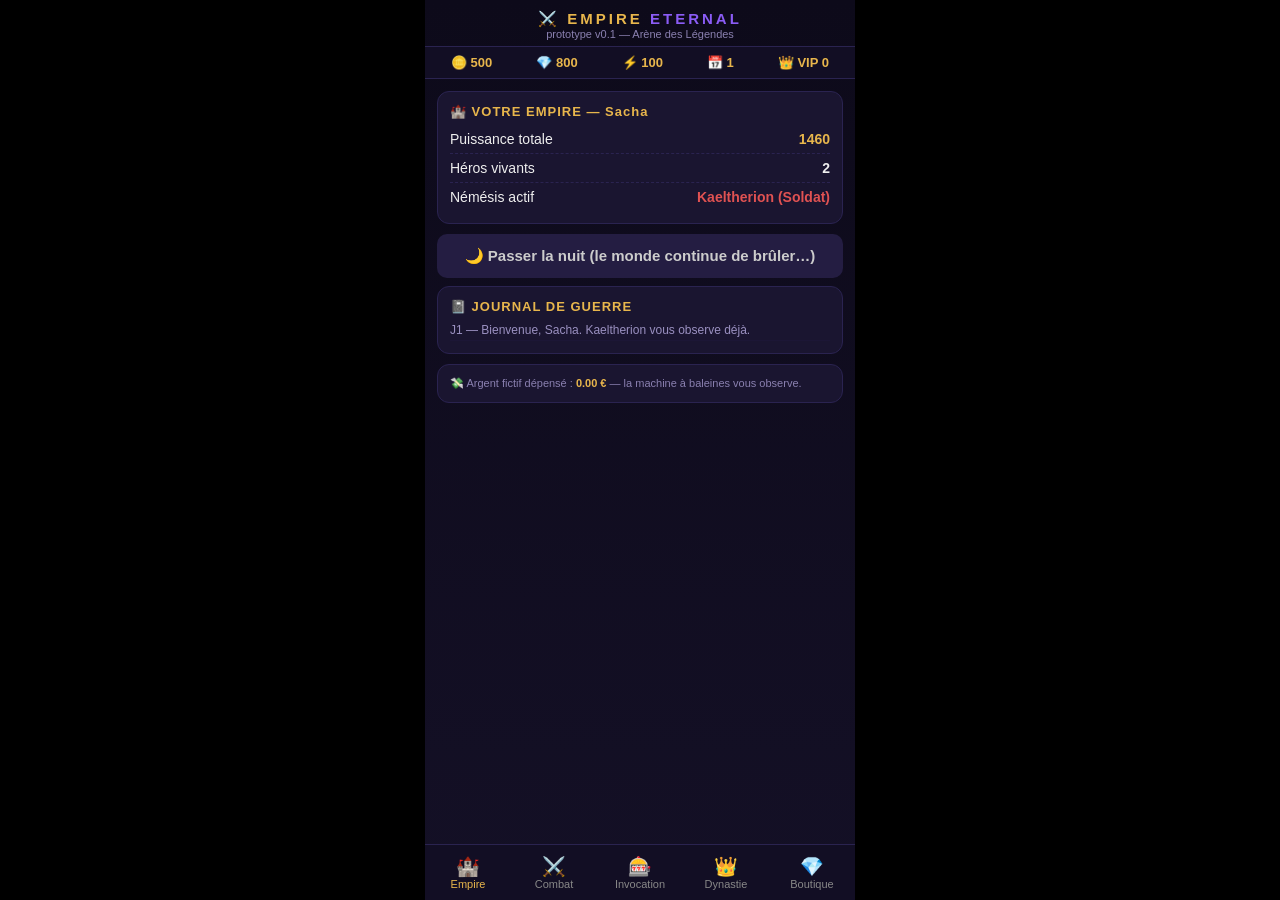
==== index.html @ 849b097f "⚔️ Empire Eternal — prototype HTML5 jouable" ====
<!DOCTYPE html>
<html lang="fr">
<head>
<meta charset="UTF-8">
<meta name="viewport" content="width=device-width, initial-scale=1.0, maximum-scale=1.0, user-scalable=no">
<title>EMPIRE ETERNAL — Prototype</title>
<style>
  :root{ --gold:#e8b64c; --bg:#0d0a1a; --panel:#1a1530; --red:#e05252; --purple:#8b5cf6; --green:#4ade80; }
  *{ box-sizing:border-box; margin:0; padding:0; -webkit-tap-highlight-color:transparent; }
  body{ background:#000; font-family:-apple-system, 'Segoe UI', sans-serif; color:#eee; display:flex; justify-content:center; }
  #app{ width:100%; max-width:430px; min-height:100vh; background:linear-gradient(180deg,#0d0a1a 0%,#141026 100%); display:flex; flex-direction:column; }
  header{ padding:10px 14px 6px; text-align:center; border-bottom:1px solid #2a2350; }
  header h1{ font-size:15px; letter-spacing:3px; color:var(--gold); }
  header h1 span{ color:var(--purple); }
  #resbar{ display:flex; justify-content:space-around; padding:8px 4px; font-size:13px; background:#120e24; border-bottom:1px solid #2a2350; }
  #resbar b{ color:var(--gold); }
  #screen{ flex:1; overflow-y:auto; padding:12px; }
  nav{ display:flex; border-top:1px solid #2a2350; background:#120e24; }
  nav button{ flex:1; background:none; border:none; color:#888; font-size:11px; padding:10px 2px; cursor:pointer; }
  nav button.on{ color:var(--gold); }
  nav button .ic{ font-size:19px; display:block; }
  .card{ background:var(--panel); border:1px solid #2a2350; border-radius:12px; padding:12px; margin-bottom:10px; }
  .card h3{ font-size:13px; color:var(--gold); margin-bottom:6px; letter-spacing:1px; }
  .btn{ display:block; width:100%; padding:13px; margin:8px 0; border:none; border-radius:10px; font-size:15px; font-weight:700; cursor:pointer; background:linear-gradient(135deg,var(--gold),#c9932f); color:#1a1206; }
  .btn.alt{ background:linear-gradient(135deg,var(--purple),#6d28d9); color:#fff; }
  .btn.danger{ background:linear-gradient(135deg,var(--red),#b91c1c); color:#fff; }
  .btn.ghost{ background:#241d42; color:#ccc; }
  .btn:disabled{ opacity:.4; }
  .row{ display:flex; justify-content:space-between; align-items:center; padding:6px 0; font-size:14px; border-bottom:1px dashed #2a2350; }
  .row:last-child{ border-bottom:none; }
  .tag{ font-size:10px; padding:2px 7px; border-radius:8px; background:#2a2350; color:#bbb; }
  .tag.ssr{ background:var(--gold); color:#000; font-weight:800; }
  .tag.dead{ background:var(--red); color:#fff; }
  #journal{ font-size:12px; color:#9a90c0; max-height:150px; overflow-y:auto; }
  #journal div{ padding:3px 0; border-bottom:1px solid #1c1636; }
  .overlay{ position:fixed; inset:0; background:rgba(5,3,15,.92); display:none; align-items:center; justify-content:center; z-index:50; }
  .overlay.show{ display:flex; }
  .modal{ width:90%; max-width:390px; background:var(--panel); border:1px solid var(--gold); border-radius:16px; padding:18px; text-align:center; }
  .modal h2{ color:var(--gold); font-size:17px; margin-bottom:10px; letter-spacing:1px; }
  #mdTimer{ height:8px; background:#2a2350; border-radius:4px; overflow:hidden; margin:10px 0; }
  #mdTimerBar{ height:100%; width:100%; background:linear-gradient(90deg,var(--green),var(--gold),var(--red)); transition:width .1s linear; }
  #pullAnim{ font-size:44px; margin:12px 0; min-height:60px; }
  .flash{ animation:fl .5s; } @keyframes fl{ 0%{transform:scale(.5);opacity:0} 60%{transform:scale(1.15)} 100%{transform:scale(1);opacity:1} }
  #notif{ position:fixed; top:0; left:50%; transform:translateX(-50%); width:100%; max-width:430px; background:linear-gradient(135deg,#3b0764,#6d28d9); color:#fff; font-size:13px; padding:10px 14px; display:none; z-index:99; border-bottom:1px solid var(--gold); }
  #battlelog{ font-size:13px; min-height:90px; }
  #battlelog div{ padding:2px 0; animation:fl .4s; }
  .bar{ height:10px; background:#2a2350; border-radius:5px; overflow:hidden; margin:4px 0 8px; }
  .bar i{ display:block; height:100%; transition:width .5s; }
  .gold{ color:var(--gold); } .red{ color:var(--red); } .green{ color:var(--green); } .purp{ color:var(--purple); }
  .small{ font-size:11px; color:#8a80b0; }
</style>
</head>
<body>
<div id="notif"></div>
<div id="app">
  <header><h1>⚔️ EMPIRE <span>ETERNAL</span></h1><div class="small">prototype v0.1 — Arène des Légendes</div></header>
  <div id="resbar">
    <span>🪙 <b id="rGold">0</b></span>
    <span>💎 <b id="rGems">0</b></span>
    <span>⚡ <b id="rEnergy">0</b></span>
    <span>📅 <b id="rDay">1</b></span>
    <span>👑 <b id="rVip">VIP 0</b></span>
  </div>
  <div id="screen"></div>
  <nav id="tabs">
    <button data-t="empire" class="on"><span class="ic">🏰</span>Empire</button>
    <button data-t="combat"><span class="ic">⚔️</span>Combat</button>
    <button data-t="gacha"><span class="ic">🎰</span>Invocation</button>
    <button data-t="dynastie"><span class="ic">👑</span>Dynastie</button>
    <button data-t="shop"><span class="ic">💎</span>Boutique</button>
  </nav>
</div>

<!-- OVERLAY : MOMENT DÉCISIF -->
<div class="overlay" id="ovMD">
  <div class="modal">
    <h2>⚡ MOMENT DÉCISIF</h2>
    <div class="small">⌚ Sang-Froid : votre rythme cardiaque est transmis à votre général…</div>
    <div id="mdTimer"><div id="mdTimerBar"></div></div>
    <button class="btn danger" onclick="decisif('charge')">🐺 CHARGE HÉROÏQUE</button>
    <button class="btn alt" onclick="decisif('retraite')">🛡️ RETRAITE TACTIQUE</button>
    <button class="btn" onclick="decisif('ultime')">🔥 ULTIME DÉCHAÎNÉ</button>
  </div>
</div>

<!-- OVERLAY : RAPPORT DE GUERRE -->
<div class="overlay" id="ovReport">
  <div class="modal">
    <h2>📜 RAPPORT DE GUERRE</h2>
    <div id="reportBody" style="text-align:left;font-size:13px;max-height:300px;overflow-y:auto"></div>
    <button class="btn" onclick="closeReport()">Fermer</button>
  </div>
</div>

<script>
// ================= STATE =================
const RANKS = ['Soldat','Capitaine','Fléau','Bourreau','Seigneur de Guerre'];
const NAMES = ['Sylvara','Duncan','Isolde','Ragnar','Elowen','Cedric','Morgane','Theron','Lyanna','Varen','Sacha II','Aelith'];
let S = {
  player:'Sacha', day:1, gold:500, gems:800, energy:100, pity:0, pulls:0, spent:0,
  heroes:[
    {name:'Maeve', age:24, power:820, alive:true, gen:1},
    {name:'Aldric', age:58, power:640, alive:true, gen:1},
  ],
  nemesis:{ name:'Kaeltherion', rank:0, wins:0, taunt:'Je t\'attendais, petit empire.', margin:null },
  journal:[], pendingHeir:null, vengeanceUntil:0
};
function save(){ try{ localStorage.setItem('empire', JSON.stringify(S)); }catch(e){} }
function load(){ try{ const d=localStorage.getItem('empire'); if(d) S=JSON.parse(d); }catch(e){} }
load();

// ================= UTILS =================
const $ = id => document.getElementById(id);
const rnd = (a,b) => Math.floor(Math.random()*(b-a+1))+a;
const pick = arr => arr[Math.floor(Math.random()*arr.length)];
function log(msg){ S.journal.unshift(`J${S.day} — ${msg}`); S.journal=S.journal.slice(0,40); }
function notif(msg){ const n=$('notif'); n.textContent=msg; n.style.display='block'; setTimeout(()=>n.style.display='none',3500); }
function teamPower(){ return S.heroes.filter(h=>h.alive).reduce((s,h)=>s+h.power,0); }
function nemPower(){ return Math.round(teamPower() * (1.04 + 0.06*S.nemesis.wins)); }
function vip(){ const t=[0,10,30,60,100,250,500,1000]; let v=0; t.forEach((x,i)=>{ if(S.spent>=x) v=i; }); return v; }
function render(){
  $('rGold').textContent=S.gold; $('rGems').textContent=S.gems;
  $('rEnergy').textContent=S.energy; $('rDay').textContent=S.day; $('rVip').textContent='VIP '+vip();
  save();
}

// ================= NAVIGATION =================
let tab='empire';
document.querySelectorAll('#tabs button').forEach(b=>b.onclick=()=>{ tab=b.dataset.t;
  document.querySelectorAll('#tabs button').forEach(x=>x.classList.toggle('on',x===b)); draw(); });

function draw(){
  render();
  ({empire:drawEmpire, combat:drawCombat, gacha:drawGacha, dynastie:drawDynastie, shop:drawShop})[tab]();
}

// ================= EMPIRE =================
function drawEmpire(){
  const alive=S.heroes.filter(h=>h.alive);
  $('screen').innerHTML=`
    <div class="card"><h3>🏰 VOTRE EMPIRE — ${S.player}</h3>
      <div class="row"><span>Puissance totale</span><b class="gold">${teamPower()}</b></div>
      <div class="row"><span>Héros vivants</span><b>${alive.length}</b></div>
      <div class="row"><span>Némésis actif</span><b class="red">${S.nemesis.name} (${RANKS[S.nemesis.rank]})</b></div>
    </div>
    <button class="btn ghost" onclick="night()">🌙 Passer la nuit (le monde continue de brûler…)</button>
    <div class="card"><h3>📓 JOURNAL DE GUERRE</h3><div id="journal">${S.journal.map(j=>`<div>${j}</div>`).join('')||'<div>Chronique vierge.</div>'}</div></div>
    <div class="card small">💸 Argent fictif dépensé : <b class="gold">${S.spent.toFixed(2)} €</b> — la machine à baleines vous observe.</div>`;
}

function night(){
  S.day++; S.energy=100; S.gems+=50;
  const R=[];
  R.push(`<div>📅 <b>Jour ${S.day}</b> — pendant votre sommeil…</div>`);
  // vieillissement : 1 nuit = 1 an
  S.heroes.forEach(h=>{ if(!h.alive) return;
    h.age++;
    if(h.age>60){ h.power=Math.round(h.power*0.97); R.push(`<div>⏳ ${h.name} a ${h.age} ans. Ses forces déclinent… (${h.power})</div>`); }
    if(h.age>72 && Math.random()<0.25){ h.alive=false; R.push(`<div class="red">💀 ${h.name} est mort de vieillesse à ${h.age} ans. Génération ${h.gen} s'éteint.</div>`); log(`${h.name} est mort à ${h.age} ans.`); }
  });
  // événement nocturne
  const ev=Math.random();
  if(ev<0.35 && S.heroes.some(h=>h.alive)){
    const loss=Math.round(S.gold*0.10); S.gold-=loss; S.nemesis.wins++;
    if(S.nemesis.rank<4 && S.nemesis.wins%2===0) S.nemesis.rank++;
    S.nemesis.taunt=pick([`Ta défense était touchante. — ${S.nemesis.name}`,`J'ai pris ${loss} pièces pendant que tu dormais.`,`${S.heroes.find(h=>h.alive)?.name||'Tes murs'} vieillit… le temps joue pour moi.`]);
    R.push(`<div class="red">🔴 ${S.nemesis.name} a pillé votre trésor à 4h12 ! −${loss} 🪙</div>`);
    R.push(`<div class="purp">💬 « ${S.nemesis.taunt} »</div>`);
    log(`${S.nemesis.name} a pillé votre or pendant la nuit.`);
  } else if(ev<0.55){
    const g=rnd(50,150); S.gold+=g;
    R.push(`<div class="green">🛡️ Vos garnisons ont repoussé un raid. Butin : +${g} 🪙</div>`);
  } else {
    R.push(`<div>🌙 Nuit calme. Le front gronde au loin.</div>`);
  }
  // héritier disponible ?
  const dead=S.heroes.find(h=>!h.alive);
  if(dead && !S.pendingHeir){ S.pendingHeir=dead.name; R.push(`<div class="gold">👑 La lignée de <b>${dead.name}</b> peut se perpétuer → onglet Dynastie.</div>`); }
  R.push(`<div class="small">+50 💎 récompense de connexion quotidienne</div>`);
  $('reportBody').innerHTML=R.map(r=>`<div style="padding:4px 0;border-bottom:1px solid #2a2350">${r}</div>`).join('');
  $('ovReport').classList.add('show');
  draw();
}
function closeReport(){ $('ovReport').classList.remove('show'); draw(); }

// ================= COMBAT + MOMENT DÉCISIF =================
let battle=null;
function drawCombat(){
  const n=S.nemesis, np=nemPower(), fog=Math.round(np*0.15);
  $('screen').innerHTML=`
    <div class="card"><h3>⚔️ VOTRE NÉMÉSIS</h3>
      <div class="row"><span><b class="red">${n.name}</b> <span class="tag">${RANKS[n.rank]}</span></span><span class="small">${n.wins} victoire(s) sur vous</span></div>
      <div class="row"><span>Puissance estimée</span><b class="red">${np-fog} — ${np+fog} ?</b></div>
      <div style="font-size:13px;color:#c0b0ff;padding:8px 0">💬 « ${n.taunt} »</div>
    </div>
    <div class="card"><h3>VOTRE ARMÉE</h3>
      ${S.heroes.filter(h=>h.alive).map(h=>`<div class="row"><span>${h.name} <span class="small">(${h.age} ans, Gen ${h.gen})</span></span><b class="gold">${h.power}</b></div>`).join('')||'<div class="red">Aucun héros vivant !</div>'}
      <div class="row"><span>Total</span><b class="gold">${teamPower()}</b></div>
    </div>
    <div id="battlezone"></div>
    <button class="btn danger" ${S.energy<10||!S.heroes.some(h=>h.alive)?'disabled':''} onclick="startBattle()">⚔️ COMBATTRE ${n.name.toUpperCase()} (10 ⚡)</button>
    <div class="small" style="text-align:center">Reconnaissance : 70% de sa composition est visible. Le reste est brouillard de guerre.</div>`;
}
function startBattle(){
  S.energy-=10;
  battle={ phase:'fight', log:[] };
  const bz=$('battlezone');
  bz.innerHTML=`<div class="card"><h3>⚔️ BATAILLE EN COURS</h3><div id="battlelog"></div><div class="bar"><i id="bb" style="width:0%;background:linear-gradient(90deg,var(--red),var(--gold))"></i></div></div>`;
  const lines=['🎺 Les armées s\'affrontent…','🏹 Les archers de '+S.nemesis.name+' déciment votre avant-garde !','🛡️ Vos lignes tiennent… pour l\'instant.','⚡ '+S.nemesis.name+' avance sur votre flanc gauche !'];
  let i=0;
  const iv=setInterval(()=>{
    if(i<lines.length){ $('battlelog').innerHTML+=`<div>${lines[i]}</div>`; $('bb').style.width=((i+1)*22)+'%'; i++; }
    else{ clearInterval(iv); $('bb').style.width='92%'; openMD(); }
  },700);
}
let mdT=null, mdStart=0;
function openMD(){
  $('ovMD').classList.add('show'); mdStart=Date.now();
  let t=5.0;
  $('mdTimerBar').style.width='100%';
  mdT=setInterval(()=>{ t-=0.1; $('mdTimerBar').style.width=Math.max(0,t/5*100)+'%';
    if(t<=0){ clearInterval(mdT); $('ovMD').classList.remove('show'); resolveBattle(pick(['charge','retraite','ultime']),true); } },100);
}
function decisif(choice){ clearInterval(mdT); $('ovMD').classList.remove('show'); resolveBattle(choice,false,(Date.now()-mdStart)/1000); }
function resolveBattle(choice,panicked,reactT=9){
  const enemy=pick(['charge','retraite','ultime']);
  const beats={charge:'retraite',retraite:'ultime',ultime:'charge'};
  let mod=0; if(beats[choice]===enemy) mod=0.25; else if(beats[enemy]===choice) mod=-0.25;
  const sangFroid=(!panicked && reactT<2.0)?0.05:0; // ⌚ bonus calme
  const my=Math.round(teamPower()*(0.9+Math.random()*0.2)*(1+mod+sangFroid));
  const his=Math.round(nemPower()*(0.9+Math.random()*0.2));
  const win=my>his, margin=Math.round(Math.abs(my-his)/Math.max(my,his)*100);
  const bz=$('battlezone');
  const choiceName={charge:'🐺 Charge héroïque',retraite:'🛡️ Retraite tactique',ultime:'🔥 Ultime déchaîné'}[choice];
  let html=`<div class="card"><h3>RÉSULTAT</h3>
    <div class="row"><span>Votre choix</span><b>${panicked?'😱 PANIQUE ! '+choiceName:choiceName}${sangFroid?' <span class="tag ssr">⌚ Sang-Froid +5%</span>':''}</b></div>
    <div class="row"><span>${S.nemesis.name} a choisi</span><b class="red">${{charge:'🐺 Charge',retraite:'🛡️ Retraite',ultime:'🔥 Ultime'}[enemy]}</b></div>
    <div class="row"><span>Score</span><b>${my} vs <span class="red">${his}</span></b></div>`;
  if(win){
    const g=250+50*S.nemesis.wins, gg=40;
    S.gold+=g; S.gems+=gg;
    if(S.nemesis.rank>0)S.nemesis.rank--; S.nemesis.wins=Math.max(0,S.nemesis.wins-1);
    S.nemesis.taunt=pick(['Intéressant. À demain.','Tu as eu de la chance. Le brouillard t\'a sauvé.','Profite de cette victoire. J\'ai tout noté.']);
    html+=`<div class="green" style="font-size:16px;padding:8px 0">🏆 <b>VENGEANCE ACCOMPLIE !</b> (+${g} 🪙, +${gg} 💎)</div>
    <div class="purp">💬 ${S.nemesis.name} : « ${S.nemesis.taunt} »</div>`;
    log(`Victoire de ${margin}% sur ${S.nemesis.name} !`);
  } else {
    const loss=Math.round(S.gold*0.15); S.gold-=loss;
    S.nemesis.wins++; if(S.nemesis.rank<4)S.nemesis.rank++;
    S.nemesis.margin=margin;
    S.nemesis.taunt=pick([`Toujours aussi lent sur le flanc gauche, ${S.player} ?`,`${margin}% — c'est la distance entre toi et la victoire.`,`Ta défaite d'hier était belle. Celle-ci est meilleure.`]);
    // mort au combat possible
    let deathHtml='';
    const alive=S.heroes.filter(h=>h.alive);
    if(alive.length && Math.random()<0.12){
      const d=pick(alive); d.alive=false; S.pendingHeir=d.name;
      deathHtml=`<div class="red" style="padding:6px 0">💀 <b>${d.name} est tombé au combat</b>, à ${d.age} ans. Mort permanente. → Dynastie.</div>`;
      log(`${d.name} est tombé au combat face à ${S.nemesis.name}.`);
    }
    html+=`<div class="red" style="font-size:16px;padding:8px 0">💀 DÉFAITE de ${margin}% — ${S.nemesis.name} devient <b>${RANKS[S.nemesis.rank]}</b> et vole ${loss} 🪙</div>
      ${deathHtml}<div class="purp">💬 « ${S.nemesis.taunt} »</div>
      <button class="btn" onclick="buyVengeance()">😈 PACK VENGEANCE −60% — 19,99€ <span class="small">(fictif)</span></button>`;
    log(`Défaite face à ${S.nemesis.name} (${margin}%). Il vous a volé ${loss} or.`);
  }
  html+=`<button class="btn ghost" onclick="draw()">Continuer</button></div>`;
  bz.innerHTML=html; render();
}
function buyVengeance(){
  S.spent+=19.99; S.gems+=2000;
  const h=S.heroes.find(x=>x.alive); if(h) h.power=Math.round(h.power*1.15);
  notif('😈 +2000 💎 — votre armée gagne +15% de puissance. Kaeltherion tremble (pour l\'instant).');
  log('Pack Vengeance acheté (19,99€ fictifs).'); draw();
}

// ================= GACHA =================
function drawGacha(){
  $('screen').innerHTML=`
    <div class="card"><h3>🎰 PORTAIL DES ÂMES</h3>
      <div class="row"><span>Taux SSR affiché</span><b>2,5%</b></div>
      <div class="row"><span>Héros méta dans le pool</span><b class="red">0,3% 🤫</b></div>
      <div class="row"><span>Pity</span><b class="${S.pity>75?'red':'gold'}">${S.pity}/90</b></div>
      <div class="row"><span>Tirages totaux</span><b>${S.pulls}</b></div>
      <div id="pullAnim"></div>
      <div id="pullResult" style="min-height:30px;font-size:14px"></div>
    </div>
    <button class="btn alt" ${S.gems<160?'disabled':''} onclick="pull()">🔮 INVOQUER (160 💎)</button>
    ${S.pity>=75?'<button class="btn" onclick="goShop()">💎 Le garanti est proche… recharger ?</button>':''}
    <div class="small" style="text-align:center">Animation non skippable. Le suspense fait partie du produit.</div>`;
}
function goShop(){ document.querySelector('[data-t="shop"]').click(); }
function pull(){
  if(S.gems<160){ notif('💎 Gemmes insuffisantes. La boutique vous attend…'); return; }
  S.gems-=160; S.pulls++; S.pity++;
  $('pullResult').textContent='';
  let i=0; const icons=['🌑','✨','⭐','💫','🌟'];
  const iv=setInterval(()=>{ $('pullAnim').innerHTML=`<span class="flash">${icons[i%icons.length]}</span>`; i++; },180);
  setTimeout(()=>{
    clearInterval(iv);
    const r=Math.random()*100;
    let res, html;
    if(S.pity>=90 || r<2.5){
      S.pity=0;
      const featured=Math.random()<0.12;
      const h={name:featured?'🔥 KAELTHEA LA MÉTA':pick(NAMES), age:rnd(16,25), power:featured?rnd(1400,1600):rnd(1100,1300), alive:true, gen:1};
      S.heroes.push(h);
      html=`<span class="tag ssr">SSR !</span> <b class="gold">${h.name}</b> rejoint votre empire ! (${h.power}⚔️)${featured?' <span class="red">LE HÉROS MÉTA !</span>':''}`;
      $('pullAnim').innerHTML='<span class="flash">🌟👑🌟</span>';
      log(`Invocation SSR : ${h.name} !`); notif('🌟 SSR ! '+h.name+' vous rejoint !');
    } else if(r<14.5){
      const h={name:pick(NAMES), age:rnd(16,30), power:rnd(650,900), alive:true, gen:1};
      S.heroes.push(h);
      html=`<span class="tag">4★</span> ${h.name} (${h.power}⚔️)`;
      $('pullAnim').innerHTML='<span class="flash">⭐</span>';
    } else {
      // near-miss : le casino tease
      const tease=Math.random()<0.4;
      const g=rnd(30,80); S.gold+=g;
      html=`${tease?'<span class="red">✨ SSR… non !</span> ':''}<span class="tag">3★</span> +${g} 🪙`;
      $('pullAnim').innerHTML='<span class="flash">🌑</span>';
      if(tease) log('Near-miss au portail. Le cerveau retient ça. 😈');
    }
    $('pullResult').innerHTML=html;
    draw(); $('pullResult').innerHTML=html; render();
  },1600);
}

// ================= DYNASTIE =================
function drawDynastie(){
  $('screen').innerHTML=`
    <div class="card"><h3>👑 LA DYNASTIE</h3>
      ${S.heroes.map((h,i)=>`<div class="row">
        <span>${h.alive?'':'💀 '}${h.name} <span class="small">Gen ${h.gen}</span>${h.alive?'':' <span class="tag dead">MORT</span>'}</span>
        <span>${h.age} ans — ${h.power}⚔️</span></div>`).join('')}
    </div>
    ${S.pendingHeir?`
    <div class="card"><h3>🕯️ LA LIGNÉE DE ${S.pendingHeir.toUpperCase()}</h3>
      <div class="small" style="padding-bottom:8px">Un héritier peut reprendre le flambeau. Le mentor transmet son expérience… ou tout.</div>
      <button class="btn" onclick="heir(false)">👶 Former un héritier (70% des stats)</button>
      <button class="btn alt" ${S.gems<300?'disabled':''} onclick="heir(true)">🧪 Sérum de transmission — 300 💎 (100% des stats)</button>
    </div>`:'<div class="card small">Vos héros vieillissent d\'un an par nuit. À 60 ans, le déclin. Puis la mort permanente. Préparez la succession.</div>'}
    <div class="card small">💍 Élixir de jouvence, prêtres de résurrection… la boutique saura vous consoler.</div>`;
}
function heir(serum){
  const idx=S.heroes.findIndex(h=>!h.alive && h.name===S.pendingHeir); if(idx<0) return;
  const dead=S.heroes[idx];
  if(serum){ if(S.gems<300) return; S.gems-=300; }
  // Mémoire du clan : l'héritier s'entraîne sur les récits du défunt (plancher 500⚔️)
  const base=Math.max(dead.power, 500);
  const h={name:pick(NAMES)+' '+dead.name.slice(0,3)+'sson', age:16, gen:dead.gen+1,
    power:Math.round(base*(serum?1.0:0.7)), alive:true};
  S.heroes.splice(idx,1); // le défunt rejoint la Crypte (disparaît de la cour)
  S.heroes.push(h); S.pendingHeir=null;
  notif(`👑 ${h.name} (Gen ${h.gen}) prête serment. La lignée continue !`);
  log(`Héritier : ${h.name} reprend le flambeau de ${dead.name} (${h.power}⚔️).`);
  draw();
}

// ================= BOUTIQUE =================
function drawShop(){
  const packs=[
    {n:'Pack du Débutant −90%', p:0.99, g:100, d:'Brise la barrière du premier paiement.'},
    {n:'Carte Mensuelle', p:4.99, g:550, d:'Crée l\'habitude de connexion.'},
    {n:'Pack Vengeance', p:19.99, g:2000, d:'Ciblé sur votre dernière défaite.'},
    {n:'Pack Seigneur de Guerre', p:99.99, g:13000, d:'Pour les baleines. Vous en êtes une ?'},
  ];
  $('screen').innerHTML=`
    <div class="card"><h3>💎 BOUTIQUE (argent fictif)</h3>
      <div class="small">Total « dépensé » : <b class="gold">${S.spent.toFixed(2)} €</b> — Rang ${vip()>=5?'🐋 BALEINE CONFIRMÉE':vip()>=2?'Dauphin':'Menu fretin'}</div></div>
    ${packs.map((p,i)=>`<div class="card"><div class="row"><span><b>${p.n}</b><br><span class="small">${p.d}</span></span><b class="gold">${p.g} 💎</b></div>
      <button class="btn ${i>=2?'danger':'ghost'}" onclick="buy(${p.p},${p.g})">ACHETER — ${p.p.toFixed(2)} €</button></div>`).join('')}
    <div class="card small">⚠️ Aucune conversion €→objet direct. Toujours €→💎→héros. Le cerveau perd la trace du prix réel. C'est voulu.</div>
    <button class="btn ghost" onclick="resetGame()">🗑️ Réinitialiser l'empire</button>`;
}
function buy(p,g){
  S.spent+=p; S.gems+=g;
  const msgs=['Merci pour votre contribution.','Le premier pas est fait.','Vous revenez. Ils reviennent tous.','🐋 La baleine grandit.','VIP '+vip()+' débloqué. Le serveur vous salue.'];
  notif('💎 +'+g+' — '+pick(msgs));
  log(`Achat : +${g}💎 (${p.toFixed(2)}€ fictifs).`);
  draw();
}
function resetGame(){ if(confirm('Tout effacer ?')){ localStorage.removeItem('empire'); location.reload(); } }

// ================= INIT =================
log('Bienvenue, '+S.player+'. '+S.nemesis.name+' vous observe déjà.');
draw();
</script>
</body>
</html>
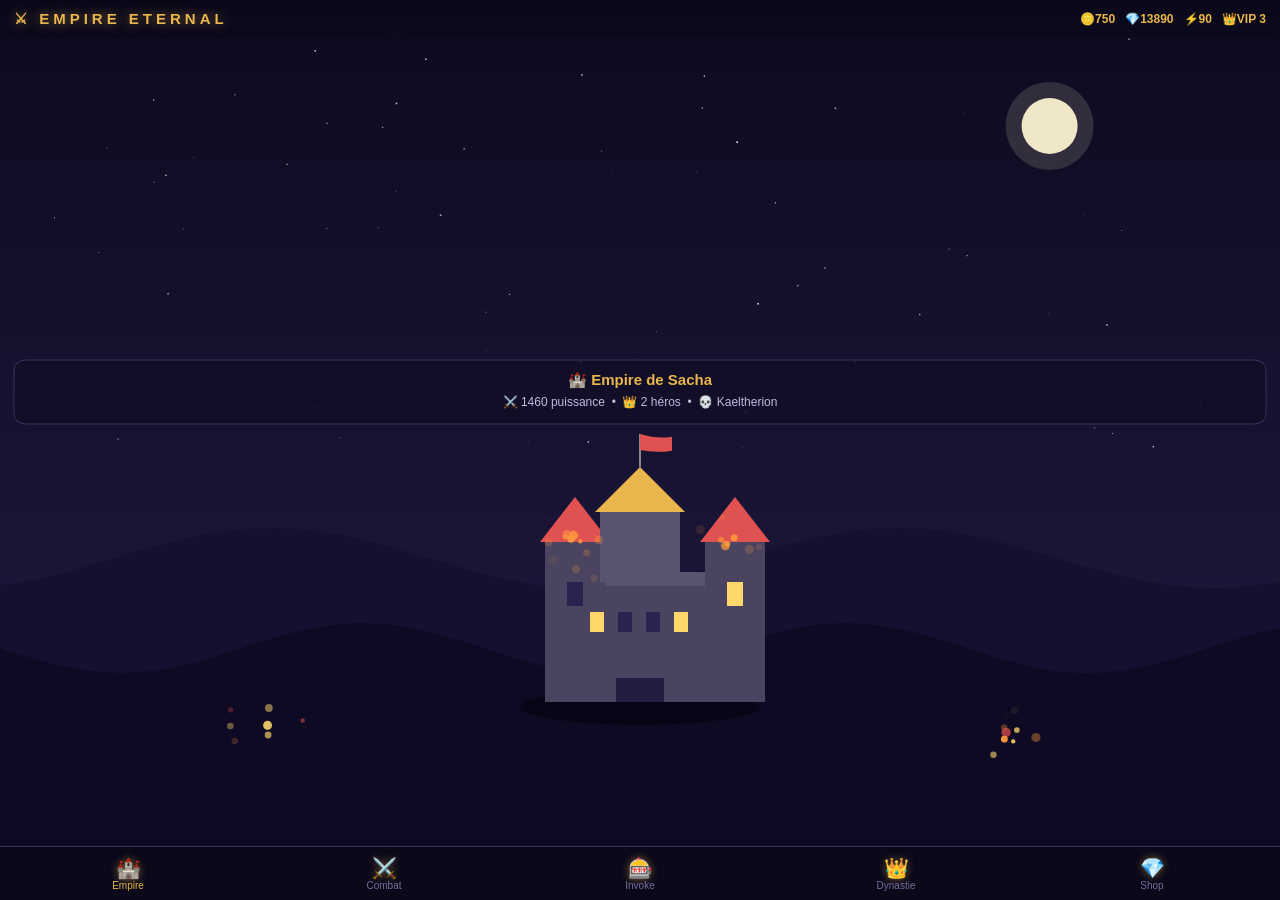
==== commit dbf12def: "🌐 v3.0 Web — Canvas animé" ====
--- a/index.html
+++ b/index.html
@@ -3,386 +3,507 @@
 <head>
 <meta charset="UTF-8">
 <meta name="viewport" content="width=device-width, initial-scale=1.0, maximum-scale=1.0, user-scalable=no">
-<title>EMPIRE ETERNAL — Prototype</title>
+<title>EMPIRE ETERNAL</title>
 <style>
-  :root{ --gold:#e8b64c; --bg:#0d0a1a; --panel:#1a1530; --red:#e05252; --purple:#8b5cf6; --green:#4ade80; }
-  *{ box-sizing:border-box; margin:0; padding:0; -webkit-tap-highlight-color:transparent; }
-  body{ background:#000; font-family:-apple-system, 'Segoe UI', sans-serif; color:#eee; display:flex; justify-content:center; }
-  #app{ width:100%; max-width:430px; min-height:100vh; background:linear-gradient(180deg,#0d0a1a 0%,#141026 100%); display:flex; flex-direction:column; }
-  header{ padding:10px 14px 6px; text-align:center; border-bottom:1px solid #2a2350; }
-  header h1{ font-size:15px; letter-spacing:3px; color:var(--gold); }
-  header h1 span{ color:var(--purple); }
-  #resbar{ display:flex; justify-content:space-around; padding:8px 4px; font-size:13px; background:#120e24; border-bottom:1px solid #2a2350; }
-  #resbar b{ color:var(--gold); }
-  #screen{ flex:1; overflow-y:auto; padding:12px; }
-  nav{ display:flex; border-top:1px solid #2a2350; background:#120e24; }
-  nav button{ flex:1; background:none; border:none; color:#888; font-size:11px; padding:10px 2px; cursor:pointer; }
-  nav button.on{ color:var(--gold); }
-  nav button .ic{ font-size:19px; display:block; }
-  .card{ background:var(--panel); border:1px solid #2a2350; border-radius:12px; padding:12px; margin-bottom:10px; }
-  .card h3{ font-size:13px; color:var(--gold); margin-bottom:6px; letter-spacing:1px; }
-  .btn{ display:block; width:100%; padding:13px; margin:8px 0; border:none; border-radius:10px; font-size:15px; font-weight:700; cursor:pointer; background:linear-gradient(135deg,var(--gold),#c9932f); color:#1a1206; }
-  .btn.alt{ background:linear-gradient(135deg,var(--purple),#6d28d9); color:#fff; }
-  .btn.danger{ background:linear-gradient(135deg,var(--red),#b91c1c); color:#fff; }
-  .btn.ghost{ background:#241d42; color:#ccc; }
-  .btn:disabled{ opacity:.4; }
-  .row{ display:flex; justify-content:space-between; align-items:center; padding:6px 0; font-size:14px; border-bottom:1px dashed #2a2350; }
-  .row:last-child{ border-bottom:none; }
-  .tag{ font-size:10px; padding:2px 7px; border-radius:8px; background:#2a2350; color:#bbb; }
-  .tag.ssr{ background:var(--gold); color:#000; font-weight:800; }
-  .tag.dead{ background:var(--red); color:#fff; }
-  #journal{ font-size:12px; color:#9a90c0; max-height:150px; overflow-y:auto; }
-  #journal div{ padding:3px 0; border-bottom:1px solid #1c1636; }
-  .overlay{ position:fixed; inset:0; background:rgba(5,3,15,.92); display:none; align-items:center; justify-content:center; z-index:50; }
-  .overlay.show{ display:flex; }
-  .modal{ width:90%; max-width:390px; background:var(--panel); border:1px solid var(--gold); border-radius:16px; padding:18px; text-align:center; }
-  .modal h2{ color:var(--gold); font-size:17px; margin-bottom:10px; letter-spacing:1px; }
-  #mdTimer{ height:8px; background:#2a2350; border-radius:4px; overflow:hidden; margin:10px 0; }
-  #mdTimerBar{ height:100%; width:100%; background:linear-gradient(90deg,var(--green),var(--gold),var(--red)); transition:width .1s linear; }
-  #pullAnim{ font-size:44px; margin:12px 0; min-height:60px; }
-  .flash{ animation:fl .5s; } @keyframes fl{ 0%{transform:scale(.5);opacity:0} 60%{transform:scale(1.15)} 100%{transform:scale(1);opacity:1} }
-  #notif{ position:fixed; top:0; left:50%; transform:translateX(-50%); width:100%; max-width:430px; background:linear-gradient(135deg,#3b0764,#6d28d9); color:#fff; font-size:13px; padding:10px 14px; display:none; z-index:99; border-bottom:1px solid var(--gold); }
-  #battlelog{ font-size:13px; min-height:90px; }
-  #battlelog div{ padding:2px 0; animation:fl .4s; }
-  .bar{ height:10px; background:#2a2350; border-radius:5px; overflow:hidden; margin:4px 0 8px; }
-  .bar i{ display:block; height:100%; transition:width .5s; }
-  .gold{ color:var(--gold); } .red{ color:var(--red); } .green{ color:var(--green); } .purp{ color:var(--purple); }
-  .small{ font-size:11px; color:#8a80b0; }
+  *{margin:0;padding:0;box-sizing:border-box;-webkit-tap-highlight-color:transparent;user-select:none}
+  html,body{height:100%;overflow:hidden;background:#000;font-family:-apple-system,'Segoe UI',sans-serif;touch-action:none}
+  #game{position:fixed;inset:0;display:block}
+  #ui{position:fixed;inset:0;pointer-events:none;display:flex;flex-direction:column}
+  .topbar{pointer-events:auto;display:flex;justify-content:space-between;align-items:center;padding:10px 14px;background:linear-gradient(180deg,rgba(10,8,25,.92),rgba(10,8,25,.4));backdrop-filter:blur(4px)}
+  .title{font-size:15px;letter-spacing:4px;color:#e8b64c;font-weight:800;text-shadow:0 0 12px rgba(232,182,76,.6)}
+  .res{display:flex;gap:10px;font-size:12px;color:#ddd}
+  .res b{color:#e8b64c}
+  #nav{pointer-events:auto;display:flex;background:rgba(10,8,25,.95);border-top:1px solid #3a2f60}
+  #nav button{flex:1;background:none;border:none;color:#776fa0;font-size:10px;padding:9px 2px;cursor:pointer}
+  #nav button.on{color:#e8b64c}
+  #nav button .ic{font-size:20px;display:block;filter:drop-shadow(0 0 4px rgba(232,182,76,.5))}
+  #panel{pointer-events:auto;position:fixed;left:10px;right:10px;bottom:64px;max-height:46%;overflow-y:auto;background:rgba(18,14,38,.94);border:1px solid #3a2f60;border-radius:14px;padding:12px;backdrop-filter:blur(6px);display:none}
+  #panel.show{display:block;animation:slideUp .25s ease}
+  @keyframes slideUp{from{transform:translateY(30px);opacity:0}to{transform:translateY(0);opacity:1}}
+  .btn{display:block;width:100%;padding:14px;margin:8px 0;border:none;border-radius:10px;font-size:15px;font-weight:800;cursor:pointer;background:linear-gradient(135deg,#e8b64c,#c9932f);color:#1a1206;box-shadow:0 4px 14px rgba(232,182,76,.3);transition:transform .1s}
+  .btn:active{transform:scale(.97)}
+  .btn.alt{background:linear-gradient(135deg,#8b5cf6,#6d28d9);color:#fff;box-shadow:0 4px 14px rgba(139,92,246,.3)}
+  .btn.danger{background:linear-gradient(135deg,#e05252,#b91c1c);color:#fff;box-shadow:0 4px 14px rgba(224,82,82,.3)}
+  .btn.ghost{background:#241d42;color:#ccc;box-shadow:none}
+  .row{display:flex;justify-content:space-between;padding:7px 0;font-size:14px;border-bottom:1px dashed #2a2350;color:#ddd}
+  .row:last-child{border-bottom:none}
+  .gold{color:#e8b64c}.red{color:#e05252}.green{color:#4ade80}.purp{color:#a78bfa}
+  .small{font-size:10px;color:#8a80b0}
+  #toast{position:fixed;top:56px;left:50%;transform:translateX(-50%);background:linear-gradient(135deg,#3b0764,#6d28d9);color:#fff;padding:10px 18px;border-radius:20px;font-size:13px;font-weight:700;display:none;z-index:99;box-shadow:0 4px 20px rgba(139,92,246,.5);border:1px solid #e8b64c}
+  #toast.show{display:block;animation:toastIn .3s ease}
+  @keyframes toastIn{from{transform:translateX(-50%) translateY(-20px);opacity:0}to{transform:translateX(-50%) translateY(0);opacity:1}}
+  #flash{position:fixed;inset:0;background:#fff;opacity:0;pointer-events:none;z-index:98;transition:opacity .15s}
+  .hpbar{height:5px;background:#222;border-radius:3px;overflow:hidden;margin:3px 0}
+  .hpbar i{display:block;height:100%;transition:width .3s}
 </style>
 </head>
 <body>
-<div id="notif"></div>
-<div id="app">
-  <header><h1>⚔️ EMPIRE <span>ETERNAL</span></h1><div class="small">prototype v0.1 — Arène des Légendes</div></header>
-  <div id="resbar">
-    <span>🪙 <b id="rGold">0</b></span>
-    <span>💎 <b id="rGems">0</b></span>
-    <span>⚡ <b id="rEnergy">0</b></span>
-    <span>📅 <b id="rDay">1</b></span>
-    <span>👑 <b id="rVip">VIP 0</b></span>
+<canvas id="game"></canvas>
+<div id="flash"></div>
+<div id="ui">
+  <div class="topbar">
+    <div class="title">⚔ EMPIRE ETERNAL</div>
+    <div class="res"><span>🪙<b id="rGold">0</b></span><span>💎<b id="rGems">0</b></span><span>⚡<b id="rEnergy">0</b></span><span>👑<b id="rVip">0</b></span></div>
   </div>
-  <div id="screen"></div>
-  <nav id="tabs">
+  <div style="flex:1"></div>
+  <div id="nav">
     <button data-t="empire" class="on"><span class="ic">🏰</span>Empire</button>
     <button data-t="combat"><span class="ic">⚔️</span>Combat</button>
-    <button data-t="gacha"><span class="ic">🎰</span>Invocation</button>
-    <button data-t="dynastie"><span class="ic">👑</span>Dynastie</button>
-    <button data-t="shop"><span class="ic">💎</span>Boutique</button>
-  </nav>
-</div>
-
-<!-- OVERLAY : MOMENT DÉCISIF -->
-<div class="overlay" id="ovMD">
-  <div class="modal">
-    <h2>⚡ MOMENT DÉCISIF</h2>
-    <div class="small">⌚ Sang-Froid : votre rythme cardiaque est transmis à votre général…</div>
-    <div id="mdTimer"><div id="mdTimerBar"></div></div>
-    <button class="btn danger" onclick="decisif('charge')">🐺 CHARGE HÉROÏQUE</button>
-    <button class="btn alt" onclick="decisif('retraite')">🛡️ RETRAITE TACTIQUE</button>
-    <button class="btn" onclick="decisif('ultime')">🔥 ULTIME DÉCHAÎNÉ</button>
+    <button data-t="gacha"><span class="ic">🎰</span>Invoke</button>
+    <button data-t="dynasty"><span class="ic">👑</span>Dynastie</button>
+    <button data-t="shop"><span class="ic">💎</span>Shop</button>
   </div>
 </div>
-
-<!-- OVERLAY : RAPPORT DE GUERRE -->
-<div class="overlay" id="ovReport">
-  <div class="modal">
-    <h2>📜 RAPPORT DE GUERRE</h2>
-    <div id="reportBody" style="text-align:left;font-size:13px;max-height:300px;overflow-y:auto"></div>
-    <button class="btn" onclick="closeReport()">Fermer</button>
-  </div>
-</div>
+<div id="panel"></div>
+<div id="toast"></div>
 
 <script>
-// ================= STATE =================
-const RANKS = ['Soldat','Capitaine','Fléau','Bourreau','Seigneur de Guerre'];
-const NAMES = ['Sylvara','Duncan','Isolde','Ragnar','Elowen','Cedric','Morgane','Theron','Lyanna','Varen','Sacha II','Aelith'];
-let S = {
-  player:'Sacha', day:1, gold:500, gems:800, energy:100, pity:0, pulls:0, spent:0,
-  heroes:[
-    {name:'Maeve', age:24, power:820, alive:true, gen:1},
-    {name:'Aldric', age:58, power:640, alive:true, gen:1},
-  ],
-  nemesis:{ name:'Kaeltherion', rank:0, wins:0, taunt:'Je t\'attendais, petit empire.', margin:null },
-  journal:[], pendingHeir:null, vengeanceUntil:0
+// ==================== ÉTAT ====================
+const RANKS=['Soldat','Capitaine','Fléau','Bourreau','Seigneur de Guerre'];
+const NAMES=['Sylvara','Duncan','Isolde','Ragnar','Elowen','Cedric','Morgane','Theron'];
+let S={gold:750,gems:13890,energy:90,day:2,pity:12,pulls:34,spent:99.99,
+  heroes:[{name:'Maeve',age:24,power:820,alive:true,gen:1},{name:'Aldric',age:58,power:640,alive:true,gen:1}],
+  nemesis:{name:'Kaeltherion',rank:0,wins:1,taunt:'Ta défaite d\'hier était belle.'},
+  journal:['J2 — Victoire de 11% sur Kaeltherion !','J2 — Kaeltherion a pillé votre or.','J1 — Bienvenue, Sacha.']};
+function save(){try{localStorage.setItem('empirefx',JSON.stringify(S))}catch(e){}}
+function load(){try{const d=localStorage.getItem('empirefx');if(d)S=JSON.parse(d)}catch(e){}}
+load();
+const $=id=>document.getElementById(id);
+const rnd=(a,b)=>Math.floor(Math.random()*(b-a+1))+a;
+const pick=a=>a[Math.floor(Math.random()*a.length)];
+const teamPower=()=>S.heroes.filter(h=>h.alive).reduce((s,h)=>s+h.power,0);
+const nemPower=()=>Math.round(teamPower()*(1.04+0.06*S.nemesis.wins));
+const vip=()=>{const t=[0,10,30,60,100,250,500,1000];let v=0;t.forEach((x,i)=>{if(S.spent>=x)v=i});return v};
+function log(m){S.journal.unshift(`J${S.day} — ${m}`);S.journal=S.journal.slice(0,40)}
+function toast(m){const t=$('toast');t.textContent=m;t.classList.add('show');setTimeout(()=>t.classList.remove('show'),2200)}
+function flashScreen(){$('flash').style.opacity=.7;setTimeout(()=>$('flash').style.opacity=0,150)}
+function render(){$('rGold').textContent=S.gold;$('rGems').textContent=S.gems;$('rEnergy').textContent=S.energy;$('rVip').textContent='VIP '+vip();save()}
+
+// ==================== CANVAS / RENDERER ====================
+const cv=$('game'),ctx=cv.getContext('2d');
+let W,H,DPR;
+function resize(){DPR=Math.min(2,window.devicePixelRatio||1);W=window.innerWidth;H=window.innerHeight;cv.width=W*DPR;cv.height=H*DPR;cv.style.width=W+'px';cv.style.height=H+'px';ctx.setTransform(DPR,0,0,DPR,0,0)}
+window.addEventListener('resize',resize);resize();
+
+// Particules globales
+let particles=[];
+function burst(x,y,color,n=20,spread=3){for(let i=0;i<n;i++){const a=Math.random()*Math.PI*2,s=1+Math.random()*spread;particles.push({x,y,vx:Math.cos(a)*s,vy:Math.sin(a)*s,t:0,life:.6+Math.random()*.5,color,size:2+Math.random()*3})}}
+function drawParticles(dt){particles=particles.filter(p=>{p.t+=dt;p.x+=p.vx;p.y+=p.vy;p.vy+=.05;const a=1-p.t/p.life;if(a<=0)return false;ctx.globalAlpha=a;ctx.fillStyle=p.color;ctx.beginPath();ctx.arc(p.x,p.y,p.size,0,Math.PI*2);ctx.fill();ctx.globalAlpha=1;return true})}
+
+// Fonction utilitaire pour rectangles arrondis (compatibilité tous navigateurs)
+function roundRect(ctx,x,y,w,h,r){ctx.beginPath();ctx.moveTo(x+r,y);ctx.lineTo(x+w-r,y);ctx.quadraticCurveTo(x+w,y,x+w,y+r);ctx.lineTo(x+w,y+h-r);ctx.quadraticCurveTo(x+w,y+h,x+w-r,y+h);ctx.lineTo(x+r,y+h);ctx.quadraticCurveTo(x,y+h,x,y+h-r);ctx.lineTo(x,y+r);ctx.quadraticCurveTo(x,y,x+r,y);ctx.closePath()}
+
+// Étoiles de fond (parallax)
+const stars=Array.from({length:80},()=>({x:Math.random(),y:Math.random(),s:Math.random()*1.5+.3,tw:Math.random()*Math.PI*2}));
+
+// ==================== SCÈNES ====================
+let scene='empire',sceneT=0;
+let units=[],projectiles=[],mdActive=false,mdTimer=0,mdCb=null;
+let portalRot=0,pullAnim=null;
+
+// ---- EMPIRE : château animé ----
+function drawEmpire(t,dt){
+  // Ciel dégradé
+  const g=ctx.createLinearGradient(0,0,0,H);
+  g.addColorStop(0,'#0d0a1f');g.addColorStop(.6,'#1a1435');g.addColorStop(1,'#2a1a45');
+  ctx.fillStyle=g;ctx.fillRect(0,0,W,H);
+  // Étoiles scintillantes
+  stars.forEach(s=>{const a=.3+.7*Math.abs(Math.sin(t*.001+s.tw));ctx.globalAlpha=a*.8;ctx.fillStyle='#fff';ctx.fillRect(s.x*W,s.y*H*.5,s.s,s.s)});
+  ctx.globalAlpha=1;
+  // Lune
+  ctx.fillStyle='#f0e6c8';ctx.beginPath();ctx.arc(W*.82,H*.14,28,0,Math.PI*2);ctx.fill();
+  ctx.fillStyle='rgba(240,230,200,.15)';ctx.beginPath();ctx.arc(W*.82,H*.14,44,0,Math.PI*2);ctx.fill();
+  // Collines
+  ctx.fillStyle='#141030';ctx.beginPath();ctx.moveTo(0,H*.62);
+  for(let x=0;x<=W;x+=20)ctx.lineTo(x,H*.62+Math.sin(x*.01+2)*30);
+  ctx.lineTo(W,H);ctx.lineTo(0,H);ctx.fill();
+  ctx.fillStyle='#0e0a24';ctx.beginPath();ctx.moveTo(0,H*.72);
+  for(let x=0;x<=W;x+=20)ctx.lineTo(x,H*.72+Math.sin(x*.013)*25);
+  ctx.lineTo(W,H);ctx.lineTo(0,H);ctx.fill();
+  // CHÂTEAU (dessiné procéduralement)
+  const cx=W/2,cy=H*.68;
+  ctx.save();ctx.translate(cx,cy);
+  // Ombre
+  ctx.fillStyle='rgba(0,0,0,.4)';ctx.beginPath();ctx.ellipse(0,95,120,18,0,0,Math.PI*2);ctx.fill();
+  // Corps principal
+  ctx.fillStyle='#4a4460';ctx.fillRect(-70,-40,140,130);
+  ctx.fillStyle='#5a5470';ctx.fillRect(-70,-40,140,14);
+  // Tours
+  [[-95,-70], [65,-70]].forEach(([tx,ty])=>{
+    ctx.fillStyle='#4a4460';ctx.fillRect(tx,ty,60,160);
+    ctx.fillStyle='#e05252';ctx.beginPath();ctx.moveTo(tx-5,ty);ctx.lineTo(tx+30,ty-45);ctx.lineTo(tx+65,ty);ctx.fill();
+    // Fenêtre tour
+    ctx.fillStyle=Math.sin(t*.003+tx)>0?'#ffd76a':'#2a2350';ctx.fillRect(tx+22,ty+40,16,24);
+  });
+  // Donjon
+  ctx.fillStyle='#5a5470';ctx.fillRect(-40,-100,80,70);
+  ctx.fillStyle='#e8b64c';ctx.beginPath();ctx.moveTo(-45,-100);ctx.lineTo(0,-145);ctx.lineTo(45,-100);ctx.fill();
+  // Porte
+  ctx.fillStyle='#241d42';ctx.beginPath();ctx.arc(0,90,24,Math.PI,0);ctx.fill();ctx.fillRect(-24,66,48,24);
+  // Fenêtres animées (lumière qui vacille)
+  for(let i=0;i<4;i++){const fl=Math.sin(t*.004+i*1.7)>.2;ctx.fillStyle=fl?'#ffd76a':'#2a2350';ctx.fillRect(-50+i*28,0,14,20)}
+  // Drapeau qui flotte
+  const wv=Math.sin(t*.005)*6;
+  ctx.strokeStyle='#888';ctx.lineWidth=2;ctx.beginPath();ctx.moveTo(0,-145);ctx.lineTo(0,-178);ctx.stroke();
+  ctx.fillStyle='#e05252';ctx.beginPath();ctx.moveTo(0,-178);ctx.quadraticCurveTo(18,-172+wv*.5,32,-174+wv);ctx.lineTo(32,-160+wv);ctx.quadraticCurveTo(16,-158+wv*.5,0,-162);ctx.fill();
+  ctx.restore();
+  // Feux de camp (particules continues)
+  if(Math.random()<.25)burst(W*.2+Math.random()*20,H*.8, pick(['#ff9a3c','#ffd76a','#e05252']),1,1.2);
+  if(Math.random()<.25)burst(W*.8-Math.random()*20,H*.82, pick(['#ff9a3c','#ffd76a','#e05252']),1,1.2);
+  // Torches du château
+  if(Math.random()<.4)burst(cx-95+28,cy-72,'#ff9a3c',1,.8);
+  if(Math.random()<.4)burst(cx+65+28,cy-72,'#ff9a3c',1,.8);
+  // Banderole info
+  ctx.fillStyle='rgba(18,14,38,.85)';roundRect(ctx,14,H*.4,W-28,64,12);ctx.fill();
+  ctx.strokeStyle='#3a2f60';roundRect(ctx,14,H*.4,W-28,64,12);ctx.stroke();
+  ctx.fillStyle='#e8b64c';ctx.font='bold 15px sans-serif';ctx.textAlign='center';
+  ctx.fillText('🏰 Empire de '+S.player||'Sacha',W/2,H*.4+25);
+  ctx.fillStyle='#c0b8e0';ctx.font='12px sans-serif';
+  ctx.fillText(`⚔️ ${teamPower()} puissance  •  👑 ${S.heroes.filter(h=>h.alive).length} héros  •  💀 ${S.nemesis.name}`,W/2,H*.4+46);
+  drawParticles(dt);
+}
+
+// ---- COMBAT : bataille temps réel ----
+function startCombat(){
+  units=[];projectiles=[];
+  const myHeroes=S.heroes.filter(h=>h.alive);
+  myHeroes.forEach((h,i)=>units.push(mkUnit('hero',true,60+i*40,H*.55,h.name)));
+  const allyN=Math.min(4,Math.floor(teamPower()/300));
+  for(let i=0;i<allyN;i++)units.push(mkUnit(pick(['inf','arc','cav']),true,40+Math.random()*40,H*.35+i*70));
+  const enN=Math.min(6,Math.floor(nemPower()/250)+2);
+  units.push(mkUnit('nem',false,W-80,H*.5,S.nemesis.name));
+  for(let i=1;i<enN;i++)units.push(mkUnit(pick(['inf','arc','cav']),false,W-60-Math.random()*40,H*.3+i*60));
+  scene='combat';sceneT=0;mdActive=false;
+  toast('⚔️ La bataille commence !');
+}
+function mkUnit(type,ally,x,y,name){
+  const stats={inf:{hp:100,dmg:15,sp:.5,rg:30,c:'#4a90d9',ic:'🛡️'},arc:{hp:60,dmg:12,sp:.55,rg:110,c:'#4ade80',ic:'🏹'},cav:{hp:80,dmg:20,sp:.9,rg:30,c:'#e8b64c',ic:'🐴'},hero:{hp:150,dmg:30,sp:.6,rg:35,c:'#a78bfa',ic:'👑'},nem:{hp:220,dmg:35,sp:.6,rg:35,c:'#e05252',ic:'💀'}}[type];
+  return{type,ally,x,y,hp:stats.hp,maxHp:stats.hp,dmg:stats.dmg,sp:stats.sp,rg:stats.rg,c:stats.c,ic:stats.ic,name:name||type,cd:0,target:null,hit:0,walk:Math.random()*10,sel:false};
+}
+function drawCombat(t,dt){
+  // Fond champ de bataille
+  const g=ctx.createLinearGradient(0,0,0,H);
+  g.addColorStop(0,'#1a2a1a');g.addColorStop(1,'#0f1a0f');
+  ctx.fillStyle=g;ctx.fillRect(0,0,W,H);
+  // Herbe (texture de points)
+  ctx.fillStyle='rgba(74,222,128,.06)';
+  for(let i=0;i<200;i++){const x=(i*97)%W,y=((i*57)%(H-140))+100;ctx.fillRect(x,y,2,4)}
+  // Ligne de front
+  ctx.strokeStyle='rgba(232,182,76,.15)';ctx.setLineDash([8,8]);ctx.beginPath();ctx.moveTo(W/2,80);ctx.lineTo(W/2,H-70);ctx.stroke();ctx.setLineDash([]);
+  // Zones
+  ctx.fillStyle='rgba(74,144,217,.05)';ctx.fillRect(0,80,W/2,H-150);
+  ctx.fillStyle='rgba(224,82,82,.05)';ctx.fillRect(W/2,80,W/2,H-150);
+  if(!mdActive)sceneT+=dt;
+  // Update unités
+  const alive=units.filter(u=>u.hp>0);
+  const allies=alive.filter(u=>u.ally),enemies=alive.filter(u=>!u.ally);
+  alive.forEach(u=>{
+    u.cd=Math.max(0,u.cd-dt);
+    u.walk+=dt*8;
+    if(u.hit>0)u.hit-=dt;
+    if(!mdActive){
+      if(!u.target||u.target.hp<=0){const foes=u.ally?enemies:allies;let best=1e9;foes.forEach(f=>{const d=Math.hypot(u.x-f.x,u.y-f.y);if(d<best){best=d;u.target=f}})}
+      if(u.target){
+        const d=Math.hypot(u.x-u.target.x,u.y-u.target.y);
+        if(d<=u.rg&&u.cd<=0){
+          u.cd=1.2;
+          if(u.type==='arc'&&d>50){projectiles.push({x:u.x,y:u.y-14,tx:u.target,ty:u.target.y-14,t:0,dmg:u.dmg})}
+          else{u.target.hp-=u.dmg;u.target.hit=.15;burst(u.target.x,u.target.y-14,'#ffd76a',6,2);if(u.target.hp<=0)burst(u.target.x,u.target.y-14,'#e05252',18,3)}
+        }else if(d>u.rg){u.x+=(u.target.x-u.x)/d*u.sp;u.y+=(u.target.y-u.y)/d*u.sp}
+      }
+    }
+  });
+  // Projectiles
+  projectiles=projectiles.filter(p=>{
+    if(!p.tx||p.tx.hp<=0)return false;
+    p.t+=dt*3;
+    const x=p.x+(p.tx.x-p.x)*p.t,y=p.y+(p.ty-p.y)*p.t;
+    ctx.strokeStyle='#e8b64c';ctx.lineWidth=2;ctx.beginPath();ctx.moveTo(x,y);ctx.lineTo(x-6,y-2);ctx.stroke();
+    if(p.t>=1){p.tx.hp-=p.dmg;p.tx.hit=.15;burst(p.tx.x,p.tx.y,'#ffd76a',5,2);if(p.tx.hp<=0)burst(p.tx.x,p.tx.y,'#e05252',18,3);return false}
+    return true;
+  });
+  // Dessin unités
+  alive.sort((a,b)=>a.y-b.y).forEach(u=>{
+    ctx.save();ctx.translate(u.x,u.y);
+    // Ombre
+    ctx.fillStyle='rgba(0,0,0,.35)';ctx.beginPath();ctx.ellipse(0,10,14,5,0,0,Math.PI*2);ctx.fill();
+    // Sélection
+    if(u.sel){ctx.strokeStyle='#e8b64c';ctx.lineWidth=2;ctx.beginPath();ctx.arc(0,-6,20,0,Math.PI*2);ctx.stroke()}
+    // Corps (chevalier stylisé)
+    const bounce=u.target&&Math.hypot(u.x-u.target.x,u.y-u.target.y)>u.rg?Math.sin(u.walk)*2:0;
+    const flash=u.hit>0;
+    // Corps
+    ctx.fillStyle=flash?'#fff':u.c;
+    ctx.beginPath();ctx.arc(0,-6+bounce,11,0,Math.PI*2);ctx.fill();
+    // Armure/plastron
+    ctx.fillStyle=flash?'#fff':shade(u.c,-30);
+    ctx.fillRect(-7,-8+bounce,14,10);
+    // Tête
+    ctx.fillStyle=flash?'#fff':shade(u.c,25);
+    ctx.beginPath();ctx.arc(0,-16+bounce,6,0,Math.PI*2);ctx.fill();
+    // Heaume
+    ctx.fillStyle=flash?'#fff':shade(u.c,-15);
+    ctx.beginPath();ctx.arc(0,-17+bounce,6,Math.PI,0);ctx.fill();
+    // Arme
+    ctx.strokeStyle=flash?'#fff':'#c0c8d8';ctx.lineWidth=2;
+    if(u.type==='arc'){ctx.beginPath();ctx.arc(8,-8+bounce,7,-Math.PI/2,Math.PI/2);ctx.stroke()}
+    else{ctx.beginPath();ctx.moveTo(8,-4+bounce);ctx.lineTo(16,-16+bounce);ctx.stroke()}
+    // Icône type
+    ctx.font='10px serif';ctx.textAlign='center';ctx.fillText(u.ic,0,-26+bounce);
+    // Nom héros
+    if(u.type==='hero'||u.type==='nem'){ctx.font='bold 8px sans-serif';ctx.fillStyle='#fff';ctx.fillText(u.name,0,20)}
+    // Barre de vie
+    ctx.fillStyle='#222';ctx.fillRect(-12,-34,24,3);
+    ctx.fillStyle=u.ally?'#4ade80':'#e05252';ctx.fillRect(-12,-34,24*(u.hp/u.maxHp),3);
+    ctx.restore();
+  });
+  drawParticles(dt);
+  // HUD combat
+  ctx.fillStyle='rgba(18,14,38,.85)';roundRect(ctx,10,60,W-20,34,10);ctx.fill();
+  ctx.fillStyle='#4ade80';ctx.font='bold 13px sans-serif';ctx.textAlign='left';ctx.fillText('🛡️ '+allies.length,22,82);
+  ctx.fillStyle='#e05252';ctx.textAlign='right';ctx.fillText('💀 '+enemies.length,W-22,82);
+  ctx.fillStyle='#e8b64c';ctx.textAlign='center';ctx.fillText('⏱ '+Math.floor(sceneT)+'s',W/2,82);
+  // Déclencher Moment Décisif à 6s
+  if(sceneT>6&&!mdActive&&allies.length&&enemies.length)openMD();
+  // Fin
+  if(allies.length===0||enemies.length===0)endCombat(allies.length>0);
+  // Overlay Moment Décisif
+  if(mdActive){
+    ctx.fillStyle='rgba(5,3,15,.88)';ctx.fillRect(0,0,W,H);
+    ctx.fillStyle='#e8b64c';ctx.font='bold 22px sans-serif';ctx.textAlign='center';
+    ctx.fillText('⚡ MOMENT DÉCISIF',W/2,H*.3);
+    ctx.fillStyle='#8a80b0';ctx.font='12px sans-serif';
+    ctx.fillText('⌚ Votre sang-froid est transmis à votre général…',W/2,H*.34);
+    // Timer
+    const tw=W*.7,tr=Math.max(0,mdTimer/5);
+    ctx.fillStyle='#2a2350';roundRect(ctx,W/2-tw/2,H*.38,tw,10,5);ctx.fill();
+    const tg=ctx.createLinearGradient(W/2-tw/2,0,W/2+tw/2,0);tg.addColorStop(0,'#4ade80');tg.addColorStop(.6,'#e8b64c');tg.addColorStop(1,'#e05252');
+    ctx.fillStyle=tg;roundRect(ctx,W/2-tw/2,H*.38,tw*tr,10,5);ctx.fill();
+    // Boutons
+    const opts=[['🐺 CHARGE HÉROÏQUE','#e05252',0],['🛡️ RETRAITE TACTIQUE','#8b5cf6',1],['🔥 ULTIME DÉCHAÎNÉ','#e8b64c',2]];
+    opts.forEach(([txt,c,i])=>{
+      const by=H*.46+i*64;
+      ctx.fillStyle=c;roundRect(ctx,W/2-140,by,280,52,12);ctx.fill();
+      ctx.fillStyle=c==='#e8b64c'?'#1a1206':'#fff';ctx.font='bold 15px sans-serif';ctx.fillText(txt,W/2,by+32);
+    });
+    mdTimer-=dt;if(mdTimer<=0)resolveMD(rnd(0,2),true);
+  }
+}
+function shade(c,amt){const n=parseInt(c.slice(1),16);let r=(n>>16)+amt,g=((n>>8)&255)+amt,b=(n&255)+amt;r=Math.max(0,Math.min(255,r));g=Math.max(0,Math.min(255,g));b=Math.max(0,Math.min(255,b));return '#'+((r<<16)|(g<<8)|b).toString(16).padStart(6,'0')}
+function openMD(){mdActive=true;mdTimer=5}
+function handleMDTap(y){if(!mdActive)return false;const i=Math.floor((y-H*.46)/64);if(i>=0&&i<3){resolveMD(i,false);return true}return false}
+function resolveMD(choice,panicked){
+  mdActive=false;
+  const enemy=rnd(0,2),beats={0:1,1:2,2:0};
+  let mod=0;if(beats[choice]===enemy)mod=.3;else if(beats[enemy]===choice)mod=-.3;
+  flashScreen();burst(W/2,H/2,'#e8b64c',40,5);
+  units.forEach(u=>{if(u.ally&&u.hp>0){u.dmg=Math.round(u.dmg*(1+mod));if(!panicked&&choice===2)u.hp=Math.min(u.maxHp,u.hp+30)}});
+  toast(['🐺 Charge !','🛡️ Retraite !','🔥 ULTIME !'][choice]+(mod>0?' — AVANTAGE !':mod<0?' — contré…':''));
+}
+let combatEnded=false;
+function endCombat(win){
+  if(combatEnded)return;combatEnded=true;
+  setTimeout(()=>{
+    if(win){const g=250+50*S.nemesis.wins;S.gold+=g;S.gems+=40;S.nemesis.wins=Math.max(0,S.nemesis.wins-1);
+      log('Victoire sur '+S.nemesis.name+' !');toast('🏆 VENGEANCE ! +'+g+'🪙 +40💎');burst(W/2,H/2,'#4ade80',60,6)}
+    else{const loss=Math.round(S.gold*.15);S.gold-=loss;S.nemesis.wins++;if(S.nemesis.rank<4)S.nemesis.rank++;
+      log('Défaite face à '+S.nemesis.name+'.');toast('💀 DÉFAITE — '+S.nemesis.name+' devient '+RANKS[S.nemesis.rank]);burst(W/2,H/2,'#e05252',60,6)}
+    render();combatEnded=false;scene='empire';
+  },800);
+}
+
+// ---- GACHA : portail animé ----
+function drawGacha(t,dt){
+  const g=ctx.createRadialGradient(W/2,H*.42,20,W/2,H*.42,H*.6);
+  g.addColorStop(0,'#2a1a55');g.addColorStop(1,'#0d0a1f');
+  ctx.fillStyle=g;ctx.fillRect(0,0,W,H);
+  stars.forEach(s=>{const a=.3+.7*Math.abs(Math.sin(t*.001+s.tw));ctx.globalAlpha=a*.5;ctx.fillStyle='#fff';ctx.fillRect(s.x*W,s.y*H*.6,s.s,s.s)});
+  ctx.globalAlpha=1;
+  const cx=W/2,cy=H*.42;
+  portalRot+=dt*(pullAnim?4:1);
+  // Anneaux du portail
+  for(let i=0;i<4;i++){
+    const r=50+i*24+Math.sin(t*.002+i)*6;
+    ctx.strokeStyle=`rgba(139,92,246,${.5-i*.1})`;ctx.lineWidth=3;
+    ctx.beginPath();ctx.arc(cx,cy,r,portalRot+i,portalRot+i+Math.PI*1.6);ctx.stroke();
+  }
+  // Cœur du portail
+  const pg=ctx.createRadialGradient(cx,cy,5,cx,cy,50);
+  pg.addColorStop(0,'rgba(232,182,76,.8)');pg.addColorStop(.5,'rgba(139,92,246,.4)');pg.addColorStop(1,'rgba(139,92,246,0)');
+  ctx.fillStyle=pg;ctx.beginPath();ctx.arc(cx,cy,50,0,Math.PI*2);ctx.fill();
+  // Particules orbitales
+  for(let i=0;i<12;i++){const a=portalRot*.7+i*Math.PI/6,r=70+Math.sin(t*.003+i)*10;
+    ctx.fillStyle='rgba(232,182,76,.7)';ctx.beginPath();ctx.arc(cx+Math.cos(a)*r,cy+Math.sin(a)*r,3,0,Math.PI*2);ctx.fill()}
+  // Résultat du tirage
+  if(pullAnim){
+    pullAnim.t+=dt;
+    if(pullAnim.t>1.2&&!pullAnim.revealed){
+      pullAnim.revealed=true;
+      const r=Math.random()*100;S.pity++;S.pulls++;
+      if(S.pity>=90||r<2.5){S.pity=0;const featured=Math.random()<.12;
+        const h={name:featured?'KAELTHEA LA MÉTA':pick(NAMES),age:rnd(16,25),power:featured?rnd(1400,1600):rnd(1100,1300),alive:true,gen:1};
+        S.heroes.push(h);pullAnim.res={icon:'🌟',txt:(featured?'MÉTA ':'SSR ')+h.name,power:h.power,c:'#e8b64c'};
+        log('SSR : '+h.name+' !');flashScreen();burst(cx,cy,'#e8b64c',60,6)}
+      else if(r<14.5){const h={name:pick(NAMES),age:rnd(16,30),power:rnd(650,900),alive:true,gen:1};
+        S.heroes.push(h);pullAnim.res={icon:'⭐',txt:'4★ '+h.name,power:h.power,c:'#a78bfa'};burst(cx,cy,'#a78bfa',30,4)}
+      else{const g=rnd(30,80);S.gold+=g;pullAnim.res={icon:'🌑',txt:'3★ Éclat +'+g+'🪙',power:0,c:'#8a80b0'};burst(cx,cy,'#8a80b0',15,3)}
+      render();
+    }
+    if(pullAnim.revealed){
+      const s=Math.min(1,(pullAnim.t-1.2)*3);
+      ctx.save();ctx.translate(cx,cy);ctx.scale(s,s);
+      ctx.font='50px serif';ctx.textAlign='center';ctx.fillText(pullAnim.res.icon,0,10);
+      ctx.font='bold 16px sans-serif';ctx.fillStyle=pullAnim.res.c;ctx.fillText(pullAnim.res.txt,0,44);
+      if(pullAnim.res.power){ctx.font='13px sans-serif';ctx.fillStyle='#fff';ctx.fillText(pullAnim.res.power+'⚔️',0,66)}
+      ctx.restore();
+    }
+  }
+  drawParticles(dt);
+  // Infos
+  ctx.fillStyle='rgba(18,14,38,.85)';roundRect(ctx,14,H*.62,W-28,54,12);ctx.fill();
+  ctx.fillStyle='#e8b64c';ctx.font='bold 13px sans-serif';ctx.textAlign='center';
+  ctx.fillText('Taux SSR 2,5%  •  Pity '+S.pity+'/90',W/2,H*.62+22);
+  ctx.fillStyle=S.pity>=75?'#e05252':'#8a80b0';ctx.font='11px sans-serif';
+  ctx.fillText(S.pity>=75?'⚠️ Le garanti approche…':'Tirages totaux : '+S.pulls,W/2,H*.62+40);
+}
+
+// ---- DYNASTIE : arbre ----
+function drawDynasty(t,dt){
+  const g=ctx.createLinearGradient(0,0,0,H);
+  g.addColorStop(0,'#1a0f2a');g.addColorStop(1,'#0d0a1f');
+  ctx.fillStyle=g;ctx.fillRect(0,0,W,H);
+  ctx.fillStyle='#e8b64c';ctx.font='bold 16px sans-serif';ctx.textAlign='center';
+  ctx.fillText('👑 LA DYNASTIE',W/2,100);
+  // Arbre par générations
+  const gens={};S.heroes.forEach(h=>{(gens[h.gen]=gens[h.gen]||[]).push(h)});
+  const gks=Object.keys(gens).sort();
+  gks.forEach((g,gi)=>{
+    const hs=gens[g],y=160+gi*130;
+    ctx.strokeStyle='#3a2f60';ctx.beginPath();ctx.moveTo(30,y);ctx.lineTo(W-30,y);ctx.stroke();
+    ctx.fillStyle='#8a80b0';ctx.font='10px sans-serif';ctx.textAlign='left';ctx.fillText('Génération '+g,30,y-10);
+    hs.forEach((h,hi)=>{
+      const hx=W/2+(hi-(hs.length-1)/2)*100;
+      const pulse=h.alive?1+Math.sin(t*.003+hi)*0.05:1;
+      // Ligne parentale
+      if(h.gen>1){ctx.strokeStyle='#4a3a6a';ctx.beginPath();ctx.moveTo(hx,y);ctx.lineTo(W/2,y-130);ctx.stroke()}
+      // Cercle héros
+      ctx.save();ctx.translate(hx,y);ctx.scale(pulse,pulse);
+      ctx.fillStyle=h.alive?(h.power>1000?'#e8b64c':h.power>700?'#a78bfa':'#4a90d9'):'#333';
+      ctx.beginPath();ctx.arc(0,0,24,0,Math.PI*2);ctx.fill();
+      ctx.strokeStyle=h.alive?'#e8b64c':'#555';ctx.lineWidth=2;ctx.stroke();
+      ctx.font='20px serif';ctx.textAlign='center';ctx.textBaseline='middle';ctx.fillText(h.alive?'👑':'💀',0,2);
+      ctx.restore();
+      ctx.fillStyle=h.alive?'#fff':'#666';ctx.font='bold 10px sans-serif';ctx.textAlign='center';
+      ctx.fillText(h.name,hx,y+36);
+      ctx.font='9px sans-serif';ctx.fillStyle='#8a80b0';
+      ctx.fillText(h.age+'a • '+h.power+'⚔️',hx,y+49);
+    });
+  });
+  ctx.textBaseline='alphabetic';
+}
+
+// ---- SHOP (fond animé sobre) ----
+function drawShopBG(t,dt){
+  const g=ctx.createLinearGradient(0,0,0,H);
+  g.addColorStop(0,'#1a1025');g.addColorStop(1,'#0d0a1f');
+  ctx.fillStyle=g;ctx.fillRect(0,0,W,H);
+  // Gemmes flottantes
+  for(let i=0;i<8;i++){const x=(i*67+Math.sin(t*.0008+i)*30)%W,y=(i*113+t*.02)%(H-150)+80;
+    ctx.save();ctx.translate(x,y);ctx.rotate(t*.001+i);ctx.globalAlpha=.25;
+    ctx.fillStyle='#8b5cf6';ctx.beginPath();ctx.moveTo(0,-12);ctx.lineTo(9,0);ctx.lineTo(0,12);ctx.lineTo(-9,0);ctx.fill();ctx.restore()}
+  ctx.globalAlpha=1;
+  drawParticles(dt);
+}
+
+// ==================== BOUCLE ====================
+let lastT=0;
+function loop(t){
+  const dt=Math.min(.05,(t-lastT)/1000);lastT=t;
+  ctx.clearRect(0,0,W,H);
+  if(scene==='empire')drawEmpire(t,dt);
+  else if(scene==='combat')drawCombat(t,dt);
+  else if(scene==='gacha')drawGacha(t,dt);
+  else if(scene==='dynasty')drawDynasty(t,dt);
+  else if(scene==='shop')drawShopBG(t,dt);
+  requestAnimationFrame(loop);
+}
+requestAnimationFrame(loop);
+
+// ==================== INPUT ====================
+cv.addEventListener('pointerdown',e=>{
+  if(scene==='combat'&&mdActive){handleMDTap(e.clientY);return}
+  if(scene==='combat'){
+    const u=units.find(u=>u.ally&&u.hp>0&&Math.hypot(u.x-e.clientX,u.y-e.clientY)<25);
+    if(u){units.forEach(x=>x.sel=false);u.sel=true;burst(u.x,u.y-10,'#e8b64c',8,2);return}
+    const sel=units.find(u=>u.sel&&u.hp>0);
+    if(sel){sel.target=null;sel.x+=(e.clientX-sel.x)*.3;sel.y+=(e.clientY-sel.y)*.3;sel.sel=false}
+  }
+  if(scene==='gacha'&&pullAnim&&pullAnim.revealed){pullAnim=null}
+});
+
+// ==================== PANNEAUX UI ====================
+function showPanel(html){$('panel').innerHTML=html;$('panel').classList.add('show')}
+function hidePanel(){$('panel').classList.remove('show')}
+document.querySelectorAll('#nav button').forEach(b=>b.onclick=()=>{
+  document.querySelectorAll('#nav button').forEach(x=>x.classList.toggle('on',x===b));
+  const t=b.dataset.t;render();
+  if(t==='empire'){scene='empire';hidePanel()}
+  if(t==='combat'){scene='empire';showCombatPanel()}
+  if(t==='gacha'){scene='gacha';showGachaPanel()}
+  if(t==='dynasty'){scene='dynasty';showDynastyPanel()}
+  if(t==='shop'){scene='shop';showShopPanel()}
+});
+function showCombatPanel(){
+  const n=S.nemesis,np=nemPower(),fog=Math.round(np*.15);
+  showPanel(`<div class="row"><span><b class="red">${n.name}</b></span><span class="small">${RANKS[n.rank]} • ${n.wins} victoire(s)</span></div>
+  <div class="row"><span>Puissance estimée</span><b class="red">${np-fog} — ${np+fog} ?</b></div>
+  <div class="purp" style="font-size:13px;padding:8px 0">💬 « ${n.taunt} »</div>
+  <div class="row"><span>Votre armée</span><b class="gold">${teamPower()}⚔️</b></div>
+  <button class="btn danger" ${S.energy<10?'disabled':''} onclick="goCombat()">⚔️ COMBATTRE (10 ⚡)</button>
+  <div class="small" style="text-align:center">Touchez une unité pour la booster, regardez le massacre.</div>`);
+}
+window.goCombat=()=>{S.energy-=10;render();hidePanel();startCombat()};
+function showGachaPanel(){
+  showPanel(`<div class="row"><span>💎 Gemmes</span><b class="gold">${S.gems}</b></div>
+  <button class="btn alt" ${S.gems<160?'disabled':''} onclick="doPull()">🔮 INVOQUER (160 💎)</button>
+  <div class="small" style="text-align:center">Le portail décide de votre destin.</div>`);
+}
+window.doPull=()=>{if(S.gems<160)return;S.gems-=160;render();hidePanel();pullAnim={t:0,revealed:false,res:null};burst(W/2,H*.42,'#8b5cf6',40,5)};
+function showDynastyPanel(){
+  const dead=S.heroes.find(h=>!h.alive);
+  showPanel(`<div class="row"><span>Générations</span><b>${Math.max(...S.heroes.map(h=>h.gen))}</b></div>
+  ${dead?`<div class="gold" style="padding:6px 0">🕯️ La lignée de ${dead.name} peut se perpétuer.</div>
+  <button class="btn" onclick="claimHeir(false)">👶 Héritier (70%)</button>
+  <button class="btn alt" ${S.gems<300?'disabled':''} onclick="claimHeir(true)">🧪 Sérum 300💎 (100%)</button>`
+  :`<div class="small" style="text-align:center;padding:8px">Vos héros vieillissent d'un an par nuit.<br>À 60 ans, le déclin. Puis la mort permanente.</div>`}
+  <button class="btn ghost" onclick="passNight()">🌙 Passer la nuit</button>`);
+}
+window.claimHeir=(serum)=>{
+  const idx=S.heroes.findIndex(h=>!h.alive);if(idx<0)return;
+  const dead=S.heroes[idx];if(serum){if(S.gems<300)return;S.gems-=300}
+  const base=Math.max(dead.power,500);
+  S.heroes.splice(idx,1);
+  S.heroes.push({name:pick(NAMES)+' '+dead.name.slice(0,3)+'sson',age:16,gen:dead.gen+1,power:Math.round(base*(serum?1:.7)),alive:true});
+  log('Héritier de '+dead.name+' !');toast('👑 La lignée continue !');render();showDynastyPanel();
 };
-function save(){ try{ localStorage.setItem('empire', JSON.stringify(S)); }catch(e){} }
-function load(){ try{ const d=localStorage.getItem('empire'); if(d) S=JSON.parse(d); }catch(e){} }
-load();
-
-// ================= UTILS =================
-const $ = id => document.getElementById(id);
-const rnd = (a,b) => Math.floor(Math.random()*(b-a+1))+a;
-const pick = arr => arr[Math.floor(Math.random()*arr.length)];
-function log(msg){ S.journal.unshift(`J${S.day} — ${msg}`); S.journal=S.journal.slice(0,40); }
-function notif(msg){ const n=$('notif'); n.textContent=msg; n.style.display='block'; setTimeout(()=>n.style.display='none',3500); }
-function teamPower(){ return S.heroes.filter(h=>h.alive).reduce((s,h)=>s+h.power,0); }
-function nemPower(){ return Math.round(teamPower() * (1.04 + 0.06*S.nemesis.wins)); }
-function vip(){ const t=[0,10,30,60,100,250,500,1000]; let v=0; t.forEach((x,i)=>{ if(S.spent>=x) v=i; }); return v; }
-function render(){
-  $('rGold').textContent=S.gold; $('rGems').textContent=S.gems;
-  $('rEnergy').textContent=S.energy; $('rDay').textContent=S.day; $('rVip').textContent='VIP '+vip();
-  save();
-}
-
-// ================= NAVIGATION =================
-let tab='empire';
-document.querySelectorAll('#tabs button').forEach(b=>b.onclick=()=>{ tab=b.dataset.t;
-  document.querySelectorAll('#tabs button').forEach(x=>x.classList.toggle('on',x===b)); draw(); });
-
-function draw(){
-  render();
-  ({empire:drawEmpire, combat:drawCombat, gacha:drawGacha, dynastie:drawDynastie, shop:drawShop})[tab]();
-}
-
-// ================= EMPIRE =================
-function drawEmpire(){
-  const alive=S.heroes.filter(h=>h.alive);
-  $('screen').innerHTML=`
-    <div class="card"><h3>🏰 VOTRE EMPIRE — ${S.player}</h3>
-      <div class="row"><span>Puissance totale</span><b class="gold">${teamPower()}</b></div>
-      <div class="row"><span>Héros vivants</span><b>${alive.length}</b></div>
-      <div class="row"><span>Némésis actif</span><b class="red">${S.nemesis.name} (${RANKS[S.nemesis.rank]})</b></div>
-    </div>
-    <button class="btn ghost" onclick="night()">🌙 Passer la nuit (le monde continue de brûler…)</button>
-    <div class="card"><h3>📓 JOURNAL DE GUERRE</h3><div id="journal">${S.journal.map(j=>`<div>${j}</div>`).join('')||'<div>Chronique vierge.</div>'}</div></div>
-    <div class="card small">💸 Argent fictif dépensé : <b class="gold">${S.spent.toFixed(2)} €</b> — la machine à baleines vous observe.</div>`;
-}
-
-function night(){
-  S.day++; S.energy=100; S.gems+=50;
-  const R=[];
-  R.push(`<div>📅 <b>Jour ${S.day}</b> — pendant votre sommeil…</div>`);
-  // vieillissement : 1 nuit = 1 an
-  S.heroes.forEach(h=>{ if(!h.alive) return;
-    h.age++;
-    if(h.age>60){ h.power=Math.round(h.power*0.97); R.push(`<div>⏳ ${h.name} a ${h.age} ans. Ses forces déclinent… (${h.power})</div>`); }
-    if(h.age>72 && Math.random()<0.25){ h.alive=false; R.push(`<div class="red">💀 ${h.name} est mort de vieillesse à ${h.age} ans. Génération ${h.gen} s'éteint.</div>`); log(`${h.name} est mort à ${h.age} ans.`); }
-  });
-  // événement nocturne
-  const ev=Math.random();
-  if(ev<0.35 && S.heroes.some(h=>h.alive)){
-    const loss=Math.round(S.gold*0.10); S.gold-=loss; S.nemesis.wins++;
-    if(S.nemesis.rank<4 && S.nemesis.wins%2===0) S.nemesis.rank++;
-    S.nemesis.taunt=pick([`Ta défense était touchante. — ${S.nemesis.name}`,`J'ai pris ${loss} pièces pendant que tu dormais.`,`${S.heroes.find(h=>h.alive)?.name||'Tes murs'} vieillit… le temps joue pour moi.`]);
-    R.push(`<div class="red">🔴 ${S.nemesis.name} a pillé votre trésor à 4h12 ! −${loss} 🪙</div>`);
-    R.push(`<div class="purp">💬 « ${S.nemesis.taunt} »</div>`);
-    log(`${S.nemesis.name} a pillé votre or pendant la nuit.`);
-  } else if(ev<0.55){
-    const g=rnd(50,150); S.gold+=g;
-    R.push(`<div class="green">🛡️ Vos garnisons ont repoussé un raid. Butin : +${g} 🪙</div>`);
-  } else {
-    R.push(`<div>🌙 Nuit calme. Le front gronde au loin.</div>`);
-  }
-  // héritier disponible ?
-  const dead=S.heroes.find(h=>!h.alive);
-  if(dead && !S.pendingHeir){ S.pendingHeir=dead.name; R.push(`<div class="gold">👑 La lignée de <b>${dead.name}</b> peut se perpétuer → onglet Dynastie.</div>`); }
-  R.push(`<div class="small">+50 💎 récompense de connexion quotidienne</div>`);
-  $('reportBody').innerHTML=R.map(r=>`<div style="padding:4px 0;border-bottom:1px solid #2a2350">${r}</div>`).join('');
-  $('ovReport').classList.add('show');
-  draw();
-}
-function closeReport(){ $('ovReport').classList.remove('show'); draw(); }
-
-// ================= COMBAT + MOMENT DÉCISIF =================
-let battle=null;
-function drawCombat(){
-  const n=S.nemesis, np=nemPower(), fog=Math.round(np*0.15);
-  $('screen').innerHTML=`
-    <div class="card"><h3>⚔️ VOTRE NÉMÉSIS</h3>
-      <div class="row"><span><b class="red">${n.name}</b> <span class="tag">${RANKS[n.rank]}</span></span><span class="small">${n.wins} victoire(s) sur vous</span></div>
-      <div class="row"><span>Puissance estimée</span><b class="red">${np-fog} — ${np+fog} ?</b></div>
-      <div style="font-size:13px;color:#c0b0ff;padding:8px 0">💬 « ${n.taunt} »</div>
-    </div>
-    <div class="card"><h3>VOTRE ARMÉE</h3>
-      ${S.heroes.filter(h=>h.alive).map(h=>`<div class="row"><span>${h.name} <span class="small">(${h.age} ans, Gen ${h.gen})</span></span><b class="gold">${h.power}</b></div>`).join('')||'<div class="red">Aucun héros vivant !</div>'}
-      <div class="row"><span>Total</span><b class="gold">${teamPower()}</b></div>
-    </div>
-    <div id="battlezone"></div>
-    <button class="btn danger" ${S.energy<10||!S.heroes.some(h=>h.alive)?'disabled':''} onclick="startBattle()">⚔️ COMBATTRE ${n.name.toUpperCase()} (10 ⚡)</button>
-    <div class="small" style="text-align:center">Reconnaissance : 70% de sa composition est visible. Le reste est brouillard de guerre.</div>`;
-}
-function startBattle(){
-  S.energy-=10;
-  battle={ phase:'fight', log:[] };
-  const bz=$('battlezone');
-  bz.innerHTML=`<div class="card"><h3>⚔️ BATAILLE EN COURS</h3><div id="battlelog"></div><div class="bar"><i id="bb" style="width:0%;background:linear-gradient(90deg,var(--red),var(--gold))"></i></div></div>`;
-  const lines=['🎺 Les armées s\'affrontent…','🏹 Les archers de '+S.nemesis.name+' déciment votre avant-garde !','🛡️ Vos lignes tiennent… pour l\'instant.','⚡ '+S.nemesis.name+' avance sur votre flanc gauche !'];
-  let i=0;
-  const iv=setInterval(()=>{
-    if(i<lines.length){ $('battlelog').innerHTML+=`<div>${lines[i]}</div>`; $('bb').style.width=((i+1)*22)+'%'; i++; }
-    else{ clearInterval(iv); $('bb').style.width='92%'; openMD(); }
-  },700);
-}
-let mdT=null, mdStart=0;
-function openMD(){
-  $('ovMD').classList.add('show'); mdStart=Date.now();
-  let t=5.0;
-  $('mdTimerBar').style.width='100%';
-  mdT=setInterval(()=>{ t-=0.1; $('mdTimerBar').style.width=Math.max(0,t/5*100)+'%';
-    if(t<=0){ clearInterval(mdT); $('ovMD').classList.remove('show'); resolveBattle(pick(['charge','retraite','ultime']),true); } },100);
-}
-function decisif(choice){ clearInterval(mdT); $('ovMD').classList.remove('show'); resolveBattle(choice,false,(Date.now()-mdStart)/1000); }
-function resolveBattle(choice,panicked,reactT=9){
-  const enemy=pick(['charge','retraite','ultime']);
-  const beats={charge:'retraite',retraite:'ultime',ultime:'charge'};
-  let mod=0; if(beats[choice]===enemy) mod=0.25; else if(beats[enemy]===choice) mod=-0.25;
-  const sangFroid=(!panicked && reactT<2.0)?0.05:0; // ⌚ bonus calme
-  const my=Math.round(teamPower()*(0.9+Math.random()*0.2)*(1+mod+sangFroid));
-  const his=Math.round(nemPower()*(0.9+Math.random()*0.2));
-  const win=my>his, margin=Math.round(Math.abs(my-his)/Math.max(my,his)*100);
-  const bz=$('battlezone');
-  const choiceName={charge:'🐺 Charge héroïque',retraite:'🛡️ Retraite tactique',ultime:'🔥 Ultime déchaîné'}[choice];
-  let html=`<div class="card"><h3>RÉSULTAT</h3>
-    <div class="row"><span>Votre choix</span><b>${panicked?'😱 PANIQUE ! '+choiceName:choiceName}${sangFroid?' <span class="tag ssr">⌚ Sang-Froid +5%</span>':''}</b></div>
-    <div class="row"><span>${S.nemesis.name} a choisi</span><b class="red">${{charge:'🐺 Charge',retraite:'🛡️ Retraite',ultime:'🔥 Ultime'}[enemy]}</b></div>
-    <div class="row"><span>Score</span><b>${my} vs <span class="red">${his}</span></b></div>`;
-  if(win){
-    const g=250+50*S.nemesis.wins, gg=40;
-    S.gold+=g; S.gems+=gg;
-    if(S.nemesis.rank>0)S.nemesis.rank--; S.nemesis.wins=Math.max(0,S.nemesis.wins-1);
-    S.nemesis.taunt=pick(['Intéressant. À demain.','Tu as eu de la chance. Le brouillard t\'a sauvé.','Profite de cette victoire. J\'ai tout noté.']);
-    html+=`<div class="green" style="font-size:16px;padding:8px 0">🏆 <b>VENGEANCE ACCOMPLIE !</b> (+${g} 🪙, +${gg} 💎)</div>
-    <div class="purp">💬 ${S.nemesis.name} : « ${S.nemesis.taunt} »</div>`;
-    log(`Victoire de ${margin}% sur ${S.nemesis.name} !`);
-  } else {
-    const loss=Math.round(S.gold*0.15); S.gold-=loss;
-    S.nemesis.wins++; if(S.nemesis.rank<4)S.nemesis.rank++;
-    S.nemesis.margin=margin;
-    S.nemesis.taunt=pick([`Toujours aussi lent sur le flanc gauche, ${S.player} ?`,`${margin}% — c'est la distance entre toi et la victoire.`,`Ta défaite d'hier était belle. Celle-ci est meilleure.`]);
-    // mort au combat possible
-    let deathHtml='';
-    const alive=S.heroes.filter(h=>h.alive);
-    if(alive.length && Math.random()<0.12){
-      const d=pick(alive); d.alive=false; S.pendingHeir=d.name;
-      deathHtml=`<div class="red" style="padding:6px 0">💀 <b>${d.name} est tombé au combat</b>, à ${d.age} ans. Mort permanente. → Dynastie.</div>`;
-      log(`${d.name} est tombé au combat face à ${S.nemesis.name}.`);
-    }
-    html+=`<div class="red" style="font-size:16px;padding:8px 0">💀 DÉFAITE de ${margin}% — ${S.nemesis.name} devient <b>${RANKS[S.nemesis.rank]}</b> et vole ${loss} 🪙</div>
-      ${deathHtml}<div class="purp">💬 « ${S.nemesis.taunt} »</div>
-      <button class="btn" onclick="buyVengeance()">😈 PACK VENGEANCE −60% — 19,99€ <span class="small">(fictif)</span></button>`;
-    log(`Défaite face à ${S.nemesis.name} (${margin}%). Il vous a volé ${loss} or.`);
-  }
-  html+=`<button class="btn ghost" onclick="draw()">Continuer</button></div>`;
-  bz.innerHTML=html; render();
-}
-function buyVengeance(){
-  S.spent+=19.99; S.gems+=2000;
-  const h=S.heroes.find(x=>x.alive); if(h) h.power=Math.round(h.power*1.15);
-  notif('😈 +2000 💎 — votre armée gagne +15% de puissance. Kaeltherion tremble (pour l\'instant).');
-  log('Pack Vengeance acheté (19,99€ fictifs).'); draw();
-}
-
-// ================= GACHA =================
-function drawGacha(){
-  $('screen').innerHTML=`
-    <div class="card"><h3>🎰 PORTAIL DES ÂMES</h3>
-      <div class="row"><span>Taux SSR affiché</span><b>2,5%</b></div>
-      <div class="row"><span>Héros méta dans le pool</span><b class="red">0,3% 🤫</b></div>
-      <div class="row"><span>Pity</span><b class="${S.pity>75?'red':'gold'}">${S.pity}/90</b></div>
-      <div class="row"><span>Tirages totaux</span><b>${S.pulls}</b></div>
-      <div id="pullAnim"></div>
-      <div id="pullResult" style="min-height:30px;font-size:14px"></div>
-    </div>
-    <button class="btn alt" ${S.gems<160?'disabled':''} onclick="pull()">🔮 INVOQUER (160 💎)</button>
-    ${S.pity>=75?'<button class="btn" onclick="goShop()">💎 Le garanti est proche… recharger ?</button>':''}
-    <div class="small" style="text-align:center">Animation non skippable. Le suspense fait partie du produit.</div>`;
-}
-function goShop(){ document.querySelector('[data-t="shop"]').click(); }
-function pull(){
-  if(S.gems<160){ notif('💎 Gemmes insuffisantes. La boutique vous attend…'); return; }
-  S.gems-=160; S.pulls++; S.pity++;
-  $('pullResult').textContent='';
-  let i=0; const icons=['🌑','✨','⭐','💫','🌟'];
-  const iv=setInterval(()=>{ $('pullAnim').innerHTML=`<span class="flash">${icons[i%icons.length]}</span>`; i++; },180);
-  setTimeout(()=>{
-    clearInterval(iv);
-    const r=Math.random()*100;
-    let res, html;
-    if(S.pity>=90 || r<2.5){
-      S.pity=0;
-      const featured=Math.random()<0.12;
-      const h={name:featured?'🔥 KAELTHEA LA MÉTA':pick(NAMES), age:rnd(16,25), power:featured?rnd(1400,1600):rnd(1100,1300), alive:true, gen:1};
-      S.heroes.push(h);
-      html=`<span class="tag ssr">SSR !</span> <b class="gold">${h.name}</b> rejoint votre empire ! (${h.power}⚔️)${featured?' <span class="red">LE HÉROS MÉTA !</span>':''}`;
-      $('pullAnim').innerHTML='<span class="flash">🌟👑🌟</span>';
-      log(`Invocation SSR : ${h.name} !`); notif('🌟 SSR ! '+h.name+' vous rejoint !');
-    } else if(r<14.5){
-      const h={name:pick(NAMES), age:rnd(16,30), power:rnd(650,900), alive:true, gen:1};
-      S.heroes.push(h);
-      html=`<span class="tag">4★</span> ${h.name} (${h.power}⚔️)`;
-      $('pullAnim').innerHTML='<span class="flash">⭐</span>';
-    } else {
-      // near-miss : le casino tease
-      const tease=Math.random()<0.4;
-      const g=rnd(30,80); S.gold+=g;
-      html=`${tease?'<span class="red">✨ SSR… non !</span> ':''}<span class="tag">3★</span> +${g} 🪙`;
-      $('pullAnim').innerHTML='<span class="flash">🌑</span>';
-      if(tease) log('Near-miss au portail. Le cerveau retient ça. 😈');
-    }
-    $('pullResult').innerHTML=html;
-    draw(); $('pullResult').innerHTML=html; render();
-  },1600);
-}
-
-// ================= DYNASTIE =================
-function drawDynastie(){
-  $('screen').innerHTML=`
-    <div class="card"><h3>👑 LA DYNASTIE</h3>
-      ${S.heroes.map((h,i)=>`<div class="row">
-        <span>${h.alive?'':'💀 '}${h.name} <span class="small">Gen ${h.gen}</span>${h.alive?'':' <span class="tag dead">MORT</span>'}</span>
-        <span>${h.age} ans — ${h.power}⚔️</span></div>`).join('')}
-    </div>
-    ${S.pendingHeir?`
-    <div class="card"><h3>🕯️ LA LIGNÉE DE ${S.pendingHeir.toUpperCase()}</h3>
-      <div class="small" style="padding-bottom:8px">Un héritier peut reprendre le flambeau. Le mentor transmet son expérience… ou tout.</div>
-      <button class="btn" onclick="heir(false)">👶 Former un héritier (70% des stats)</button>
-      <button class="btn alt" ${S.gems<300?'disabled':''} onclick="heir(true)">🧪 Sérum de transmission — 300 💎 (100% des stats)</button>
-    </div>`:'<div class="card small">Vos héros vieillissent d\'un an par nuit. À 60 ans, le déclin. Puis la mort permanente. Préparez la succession.</div>'}
-    <div class="card small">💍 Élixir de jouvence, prêtres de résurrection… la boutique saura vous consoler.</div>`;
-}
-function heir(serum){
-  const idx=S.heroes.findIndex(h=>!h.alive && h.name===S.pendingHeir); if(idx<0) return;
-  const dead=S.heroes[idx];
-  if(serum){ if(S.gems<300) return; S.gems-=300; }
-  // Mémoire du clan : l'héritier s'entraîne sur les récits du défunt (plancher 500⚔️)
-  const base=Math.max(dead.power, 500);
-  const h={name:pick(NAMES)+' '+dead.name.slice(0,3)+'sson', age:16, gen:dead.gen+1,
-    power:Math.round(base*(serum?1.0:0.7)), alive:true};
-  S.heroes.splice(idx,1); // le défunt rejoint la Crypte (disparaît de la cour)
-  S.heroes.push(h); S.pendingHeir=null;
-  notif(`👑 ${h.name} (Gen ${h.gen}) prête serment. La lignée continue !`);
-  log(`Héritier : ${h.name} reprend le flambeau de ${dead.name} (${h.power}⚔️).`);
-  draw();
-}
-
-// ================= BOUTIQUE =================
-function drawShop(){
-  const packs=[
-    {n:'Pack du Débutant −90%', p:0.99, g:100, d:'Brise la barrière du premier paiement.'},
-    {n:'Carte Mensuelle', p:4.99, g:550, d:'Crée l\'habitude de connexion.'},
-    {n:'Pack Vengeance', p:19.99, g:2000, d:'Ciblé sur votre dernière défaite.'},
-    {n:'Pack Seigneur de Guerre', p:99.99, g:13000, d:'Pour les baleines. Vous en êtes une ?'},
-  ];
-  $('screen').innerHTML=`
-    <div class="card"><h3>💎 BOUTIQUE (argent fictif)</h3>
-      <div class="small">Total « dépensé » : <b class="gold">${S.spent.toFixed(2)} €</b> — Rang ${vip()>=5?'🐋 BALEINE CONFIRMÉE':vip()>=2?'Dauphin':'Menu fretin'}</div></div>
-    ${packs.map((p,i)=>`<div class="card"><div class="row"><span><b>${p.n}</b><br><span class="small">${p.d}</span></span><b class="gold">${p.g} 💎</b></div>
-      <button class="btn ${i>=2?'danger':'ghost'}" onclick="buy(${p.p},${p.g})">ACHETER — ${p.p.toFixed(2)} €</button></div>`).join('')}
-    <div class="card small">⚠️ Aucune conversion €→objet direct. Toujours €→💎→héros. Le cerveau perd la trace du prix réel. C'est voulu.</div>
-    <button class="btn ghost" onclick="resetGame()">🗑️ Réinitialiser l'empire</button>`;
-}
-function buy(p,g){
-  S.spent+=p; S.gems+=g;
-  const msgs=['Merci pour votre contribution.','Le premier pas est fait.','Vous revenez. Ils reviennent tous.','🐋 La baleine grandit.','VIP '+vip()+' débloqué. Le serveur vous salue.'];
-  notif('💎 +'+g+' — '+pick(msgs));
-  log(`Achat : +${g}💎 (${p.toFixed(2)}€ fictifs).`);
-  draw();
-}
-function resetGame(){ if(confirm('Tout effacer ?')){ localStorage.removeItem('empire'); location.reload(); } }
-
-// ================= INIT =================
-log('Bienvenue, '+S.player+'. '+S.nemesis.name+' vous observe déjà.');
-draw();
+window.passNight=()=>{
+  S.day++;S.energy=100;S.gems+=50;
+  S.heroes.forEach(h=>{if(!h.alive)return;h.age++;if(h.age>72&&Math.random()<.25){h.alive=false;log(h.name+' est mort à '+h.age+' ans.')}});
+  if(Math.random()<.35&&S.heroes.some(h=>h.alive)){const loss=Math.round(S.gold*.1);S.gold-=loss;S.nemesis.wins++;log(S.nemesis.name+' a pillé votre or (−'+loss+'🪙).');toast('🔴 Pillé pendant la nuit ! −'+loss+'🪙')}
+  else toast('🌙 Jour '+S.day+' — +50💎');
+  render();showDynastyPanel();
+};
+function showShopPanel(){
+  const packs=[['Pack Débutant −90%',0.99,100],['Carte Mensuelle',4.99,550],['Pack Vengeance',19.99,2000],['Pack Baleine 🐋',99.99,13000]];
+  showPanel(`<div class="row"><span>Dépensé</span><b class="gold">${S.spent.toFixed(2)} €</b></div>
+  <div class="row"><span>Statut</span><b class="${vip()>=5?'red':'gold'}">${vip()>=5?'🐋 BALEINE':vip()>=2?'Dauphin':'Menu fretin'}</b></div>
+  ${packs.map((p,i)=>`<button class="btn ${i>=2?'danger':'ghost'}" onclick="buy(${p[1]},${p[2]})">${p[0]} — ${p[1].toFixed(2)}€ (+${p[2]}💎)</button>`).join('')}`);
+}
+window.buy=(e,g)=>{S.spent+=e;S.gems+=g;log('Achat : +'+g+'💎 ('+e.toFixed(2)+'€).');toast('💎 +'+g+' — la machine vous remercie.');burst(W/2,H/2,'#e8b64c',30,4);render();showShopPanel()};
+
+// Init
+if(!S.player)S.player='Sacha';
+render();
 </script>
 </body>
 </html>
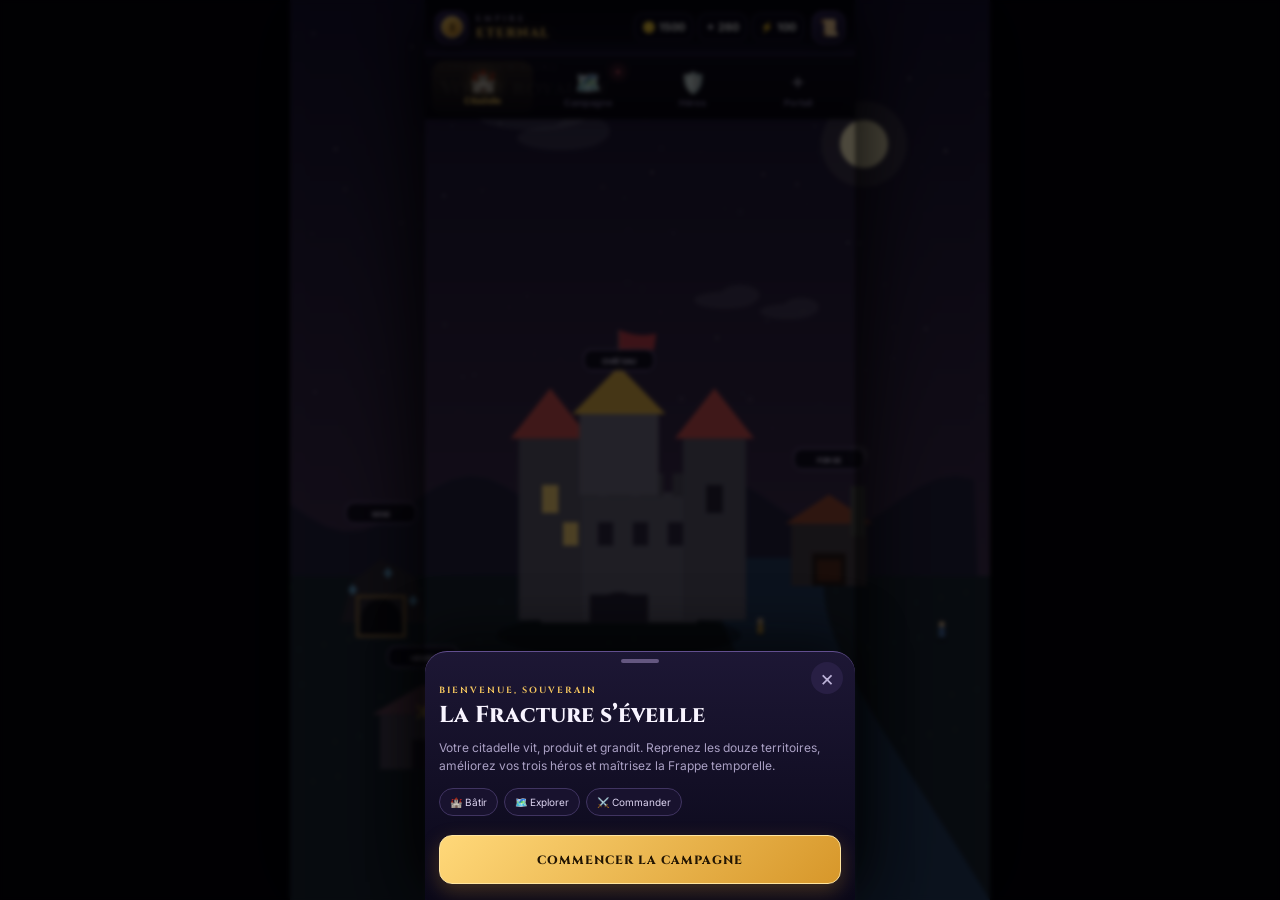
==== commit ac745a98: "🎮 v4.0 — La Fracture: campagne, combats actifs et PWA" ====
--- a/index.html
+++ b/index.html
@@ -1,509 +1,102 @@
-<!DOCTYPE html>
+<!doctype html>
 <html lang="fr">
 <head>
-<meta charset="UTF-8">
-<meta name="viewport" content="width=device-width, initial-scale=1.0, maximum-scale=1.0, user-scalable=no">
-<title>EMPIRE ETERNAL</title>
-<style>
-  *{margin:0;padding:0;box-sizing:border-box;-webkit-tap-highlight-color:transparent;user-select:none}
-  html,body{height:100%;overflow:hidden;background:#000;font-family:-apple-system,'Segoe UI',sans-serif;touch-action:none}
-  #game{position:fixed;inset:0;display:block}
-  #ui{position:fixed;inset:0;pointer-events:none;display:flex;flex-direction:column}
-  .topbar{pointer-events:auto;display:flex;justify-content:space-between;align-items:center;padding:10px 14px;background:linear-gradient(180deg,rgba(10,8,25,.92),rgba(10,8,25,.4));backdrop-filter:blur(4px)}
-  .title{font-size:15px;letter-spacing:4px;color:#e8b64c;font-weight:800;text-shadow:0 0 12px rgba(232,182,76,.6)}
-  .res{display:flex;gap:10px;font-size:12px;color:#ddd}
-  .res b{color:#e8b64c}
-  #nav{pointer-events:auto;display:flex;background:rgba(10,8,25,.95);border-top:1px solid #3a2f60}
-  #nav button{flex:1;background:none;border:none;color:#776fa0;font-size:10px;padding:9px 2px;cursor:pointer}
-  #nav button.on{color:#e8b64c}
-  #nav button .ic{font-size:20px;display:block;filter:drop-shadow(0 0 4px rgba(232,182,76,.5))}
-  #panel{pointer-events:auto;position:fixed;left:10px;right:10px;bottom:64px;max-height:46%;overflow-y:auto;background:rgba(18,14,38,.94);border:1px solid #3a2f60;border-radius:14px;padding:12px;backdrop-filter:blur(6px);display:none}
-  #panel.show{display:block;animation:slideUp .25s ease}
-  @keyframes slideUp{from{transform:translateY(30px);opacity:0}to{transform:translateY(0);opacity:1}}
-  .btn{display:block;width:100%;padding:14px;margin:8px 0;border:none;border-radius:10px;font-size:15px;font-weight:800;cursor:pointer;background:linear-gradient(135deg,#e8b64c,#c9932f);color:#1a1206;box-shadow:0 4px 14px rgba(232,182,76,.3);transition:transform .1s}
-  .btn:active{transform:scale(.97)}
-  .btn.alt{background:linear-gradient(135deg,#8b5cf6,#6d28d9);color:#fff;box-shadow:0 4px 14px rgba(139,92,246,.3)}
-  .btn.danger{background:linear-gradient(135deg,#e05252,#b91c1c);color:#fff;box-shadow:0 4px 14px rgba(224,82,82,.3)}
-  .btn.ghost{background:#241d42;color:#ccc;box-shadow:none}
-  .row{display:flex;justify-content:space-between;padding:7px 0;font-size:14px;border-bottom:1px dashed #2a2350;color:#ddd}
-  .row:last-child{border-bottom:none}
-  .gold{color:#e8b64c}.red{color:#e05252}.green{color:#4ade80}.purp{color:#a78bfa}
-  .small{font-size:10px;color:#8a80b0}
-  #toast{position:fixed;top:56px;left:50%;transform:translateX(-50%);background:linear-gradient(135deg,#3b0764,#6d28d9);color:#fff;padding:10px 18px;border-radius:20px;font-size:13px;font-weight:700;display:none;z-index:99;box-shadow:0 4px 20px rgba(139,92,246,.5);border:1px solid #e8b64c}
-  #toast.show{display:block;animation:toastIn .3s ease}
-  @keyframes toastIn{from{transform:translateX(-50%) translateY(-20px);opacity:0}to{transform:translateX(-50%) translateY(0);opacity:1}}
-  #flash{position:fixed;inset:0;background:#fff;opacity:0;pointer-events:none;z-index:98;transition:opacity .15s}
-  .hpbar{height:5px;background:#222;border-radius:3px;overflow:hidden;margin:3px 0}
-  .hpbar i{display:block;height:100%;transition:width .3s}
-</style>
+  <meta charset="utf-8">
+  <meta name="viewport" content="width=device-width,initial-scale=1,maximum-scale=1,user-scalable=no,viewport-fit=cover">
+  <meta name="theme-color" content="#090716">
+  <meta name="apple-mobile-web-app-capable" content="yes">
+  <meta name="apple-mobile-web-app-status-bar-style" content="black-translucent">
+  <meta name="apple-mobile-web-app-title" content="Empire Eternal">
+  <meta name="description" content="Bâtis ta citadelle, commande tes héros et fracture le temps pour sauver ton royaume.">
+  <link rel="manifest" href="manifest.webmanifest">
+  <link rel="icon" type="image/png" href="icons/icon-192.png">
+  <link rel="apple-touch-icon" href="icons/icon-192.png">
+  <link rel="stylesheet" href="styles.css">
+  <title>Empire Eternal — La Fracture</title>
 </head>
 <body>
-<canvas id="game"></canvas>
-<div id="flash"></div>
-<div id="ui">
-  <div class="topbar">
-    <div class="title">⚔ EMPIRE ETERNAL</div>
-    <div class="res"><span>🪙<b id="rGold">0</b></span><span>💎<b id="rGems">0</b></span><span>⚡<b id="rEnergy">0</b></span><span>👑<b id="rVip">0</b></span></div>
+  <canvas id="game" aria-label="Empire Eternal"></canvas>
+
+  <div id="appUI">
+    <header id="topbar">
+      <button id="profileBtn" class="iconButton" aria-label="Profil"><span id="levelBadge">1</span></button>
+      <div class="brand"><small>EMPIRE</small><strong>ETERNAL</strong></div>
+      <div class="resources">
+        <span title="Or">🪙 <b id="gold">0</b></span>
+        <span title="Éther">✦ <b id="aether">0</b></span>
+        <span title="Énergie">⚡ <b id="energy">0</b></span>
+      </div>
+      <button id="questsBtn" class="iconButton questButton" aria-label="Quêtes">📜<i id="questDot"></i></button>
+    </header>
+
+    <div id="sceneTitle" aria-live="polite">
+      <small id="sceneEyebrow">CITADELLE D'ASTRA</small>
+      <strong id="sceneName">Votre royaume</strong>
+    </div>
+
+    <div id="battleHUD" class="hidden">
+      <div class="battleSide ally"><span>VOTRE ESCOUADE</span><b id="allyCount">3</b></div>
+      <div class="battleTimer"><span id="waveLabel">VAGUE 1/2</span><b id="battleTime">0:00</b></div>
+      <div class="battleSide enemy"><span>ENNEMIS</span><b id="enemyCount">0</b></div>
+    </div>
+
+    <div id="combatActions" class="hidden" aria-label="Compétences de combat">
+      <button class="skill" data-skill="bulwark"><span class="skillIcon">🛡️</span><b>BASTION</b><small>bouclier</small><i class="cooldown"></i></button>
+      <button class="skill" data-skill="volley"><span class="skillIcon">🏹</span><b>VOLÉE</b><small>zone</small><i class="cooldown"></i></button>
+      <button class="skill" data-skill="nova"><span class="skillIcon">🔮</span><b>NOVA</b><small>ralentit</small><i class="cooldown"></i></button>
+      <div id="comboMeter"><span>COMBO</span><b>x1</b></div>
+    </div>
+
+    <nav id="bottomNav" aria-label="Navigation principale">
+      <button data-scene="base" class="active"><span>🏰</span><b>Citadelle</b></button>
+      <button data-scene="map"><span>🗺️</span><b>Campagne</b><i id="mapDot"></i></button>
+      <button data-scene="heroes"><span>🛡️</span><b>Héros</b></button>
+      <button data-scene="portal"><span>✦</span><b>Portail</b></button>
+    </nav>
   </div>
-  <div style="flex:1"></div>
-  <div id="nav">
-    <button data-t="empire" class="on"><span class="ic">🏰</span>Empire</button>
-    <button data-t="combat"><span class="ic">⚔️</span>Combat</button>
-    <button data-t="gacha"><span class="ic">🎰</span>Invoke</button>
-    <button data-t="dynasty"><span class="ic">👑</span>Dynastie</button>
-    <button data-t="shop"><span class="ic">💎</span>Shop</button>
+
+  <div id="sheetBackdrop" class="hidden"></div>
+  <section id="sheet" class="hidden" role="dialog" aria-modal="true">
+    <div class="grabber"></div>
+    <button id="sheetClose" aria-label="Fermer">×</button>
+    <div id="sheetContent"></div>
+  </section>
+
+  <div id="timingEvent" class="hidden">
+    <div class="timingVignette"></div>
+    <div class="timingCopy">
+      <small>LA FRACTURE S'OUVRE</small>
+      <h2>FRAPPE TEMPORELLE</h2>
+      <p>Touche quand les deux anneaux se rencontrent.</p>
+    </div>
+    <div id="timingTarget"><i id="timingRing"></i><b>TOUCHER</b></div>
+    <div id="timingGrade"></div>
   </div>
-</div>
-<div id="panel"></div>
-<div id="toast"></div>
 
-<script>
-// ==================== ÉTAT ====================
-const RANKS=['Soldat','Capitaine','Fléau','Bourreau','Seigneur de Guerre'];
-const NAMES=['Sylvara','Duncan','Isolde','Ragnar','Elowen','Cedric','Morgane','Theron'];
-let S={gold:750,gems:13890,energy:90,day:2,pity:12,pulls:34,spent:99.99,
-  heroes:[{name:'Maeve',age:24,power:820,alive:true,gen:1},{name:'Aldric',age:58,power:640,alive:true,gen:1}],
-  nemesis:{name:'Kaeltherion',rank:0,wins:1,taunt:'Ta défaite d\'hier était belle.'},
-  journal:['J2 — Victoire de 11% sur Kaeltherion !','J2 — Kaeltherion a pillé votre or.','J1 — Bienvenue, Sacha.']};
-function save(){try{localStorage.setItem('empirefx',JSON.stringify(S))}catch(e){}}
-function load(){try{const d=localStorage.getItem('empirefx');if(d)S=JSON.parse(d)}catch(e){}}
-load();
-const $=id=>document.getElementById(id);
-const rnd=(a,b)=>Math.floor(Math.random()*(b-a+1))+a;
-const pick=a=>a[Math.floor(Math.random()*a.length)];
-const teamPower=()=>S.heroes.filter(h=>h.alive).reduce((s,h)=>s+h.power,0);
-const nemPower=()=>Math.round(teamPower()*(1.04+0.06*S.nemesis.wins));
-const vip=()=>{const t=[0,10,30,60,100,250,500,1000];let v=0;t.forEach((x,i)=>{if(S.spent>=x)v=i});return v};
-function log(m){S.journal.unshift(`J${S.day} — ${m}`);S.journal=S.journal.slice(0,40)}
-function toast(m){const t=$('toast');t.textContent=m;t.classList.add('show');setTimeout(()=>t.classList.remove('show'),2200)}
-function flashScreen(){$('flash').style.opacity=.7;setTimeout(()=>$('flash').style.opacity=0,150)}
-function render(){$('rGold').textContent=S.gold;$('rGems').textContent=S.gems;$('rEnergy').textContent=S.energy;$('rVip').textContent='VIP '+vip();save()}
+  <div id="resultScreen" class="hidden">
+    <div class="resultCard">
+      <small id="resultKicker">MISSION ACCOMPLIE</small>
+      <h1 id="resultTitle">VICTOIRE</h1>
+      <div id="resultStars">☆☆☆</div>
+      <p id="resultSummary"></p>
+      <div id="resultLoot"></div>
+      <button id="resultContinue" class="primaryButton">CONTINUER</button>
+    </div>
+  </div>
 
-// ==================== CANVAS / RENDERER ====================
-const cv=$('game'),ctx=cv.getContext('2d');
-let W,H,DPR;
-function resize(){DPR=Math.min(2,window.devicePixelRatio||1);W=window.innerWidth;H=window.innerHeight;cv.width=W*DPR;cv.height=H*DPR;cv.style.width=W+'px';cv.style.height=H+'px';ctx.setTransform(DPR,0,0,DPR,0,0)}
-window.addEventListener('resize',resize);resize();
+  <div id="offlineReward" class="hidden">
+    <div class="offlineCard">
+      <span>🌙</span><small>VOTRE ROYAUME A TRAVAILLÉ</small>
+      <h2>Vous voilà de retour</h2>
+      <p id="offlineText"></p>
+      <button id="offlineClaim" class="primaryButton">RÉCUPÉRER</button>
+    </div>
+  </div>
 
-// Particules globales
-let particles=[];
-function burst(x,y,color,n=20,spread=3){for(let i=0;i<n;i++){const a=Math.random()*Math.PI*2,s=1+Math.random()*spread;particles.push({x,y,vx:Math.cos(a)*s,vy:Math.sin(a)*s,t:0,life:.6+Math.random()*.5,color,size:2+Math.random()*3})}}
-function drawParticles(dt){particles=particles.filter(p=>{p.t+=dt;p.x+=p.vx;p.y+=p.vy;p.vy+=.05;const a=1-p.t/p.life;if(a<=0)return false;ctx.globalAlpha=a;ctx.fillStyle=p.color;ctx.beginPath();ctx.arc(p.x,p.y,p.size,0,Math.PI*2);ctx.fill();ctx.globalAlpha=1;return true})}
+  <div id="toast" role="status"></div>
+  <div id="flash"></div>
+  <button id="installBtn" class="hidden">＋ Installer l’app</button>
 
-// Fonction utilitaire pour rectangles arrondis (compatibilité tous navigateurs)
-function roundRect(ctx,x,y,w,h,r){ctx.beginPath();ctx.moveTo(x+r,y);ctx.lineTo(x+w-r,y);ctx.quadraticCurveTo(x+w,y,x+w,y+r);ctx.lineTo(x+w,y+h-r);ctx.quadraticCurveTo(x+w,y+h,x+w-r,y+h);ctx.lineTo(x+r,y+h);ctx.quadraticCurveTo(x,y+h,x,y+h-r);ctx.lineTo(x,y+r);ctx.quadraticCurveTo(x,y,x+r,y);ctx.closePath()}
-
-// Étoiles de fond (parallax)
-const stars=Array.from({length:80},()=>({x:Math.random(),y:Math.random(),s:Math.random()*1.5+.3,tw:Math.random()*Math.PI*2}));
-
-// ==================== SCÈNES ====================
-let scene='empire',sceneT=0;
-let units=[],projectiles=[],mdActive=false,mdTimer=0,mdCb=null;
-let portalRot=0,pullAnim=null;
-
-// ---- EMPIRE : château animé ----
-function drawEmpire(t,dt){
-  // Ciel dégradé
-  const g=ctx.createLinearGradient(0,0,0,H);
-  g.addColorStop(0,'#0d0a1f');g.addColorStop(.6,'#1a1435');g.addColorStop(1,'#2a1a45');
-  ctx.fillStyle=g;ctx.fillRect(0,0,W,H);
-  // Étoiles scintillantes
-  stars.forEach(s=>{const a=.3+.7*Math.abs(Math.sin(t*.001+s.tw));ctx.globalAlpha=a*.8;ctx.fillStyle='#fff';ctx.fillRect(s.x*W,s.y*H*.5,s.s,s.s)});
-  ctx.globalAlpha=1;
-  // Lune
-  ctx.fillStyle='#f0e6c8';ctx.beginPath();ctx.arc(W*.82,H*.14,28,0,Math.PI*2);ctx.fill();
-  ctx.fillStyle='rgba(240,230,200,.15)';ctx.beginPath();ctx.arc(W*.82,H*.14,44,0,Math.PI*2);ctx.fill();
-  // Collines
-  ctx.fillStyle='#141030';ctx.beginPath();ctx.moveTo(0,H*.62);
-  for(let x=0;x<=W;x+=20)ctx.lineTo(x,H*.62+Math.sin(x*.01+2)*30);
-  ctx.lineTo(W,H);ctx.lineTo(0,H);ctx.fill();
-  ctx.fillStyle='#0e0a24';ctx.beginPath();ctx.moveTo(0,H*.72);
-  for(let x=0;x<=W;x+=20)ctx.lineTo(x,H*.72+Math.sin(x*.013)*25);
-  ctx.lineTo(W,H);ctx.lineTo(0,H);ctx.fill();
-  // CHÂTEAU (dessiné procéduralement)
-  const cx=W/2,cy=H*.68;
-  ctx.save();ctx.translate(cx,cy);
-  // Ombre
-  ctx.fillStyle='rgba(0,0,0,.4)';ctx.beginPath();ctx.ellipse(0,95,120,18,0,0,Math.PI*2);ctx.fill();
-  // Corps principal
-  ctx.fillStyle='#4a4460';ctx.fillRect(-70,-40,140,130);
-  ctx.fillStyle='#5a5470';ctx.fillRect(-70,-40,140,14);
-  // Tours
-  [[-95,-70], [65,-70]].forEach(([tx,ty])=>{
-    ctx.fillStyle='#4a4460';ctx.fillRect(tx,ty,60,160);
-    ctx.fillStyle='#e05252';ctx.beginPath();ctx.moveTo(tx-5,ty);ctx.lineTo(tx+30,ty-45);ctx.lineTo(tx+65,ty);ctx.fill();
-    // Fenêtre tour
-    ctx.fillStyle=Math.sin(t*.003+tx)>0?'#ffd76a':'#2a2350';ctx.fillRect(tx+22,ty+40,16,24);
-  });
-  // Donjon
-  ctx.fillStyle='#5a5470';ctx.fillRect(-40,-100,80,70);
-  ctx.fillStyle='#e8b64c';ctx.beginPath();ctx.moveTo(-45,-100);ctx.lineTo(0,-145);ctx.lineTo(45,-100);ctx.fill();
-  // Porte
-  ctx.fillStyle='#241d42';ctx.beginPath();ctx.arc(0,90,24,Math.PI,0);ctx.fill();ctx.fillRect(-24,66,48,24);
-  // Fenêtres animées (lumière qui vacille)
-  for(let i=0;i<4;i++){const fl=Math.sin(t*.004+i*1.7)>.2;ctx.fillStyle=fl?'#ffd76a':'#2a2350';ctx.fillRect(-50+i*28,0,14,20)}
-  // Drapeau qui flotte
-  const wv=Math.sin(t*.005)*6;
-  ctx.strokeStyle='#888';ctx.lineWidth=2;ctx.beginPath();ctx.moveTo(0,-145);ctx.lineTo(0,-178);ctx.stroke();
-  ctx.fillStyle='#e05252';ctx.beginPath();ctx.moveTo(0,-178);ctx.quadraticCurveTo(18,-172+wv*.5,32,-174+wv);ctx.lineTo(32,-160+wv);ctx.quadraticCurveTo(16,-158+wv*.5,0,-162);ctx.fill();
-  ctx.restore();
-  // Feux de camp (particules continues)
-  if(Math.random()<.25)burst(W*.2+Math.random()*20,H*.8, pick(['#ff9a3c','#ffd76a','#e05252']),1,1.2);
-  if(Math.random()<.25)burst(W*.8-Math.random()*20,H*.82, pick(['#ff9a3c','#ffd76a','#e05252']),1,1.2);
-  // Torches du château
-  if(Math.random()<.4)burst(cx-95+28,cy-72,'#ff9a3c',1,.8);
-  if(Math.random()<.4)burst(cx+65+28,cy-72,'#ff9a3c',1,.8);
-  // Banderole info
-  ctx.fillStyle='rgba(18,14,38,.85)';roundRect(ctx,14,H*.4,W-28,64,12);ctx.fill();
-  ctx.strokeStyle='#3a2f60';roundRect(ctx,14,H*.4,W-28,64,12);ctx.stroke();
-  ctx.fillStyle='#e8b64c';ctx.font='bold 15px sans-serif';ctx.textAlign='center';
-  ctx.fillText('🏰 Empire de '+S.player||'Sacha',W/2,H*.4+25);
-  ctx.fillStyle='#c0b8e0';ctx.font='12px sans-serif';
-  ctx.fillText(`⚔️ ${teamPower()} puissance  •  👑 ${S.heroes.filter(h=>h.alive).length} héros  •  💀 ${S.nemesis.name}`,W/2,H*.4+46);
-  drawParticles(dt);
-}
-
-// ---- COMBAT : bataille temps réel ----
-function startCombat(){
-  units=[];projectiles=[];
-  const myHeroes=S.heroes.filter(h=>h.alive);
-  myHeroes.forEach((h,i)=>units.push(mkUnit('hero',true,60+i*40,H*.55,h.name)));
-  const allyN=Math.min(4,Math.floor(teamPower()/300));
-  for(let i=0;i<allyN;i++)units.push(mkUnit(pick(['inf','arc','cav']),true,40+Math.random()*40,H*.35+i*70));
-  const enN=Math.min(6,Math.floor(nemPower()/250)+2);
-  units.push(mkUnit('nem',false,W-80,H*.5,S.nemesis.name));
-  for(let i=1;i<enN;i++)units.push(mkUnit(pick(['inf','arc','cav']),false,W-60-Math.random()*40,H*.3+i*60));
-  scene='combat';sceneT=0;mdActive=false;
-  toast('⚔️ La bataille commence !');
-}
-function mkUnit(type,ally,x,y,name){
-  const stats={inf:{hp:100,dmg:15,sp:.5,rg:30,c:'#4a90d9',ic:'🛡️'},arc:{hp:60,dmg:12,sp:.55,rg:110,c:'#4ade80',ic:'🏹'},cav:{hp:80,dmg:20,sp:.9,rg:30,c:'#e8b64c',ic:'🐴'},hero:{hp:150,dmg:30,sp:.6,rg:35,c:'#a78bfa',ic:'👑'},nem:{hp:220,dmg:35,sp:.6,rg:35,c:'#e05252',ic:'💀'}}[type];
-  return{type,ally,x,y,hp:stats.hp,maxHp:stats.hp,dmg:stats.dmg,sp:stats.sp,rg:stats.rg,c:stats.c,ic:stats.ic,name:name||type,cd:0,target:null,hit:0,walk:Math.random()*10,sel:false};
-}
-function drawCombat(t,dt){
-  // Fond champ de bataille
-  const g=ctx.createLinearGradient(0,0,0,H);
-  g.addColorStop(0,'#1a2a1a');g.addColorStop(1,'#0f1a0f');
-  ctx.fillStyle=g;ctx.fillRect(0,0,W,H);
-  // Herbe (texture de points)
-  ctx.fillStyle='rgba(74,222,128,.06)';
-  for(let i=0;i<200;i++){const x=(i*97)%W,y=((i*57)%(H-140))+100;ctx.fillRect(x,y,2,4)}
-  // Ligne de front
-  ctx.strokeStyle='rgba(232,182,76,.15)';ctx.setLineDash([8,8]);ctx.beginPath();ctx.moveTo(W/2,80);ctx.lineTo(W/2,H-70);ctx.stroke();ctx.setLineDash([]);
-  // Zones
-  ctx.fillStyle='rgba(74,144,217,.05)';ctx.fillRect(0,80,W/2,H-150);
-  ctx.fillStyle='rgba(224,82,82,.05)';ctx.fillRect(W/2,80,W/2,H-150);
-  if(!mdActive)sceneT+=dt;
-  // Update unités
-  const alive=units.filter(u=>u.hp>0);
-  const allies=alive.filter(u=>u.ally),enemies=alive.filter(u=>!u.ally);
-  alive.forEach(u=>{
-    u.cd=Math.max(0,u.cd-dt);
-    u.walk+=dt*8;
-    if(u.hit>0)u.hit-=dt;
-    if(!mdActive){
-      if(!u.target||u.target.hp<=0){const foes=u.ally?enemies:allies;let best=1e9;foes.forEach(f=>{const d=Math.hypot(u.x-f.x,u.y-f.y);if(d<best){best=d;u.target=f}})}
-      if(u.target){
-        const d=Math.hypot(u.x-u.target.x,u.y-u.target.y);
-        if(d<=u.rg&&u.cd<=0){
-          u.cd=1.2;
-          if(u.type==='arc'&&d>50){projectiles.push({x:u.x,y:u.y-14,tx:u.target,ty:u.target.y-14,t:0,dmg:u.dmg})}
-          else{u.target.hp-=u.dmg;u.target.hit=.15;burst(u.target.x,u.target.y-14,'#ffd76a',6,2);if(u.target.hp<=0)burst(u.target.x,u.target.y-14,'#e05252',18,3)}
-        }else if(d>u.rg){u.x+=(u.target.x-u.x)/d*u.sp;u.y+=(u.target.y-u.y)/d*u.sp}
-      }
-    }
-  });
-  // Projectiles
-  projectiles=projectiles.filter(p=>{
-    if(!p.tx||p.tx.hp<=0)return false;
-    p.t+=dt*3;
-    const x=p.x+(p.tx.x-p.x)*p.t,y=p.y+(p.ty-p.y)*p.t;
-    ctx.strokeStyle='#e8b64c';ctx.lineWidth=2;ctx.beginPath();ctx.moveTo(x,y);ctx.lineTo(x-6,y-2);ctx.stroke();
-    if(p.t>=1){p.tx.hp-=p.dmg;p.tx.hit=.15;burst(p.tx.x,p.tx.y,'#ffd76a',5,2);if(p.tx.hp<=0)burst(p.tx.x,p.tx.y,'#e05252',18,3);return false}
-    return true;
-  });
-  // Dessin unités
-  alive.sort((a,b)=>a.y-b.y).forEach(u=>{
-    ctx.save();ctx.translate(u.x,u.y);
-    // Ombre
-    ctx.fillStyle='rgba(0,0,0,.35)';ctx.beginPath();ctx.ellipse(0,10,14,5,0,0,Math.PI*2);ctx.fill();
-    // Sélection
-    if(u.sel){ctx.strokeStyle='#e8b64c';ctx.lineWidth=2;ctx.beginPath();ctx.arc(0,-6,20,0,Math.PI*2);ctx.stroke()}
-    // Corps (chevalier stylisé)
-    const bounce=u.target&&Math.hypot(u.x-u.target.x,u.y-u.target.y)>u.rg?Math.sin(u.walk)*2:0;
-    const flash=u.hit>0;
-    // Corps
-    ctx.fillStyle=flash?'#fff':u.c;
-    ctx.beginPath();ctx.arc(0,-6+bounce,11,0,Math.PI*2);ctx.fill();
-    // Armure/plastron
-    ctx.fillStyle=flash?'#fff':shade(u.c,-30);
-    ctx.fillRect(-7,-8+bounce,14,10);
-    // Tête
-    ctx.fillStyle=flash?'#fff':shade(u.c,25);
-    ctx.beginPath();ctx.arc(0,-16+bounce,6,0,Math.PI*2);ctx.fill();
-    // Heaume
-    ctx.fillStyle=flash?'#fff':shade(u.c,-15);
-    ctx.beginPath();ctx.arc(0,-17+bounce,6,Math.PI,0);ctx.fill();
-    // Arme
-    ctx.strokeStyle=flash?'#fff':'#c0c8d8';ctx.lineWidth=2;
-    if(u.type==='arc'){ctx.beginPath();ctx.arc(8,-8+bounce,7,-Math.PI/2,Math.PI/2);ctx.stroke()}
-    else{ctx.beginPath();ctx.moveTo(8,-4+bounce);ctx.lineTo(16,-16+bounce);ctx.stroke()}
-    // Icône type
-    ctx.font='10px serif';ctx.textAlign='center';ctx.fillText(u.ic,0,-26+bounce);
-    // Nom héros
-    if(u.type==='hero'||u.type==='nem'){ctx.font='bold 8px sans-serif';ctx.fillStyle='#fff';ctx.fillText(u.name,0,20)}
-    // Barre de vie
-    ctx.fillStyle='#222';ctx.fillRect(-12,-34,24,3);
-    ctx.fillStyle=u.ally?'#4ade80':'#e05252';ctx.fillRect(-12,-34,24*(u.hp/u.maxHp),3);
-    ctx.restore();
-  });
-  drawParticles(dt);
-  // HUD combat
-  ctx.fillStyle='rgba(18,14,38,.85)';roundRect(ctx,10,60,W-20,34,10);ctx.fill();
-  ctx.fillStyle='#4ade80';ctx.font='bold 13px sans-serif';ctx.textAlign='left';ctx.fillText('🛡️ '+allies.length,22,82);
-  ctx.fillStyle='#e05252';ctx.textAlign='right';ctx.fillText('💀 '+enemies.length,W-22,82);
-  ctx.fillStyle='#e8b64c';ctx.textAlign='center';ctx.fillText('⏱ '+Math.floor(sceneT)+'s',W/2,82);
-  // Déclencher Moment Décisif à 6s
-  if(sceneT>6&&!mdActive&&allies.length&&enemies.length)openMD();
-  // Fin
-  if(allies.length===0||enemies.length===0)endCombat(allies.length>0);
-  // Overlay Moment Décisif
-  if(mdActive){
-    ctx.fillStyle='rgba(5,3,15,.88)';ctx.fillRect(0,0,W,H);
-    ctx.fillStyle='#e8b64c';ctx.font='bold 22px sans-serif';ctx.textAlign='center';
-    ctx.fillText('⚡ MOMENT DÉCISIF',W/2,H*.3);
-    ctx.fillStyle='#8a80b0';ctx.font='12px sans-serif';
-    ctx.fillText('⌚ Votre sang-froid est transmis à votre général…',W/2,H*.34);
-    // Timer
-    const tw=W*.7,tr=Math.max(0,mdTimer/5);
-    ctx.fillStyle='#2a2350';roundRect(ctx,W/2-tw/2,H*.38,tw,10,5);ctx.fill();
-    const tg=ctx.createLinearGradient(W/2-tw/2,0,W/2+tw/2,0);tg.addColorStop(0,'#4ade80');tg.addColorStop(.6,'#e8b64c');tg.addColorStop(1,'#e05252');
-    ctx.fillStyle=tg;roundRect(ctx,W/2-tw/2,H*.38,tw*tr,10,5);ctx.fill();
-    // Boutons
-    const opts=[['🐺 CHARGE HÉROÏQUE','#e05252',0],['🛡️ RETRAITE TACTIQUE','#8b5cf6',1],['🔥 ULTIME DÉCHAÎNÉ','#e8b64c',2]];
-    opts.forEach(([txt,c,i])=>{
-      const by=H*.46+i*64;
-      ctx.fillStyle=c;roundRect(ctx,W/2-140,by,280,52,12);ctx.fill();
-      ctx.fillStyle=c==='#e8b64c'?'#1a1206':'#fff';ctx.font='bold 15px sans-serif';ctx.fillText(txt,W/2,by+32);
-    });
-    mdTimer-=dt;if(mdTimer<=0)resolveMD(rnd(0,2),true);
-  }
-}
-function shade(c,amt){const n=parseInt(c.slice(1),16);let r=(n>>16)+amt,g=((n>>8)&255)+amt,b=(n&255)+amt;r=Math.max(0,Math.min(255,r));g=Math.max(0,Math.min(255,g));b=Math.max(0,Math.min(255,b));return '#'+((r<<16)|(g<<8)|b).toString(16).padStart(6,'0')}
-function openMD(){mdActive=true;mdTimer=5}
-function handleMDTap(y){if(!mdActive)return false;const i=Math.floor((y-H*.46)/64);if(i>=0&&i<3){resolveMD(i,false);return true}return false}
-function resolveMD(choice,panicked){
-  mdActive=false;
-  const enemy=rnd(0,2),beats={0:1,1:2,2:0};
-  let mod=0;if(beats[choice]===enemy)mod=.3;else if(beats[enemy]===choice)mod=-.3;
-  flashScreen();burst(W/2,H/2,'#e8b64c',40,5);
-  units.forEach(u=>{if(u.ally&&u.hp>0){u.dmg=Math.round(u.dmg*(1+mod));if(!panicked&&choice===2)u.hp=Math.min(u.maxHp,u.hp+30)}});
-  toast(['🐺 Charge !','🛡️ Retraite !','🔥 ULTIME !'][choice]+(mod>0?' — AVANTAGE !':mod<0?' — contré…':''));
-}
-let combatEnded=false;
-function endCombat(win){
-  if(combatEnded)return;combatEnded=true;
-  setTimeout(()=>{
-    if(win){const g=250+50*S.nemesis.wins;S.gold+=g;S.gems+=40;S.nemesis.wins=Math.max(0,S.nemesis.wins-1);
-      log('Victoire sur '+S.nemesis.name+' !');toast('🏆 VENGEANCE ! +'+g+'🪙 +40💎');burst(W/2,H/2,'#4ade80',60,6)}
-    else{const loss=Math.round(S.gold*.15);S.gold-=loss;S.nemesis.wins++;if(S.nemesis.rank<4)S.nemesis.rank++;
-      log('Défaite face à '+S.nemesis.name+'.');toast('💀 DÉFAITE — '+S.nemesis.name+' devient '+RANKS[S.nemesis.rank]);burst(W/2,H/2,'#e05252',60,6)}
-    render();combatEnded=false;scene='empire';
-  },800);
-}
-
-// ---- GACHA : portail animé ----
-function drawGacha(t,dt){
-  const g=ctx.createRadialGradient(W/2,H*.42,20,W/2,H*.42,H*.6);
-  g.addColorStop(0,'#2a1a55');g.addColorStop(1,'#0d0a1f');
-  ctx.fillStyle=g;ctx.fillRect(0,0,W,H);
-  stars.forEach(s=>{const a=.3+.7*Math.abs(Math.sin(t*.001+s.tw));ctx.globalAlpha=a*.5;ctx.fillStyle='#fff';ctx.fillRect(s.x*W,s.y*H*.6,s.s,s.s)});
-  ctx.globalAlpha=1;
-  const cx=W/2,cy=H*.42;
-  portalRot+=dt*(pullAnim?4:1);
-  // Anneaux du portail
-  for(let i=0;i<4;i++){
-    const r=50+i*24+Math.sin(t*.002+i)*6;
-    ctx.strokeStyle=`rgba(139,92,246,${.5-i*.1})`;ctx.lineWidth=3;
-    ctx.beginPath();ctx.arc(cx,cy,r,portalRot+i,portalRot+i+Math.PI*1.6);ctx.stroke();
-  }
-  // Cœur du portail
-  const pg=ctx.createRadialGradient(cx,cy,5,cx,cy,50);
-  pg.addColorStop(0,'rgba(232,182,76,.8)');pg.addColorStop(.5,'rgba(139,92,246,.4)');pg.addColorStop(1,'rgba(139,92,246,0)');
-  ctx.fillStyle=pg;ctx.beginPath();ctx.arc(cx,cy,50,0,Math.PI*2);ctx.fill();
-  // Particules orbitales
-  for(let i=0;i<12;i++){const a=portalRot*.7+i*Math.PI/6,r=70+Math.sin(t*.003+i)*10;
-    ctx.fillStyle='rgba(232,182,76,.7)';ctx.beginPath();ctx.arc(cx+Math.cos(a)*r,cy+Math.sin(a)*r,3,0,Math.PI*2);ctx.fill()}
-  // Résultat du tirage
-  if(pullAnim){
-    pullAnim.t+=dt;
-    if(pullAnim.t>1.2&&!pullAnim.revealed){
-      pullAnim.revealed=true;
-      const r=Math.random()*100;S.pity++;S.pulls++;
-      if(S.pity>=90||r<2.5){S.pity=0;const featured=Math.random()<.12;
-        const h={name:featured?'KAELTHEA LA MÉTA':pick(NAMES),age:rnd(16,25),power:featured?rnd(1400,1600):rnd(1100,1300),alive:true,gen:1};
-        S.heroes.push(h);pullAnim.res={icon:'🌟',txt:(featured?'MÉTA ':'SSR ')+h.name,power:h.power,c:'#e8b64c'};
-        log('SSR : '+h.name+' !');flashScreen();burst(cx,cy,'#e8b64c',60,6)}
-      else if(r<14.5){const h={name:pick(NAMES),age:rnd(16,30),power:rnd(650,900),alive:true,gen:1};
-        S.heroes.push(h);pullAnim.res={icon:'⭐',txt:'4★ '+h.name,power:h.power,c:'#a78bfa'};burst(cx,cy,'#a78bfa',30,4)}
-      else{const g=rnd(30,80);S.gold+=g;pullAnim.res={icon:'🌑',txt:'3★ Éclat +'+g+'🪙',power:0,c:'#8a80b0'};burst(cx,cy,'#8a80b0',15,3)}
-      render();
-    }
-    if(pullAnim.revealed){
-      const s=Math.min(1,(pullAnim.t-1.2)*3);
-      ctx.save();ctx.translate(cx,cy);ctx.scale(s,s);
-      ctx.font='50px serif';ctx.textAlign='center';ctx.fillText(pullAnim.res.icon,0,10);
-      ctx.font='bold 16px sans-serif';ctx.fillStyle=pullAnim.res.c;ctx.fillText(pullAnim.res.txt,0,44);
-      if(pullAnim.res.power){ctx.font='13px sans-serif';ctx.fillStyle='#fff';ctx.fillText(pullAnim.res.power+'⚔️',0,66)}
-      ctx.restore();
-    }
-  }
-  drawParticles(dt);
-  // Infos
-  ctx.fillStyle='rgba(18,14,38,.85)';roundRect(ctx,14,H*.62,W-28,54,12);ctx.fill();
-  ctx.fillStyle='#e8b64c';ctx.font='bold 13px sans-serif';ctx.textAlign='center';
-  ctx.fillText('Taux SSR 2,5%  •  Pity '+S.pity+'/90',W/2,H*.62+22);
-  ctx.fillStyle=S.pity>=75?'#e05252':'#8a80b0';ctx.font='11px sans-serif';
-  ctx.fillText(S.pity>=75?'⚠️ Le garanti approche…':'Tirages totaux : '+S.pulls,W/2,H*.62+40);
-}
-
-// ---- DYNASTIE : arbre ----
-function drawDynasty(t,dt){
-  const g=ctx.createLinearGradient(0,0,0,H);
-  g.addColorStop(0,'#1a0f2a');g.addColorStop(1,'#0d0a1f');
-  ctx.fillStyle=g;ctx.fillRect(0,0,W,H);
-  ctx.fillStyle='#e8b64c';ctx.font='bold 16px sans-serif';ctx.textAlign='center';
-  ctx.fillText('👑 LA DYNASTIE',W/2,100);
-  // Arbre par générations
-  const gens={};S.heroes.forEach(h=>{(gens[h.gen]=gens[h.gen]||[]).push(h)});
-  const gks=Object.keys(gens).sort();
-  gks.forEach((g,gi)=>{
-    const hs=gens[g],y=160+gi*130;
-    ctx.strokeStyle='#3a2f60';ctx.beginPath();ctx.moveTo(30,y);ctx.lineTo(W-30,y);ctx.stroke();
-    ctx.fillStyle='#8a80b0';ctx.font='10px sans-serif';ctx.textAlign='left';ctx.fillText('Génération '+g,30,y-10);
-    hs.forEach((h,hi)=>{
-      const hx=W/2+(hi-(hs.length-1)/2)*100;
-      const pulse=h.alive?1+Math.sin(t*.003+hi)*0.05:1;
-      // Ligne parentale
-      if(h.gen>1){ctx.strokeStyle='#4a3a6a';ctx.beginPath();ctx.moveTo(hx,y);ctx.lineTo(W/2,y-130);ctx.stroke()}
-      // Cercle héros
-      ctx.save();ctx.translate(hx,y);ctx.scale(pulse,pulse);
-      ctx.fillStyle=h.alive?(h.power>1000?'#e8b64c':h.power>700?'#a78bfa':'#4a90d9'):'#333';
-      ctx.beginPath();ctx.arc(0,0,24,0,Math.PI*2);ctx.fill();
-      ctx.strokeStyle=h.alive?'#e8b64c':'#555';ctx.lineWidth=2;ctx.stroke();
-      ctx.font='20px serif';ctx.textAlign='center';ctx.textBaseline='middle';ctx.fillText(h.alive?'👑':'💀',0,2);
-      ctx.restore();
-      ctx.fillStyle=h.alive?'#fff':'#666';ctx.font='bold 10px sans-serif';ctx.textAlign='center';
-      ctx.fillText(h.name,hx,y+36);
-      ctx.font='9px sans-serif';ctx.fillStyle='#8a80b0';
-      ctx.fillText(h.age+'a • '+h.power+'⚔️',hx,y+49);
-    });
-  });
-  ctx.textBaseline='alphabetic';
-}
-
-// ---- SHOP (fond animé sobre) ----
-function drawShopBG(t,dt){
-  const g=ctx.createLinearGradient(0,0,0,H);
-  g.addColorStop(0,'#1a1025');g.addColorStop(1,'#0d0a1f');
-  ctx.fillStyle=g;ctx.fillRect(0,0,W,H);
-  // Gemmes flottantes
-  for(let i=0;i<8;i++){const x=(i*67+Math.sin(t*.0008+i)*30)%W,y=(i*113+t*.02)%(H-150)+80;
-    ctx.save();ctx.translate(x,y);ctx.rotate(t*.001+i);ctx.globalAlpha=.25;
-    ctx.fillStyle='#8b5cf6';ctx.beginPath();ctx.moveTo(0,-12);ctx.lineTo(9,0);ctx.lineTo(0,12);ctx.lineTo(-9,0);ctx.fill();ctx.restore()}
-  ctx.globalAlpha=1;
-  drawParticles(dt);
-}
-
-// ==================== BOUCLE ====================
-let lastT=0;
-function loop(t){
-  const dt=Math.min(.05,(t-lastT)/1000);lastT=t;
-  ctx.clearRect(0,0,W,H);
-  if(scene==='empire')drawEmpire(t,dt);
-  else if(scene==='combat')drawCombat(t,dt);
-  else if(scene==='gacha')drawGacha(t,dt);
-  else if(scene==='dynasty')drawDynasty(t,dt);
-  else if(scene==='shop')drawShopBG(t,dt);
-  requestAnimationFrame(loop);
-}
-requestAnimationFrame(loop);
-
-// ==================== INPUT ====================
-cv.addEventListener('pointerdown',e=>{
-  if(scene==='combat'&&mdActive){handleMDTap(e.clientY);return}
-  if(scene==='combat'){
-    const u=units.find(u=>u.ally&&u.hp>0&&Math.hypot(u.x-e.clientX,u.y-e.clientY)<25);
-    if(u){units.forEach(x=>x.sel=false);u.sel=true;burst(u.x,u.y-10,'#e8b64c',8,2);return}
-    const sel=units.find(u=>u.sel&&u.hp>0);
-    if(sel){sel.target=null;sel.x+=(e.clientX-sel.x)*.3;sel.y+=(e.clientY-sel.y)*.3;sel.sel=false}
-  }
-  if(scene==='gacha'&&pullAnim&&pullAnim.revealed){pullAnim=null}
-});
-
-// ==================== PANNEAUX UI ====================
-function showPanel(html){$('panel').innerHTML=html;$('panel').classList.add('show')}
-function hidePanel(){$('panel').classList.remove('show')}
-document.querySelectorAll('#nav button').forEach(b=>b.onclick=()=>{
-  document.querySelectorAll('#nav button').forEach(x=>x.classList.toggle('on',x===b));
-  const t=b.dataset.t;render();
-  if(t==='empire'){scene='empire';hidePanel()}
-  if(t==='combat'){scene='empire';showCombatPanel()}
-  if(t==='gacha'){scene='gacha';showGachaPanel()}
-  if(t==='dynasty'){scene='dynasty';showDynastyPanel()}
-  if(t==='shop'){scene='shop';showShopPanel()}
-});
-function showCombatPanel(){
-  const n=S.nemesis,np=nemPower(),fog=Math.round(np*.15);
-  showPanel(`<div class="row"><span><b class="red">${n.name}</b></span><span class="small">${RANKS[n.rank]} • ${n.wins} victoire(s)</span></div>
-  <div class="row"><span>Puissance estimée</span><b class="red">${np-fog} — ${np+fog} ?</b></div>
-  <div class="purp" style="font-size:13px;padding:8px 0">💬 « ${n.taunt} »</div>
-  <div class="row"><span>Votre armée</span><b class="gold">${teamPower()}⚔️</b></div>
-  <button class="btn danger" ${S.energy<10?'disabled':''} onclick="goCombat()">⚔️ COMBATTRE (10 ⚡)</button>
-  <div class="small" style="text-align:center">Touchez une unité pour la booster, regardez le massacre.</div>`);
-}
-window.goCombat=()=>{S.energy-=10;render();hidePanel();startCombat()};
-function showGachaPanel(){
-  showPanel(`<div class="row"><span>💎 Gemmes</span><b class="gold">${S.gems}</b></div>
-  <button class="btn alt" ${S.gems<160?'disabled':''} onclick="doPull()">🔮 INVOQUER (160 💎)</button>
-  <div class="small" style="text-align:center">Le portail décide de votre destin.</div>`);
-}
-window.doPull=()=>{if(S.gems<160)return;S.gems-=160;render();hidePanel();pullAnim={t:0,revealed:false,res:null};burst(W/2,H*.42,'#8b5cf6',40,5)};
-function showDynastyPanel(){
-  const dead=S.heroes.find(h=>!h.alive);
-  showPanel(`<div class="row"><span>Générations</span><b>${Math.max(...S.heroes.map(h=>h.gen))}</b></div>
-  ${dead?`<div class="gold" style="padding:6px 0">🕯️ La lignée de ${dead.name} peut se perpétuer.</div>
-  <button class="btn" onclick="claimHeir(false)">👶 Héritier (70%)</button>
-  <button class="btn alt" ${S.gems<300?'disabled':''} onclick="claimHeir(true)">🧪 Sérum 300💎 (100%)</button>`
-  :`<div class="small" style="text-align:center;padding:8px">Vos héros vieillissent d'un an par nuit.<br>À 60 ans, le déclin. Puis la mort permanente.</div>`}
-  <button class="btn ghost" onclick="passNight()">🌙 Passer la nuit</button>`);
-}
-window.claimHeir=(serum)=>{
-  const idx=S.heroes.findIndex(h=>!h.alive);if(idx<0)return;
-  const dead=S.heroes[idx];if(serum){if(S.gems<300)return;S.gems-=300}
-  const base=Math.max(dead.power,500);
-  S.heroes.splice(idx,1);
-  S.heroes.push({name:pick(NAMES)+' '+dead.name.slice(0,3)+'sson',age:16,gen:dead.gen+1,power:Math.round(base*(serum?1:.7)),alive:true});
-  log('Héritier de '+dead.name+' !');toast('👑 La lignée continue !');render();showDynastyPanel();
-};
-window.passNight=()=>{
-  S.day++;S.energy=100;S.gems+=50;
-  S.heroes.forEach(h=>{if(!h.alive)return;h.age++;if(h.age>72&&Math.random()<.25){h.alive=false;log(h.name+' est mort à '+h.age+' ans.')}});
-  if(Math.random()<.35&&S.heroes.some(h=>h.alive)){const loss=Math.round(S.gold*.1);S.gold-=loss;S.nemesis.wins++;log(S.nemesis.name+' a pillé votre or (−'+loss+'🪙).');toast('🔴 Pillé pendant la nuit ! −'+loss+'🪙')}
-  else toast('🌙 Jour '+S.day+' — +50💎');
-  render();showDynastyPanel();
-};
-function showShopPanel(){
-  const packs=[['Pack Débutant −90%',0.99,100],['Carte Mensuelle',4.99,550],['Pack Vengeance',19.99,2000],['Pack Baleine 🐋',99.99,13000]];
-  showPanel(`<div class="row"><span>Dépensé</span><b class="gold">${S.spent.toFixed(2)} €</b></div>
-  <div class="row"><span>Statut</span><b class="${vip()>=5?'red':'gold'}">${vip()>=5?'🐋 BALEINE':vip()>=2?'Dauphin':'Menu fretin'}</b></div>
-  ${packs.map((p,i)=>`<button class="btn ${i>=2?'danger':'ghost'}" onclick="buy(${p[1]},${p[2]})">${p[0]} — ${p[1].toFixed(2)}€ (+${p[2]}💎)</button>`).join('')}`);
-}
-window.buy=(e,g)=>{S.spent+=e;S.gems+=g;log('Achat : +'+g+'💎 ('+e.toFixed(2)+'€).');toast('💎 +'+g+' — la machine vous remercie.');burst(W/2,H/2,'#e8b64c',30,4);render();showShopPanel()};
-
-// Init
-if(!S.player)S.player='Sacha';
-render();
-</script>
+  <script src="game.js" defer></script>
 </body>
 </html>
--- a/styles.css
+++ b/styles.css
@@ -0,0 +1,32 @@
+@import url('https://fonts.googleapis.com/css2?family=Cinzel:wght@600;700;800&family=Inter:wght@500;600;700;800&display=swap');
+
+:root{
+  --ink:#090716;--panel:rgba(15,12,31,.96);--panel2:#18132e;--line:#362b5d;
+  --gold:#f2c45e;--gold2:#b97925;--violet:#9d6bff;--blue:#61a7ff;
+  --green:#55e596;--red:#ff626f;--muted:#9990bc;--white:#f8f4ff;
+  --safe-top:env(safe-area-inset-top,0px);--safe-bottom:env(safe-area-inset-bottom,0px)
+}
+*{box-sizing:border-box;margin:0;padding:0;-webkit-tap-highlight-color:transparent;user-select:none}
+html,body{width:100%;height:100%;overflow:hidden;background:var(--ink);color:var(--white);font-family:Inter,-apple-system,BlinkMacSystemFont,"Segoe UI",sans-serif;touch-action:none}
+button{font:inherit;color:inherit;border:0;cursor:pointer}
+button:disabled{filter:grayscale(.75);opacity:.45;cursor:not-allowed}
+.hidden{display:none!important}
+#game{position:fixed;inset:0;width:100%;height:100%;display:block;background:#090716}
+#appUI{position:fixed;inset:0;display:flex;flex-direction:column;pointer-events:none}
+#topbar{height:calc(54px + var(--safe-top));padding:calc(7px + var(--safe-top)) 10px 7px;display:flex;align-items:center;gap:8px;background:linear-gradient(180deg,rgba(6,5,15,.98) 20%,rgba(6,5,15,.72) 72%,transparent);pointer-events:auto;z-index:20}
+.brand{display:flex;flex-direction:column;line-height:.82;min-width:72px}.brand small{font:600 8px Cinzel;letter-spacing:3px;color:#b8a8da}.brand strong{font:800 13px Cinzel;letter-spacing:1.5px;color:var(--gold);text-shadow:0 0 15px rgba(242,196,94,.38)}
+.resources{margin-left:auto;display:flex;gap:5px}.resources span{display:flex;align-items:center;gap:3px;min-height:28px;padding:0 7px;border:1px solid rgba(111,91,157,.35);border-radius:9px;background:rgba(12,9,28,.72);font-size:11px}.resources b{color:#fff;font-size:11px}
+.iconButton{position:relative;width:33px;height:33px;border-radius:10px;background:linear-gradient(145deg,#2c2250,#17112f);border:1px solid #4c3b77;display:grid;place-items:center;font-size:15px;box-shadow:0 4px 12px rgba(0,0,0,.25)}
+#levelBadge{width:22px;height:22px;display:grid;place-items:center;border-radius:50%;font:800 11px Cinzel;background:linear-gradient(145deg,var(--gold),var(--gold2));color:#211404;border:1px solid #ffe8a4}
+.questButton{font-size:16px}.questButton i,#mapDot{position:absolute;width:8px;height:8px;border-radius:50%;background:var(--red);border:2px solid #100c21;right:2px;top:2px;box-shadow:0 0 8px var(--red)}
+#sceneTitle{position:absolute;top:calc(62px + var(--safe-top));left:15px;pointer-events:none;text-shadow:0 2px 8px #000;transition:opacity .2s}#sceneTitle small{display:block;color:#c3b4e4;font:700 8px Cinzel;letter-spacing:2px}#sceneTitle strong{display:block;color:#fff;font:800 20px Cinzel;letter-spacing:.4px;margin-top:2px}
+#bottomNav{height:calc(65px + var(--safe-bottom));padding:4px 7px var(--safe-bottom);display:flex;gap:4px;align-items:center;background:linear-gradient(180deg,rgba(12,9,25,.88),rgba(7,5,16,.99));border-top:1px solid #3a2d5f;pointer-events:auto;z-index:30;box-shadow:0 -8px 24px rgba(0,0,0,.3)}
+#bottomNav button{position:relative;flex:1;height:53px;background:transparent;color:#746b96;border-radius:12px;transition:.18s transform,.18s color,.18s background;display:flex;flex-direction:column;align-items:center;justify-content:center;gap:2px}#bottomNav button span{font-size:21px;filter:grayscale(.5)}#bottomNav button b{font-size:9px}#bottomNav button.active{color:var(--gold);background:linear-gradient(180deg,rgba(242,196,94,.13),rgba(242,196,94,.02));transform:translateY(-2px)}#bottomNav button.active span{filter:none;filter:drop-shadow(0 0 7px rgba(242,196,94,.5))}#bottomNav button i{right:16px;top:5px}
+#battleHUD{position:absolute;top:calc(57px + var(--safe-top));left:8px;right:8px;height:45px;display:flex;align-items:center;border:1px solid rgba(99,79,150,.45);border-radius:13px;background:rgba(7,6,17,.83);backdrop-filter:blur(7px);overflow:hidden}.battleSide{flex:1;padding:6px 10px;display:flex;align-items:center;justify-content:space-between}.battleSide span{font:700 7px Cinzel;letter-spacing:1px}.battleSide b{font:800 17px Cinzel}.battleSide.ally{color:var(--green)}.battleSide.enemy{color:var(--red);flex-direction:row-reverse}.battleTimer{width:95px;text-align:center;border-left:1px solid #34294f;border-right:1px solid #34294f}.battleTimer span{display:block;color:#afa4cf;font-size:7px;letter-spacing:1px}.battleTimer b{display:block;font:700 14px Cinzel;color:white;margin-top:2px}
+#combatActions{position:absolute;left:8px;right:8px;bottom:calc(69px + var(--safe-bottom));height:78px;display:flex;gap:6px;pointer-events:auto;z-index:25}.skill{position:relative;flex:1;overflow:hidden;border:1px solid #584780;border-radius:13px;background:linear-gradient(145deg,rgba(37,28,67,.96),rgba(13,10,30,.96));display:flex;flex-direction:column;align-items:center;justify-content:center;box-shadow:0 5px 14px rgba(0,0,0,.35)}.skill:active{transform:scale(.95)}.skill.ready{border-color:var(--gold);box-shadow:0 0 15px rgba(242,196,94,.35)}.skillIcon{font-size:23px;z-index:2}.skill b{font-size:9px;color:#fff;z-index:2}.skill small{font-size:7px;color:#9e94be;z-index:2}.skill .cooldown{position:absolute;inset:0;background:rgba(4,3,10,.72);transform-origin:bottom;pointer-events:none}.skill.ready .cooldown{display:none}#comboMeter{width:54px;border-radius:13px;background:rgba(7,6,17,.92);border:1px solid #3d315d;display:flex;flex-direction:column;align-items:center;justify-content:center}#comboMeter span{font:700 7px Cinzel;color:#978caf}#comboMeter b{font:800 20px Cinzel;color:var(--gold)}
+#sheetBackdrop{position:fixed;inset:0;background:rgba(3,2,10,.58);z-index:40;backdrop-filter:blur(2px)}#sheet{position:fixed;left:0;right:0;bottom:0;z-index:41;max-height:min(72vh,650px);padding:18px 14px calc(16px + var(--safe-bottom));border-radius:22px 22px 0 0;background:linear-gradient(180deg,rgba(29,23,53,.99),rgba(10,8,25,.99));border-top:1px solid #624f8f;box-shadow:0 -18px 50px rgba(0,0,0,.55);overflow-y:auto;animation:sheetIn .22s cubic-bezier(.2,.8,.2,1)}@keyframes sheetIn{from{transform:translateY(100%)}to{transform:translateY(0)}}.grabber{position:absolute;top:7px;left:50%;width:38px;height:4px;border-radius:3px;transform:translateX(-50%);background:#645780}#sheetClose{position:absolute;right:12px;top:10px;width:32px;height:32px;border-radius:50%;background:#281f44;color:#bdb3d8;font-size:22px}#sheetContent{padding-top:14px}.sheetEyebrow{font:700 9px Cinzel;letter-spacing:2px;color:var(--gold)}.sheetTitle{font:800 23px Cinzel;margin:4px 38px 8px 0}.sheetLead{color:#aaa0c4;font-size:12px;line-height:1.5;margin-bottom:13px}.statGrid{display:grid;grid-template-columns:repeat(3,1fr);gap:7px;margin:10px 0}.stat{padding:10px 7px;border:1px solid #3b305d;background:#14102a;border-radius:11px;text-align:center}.stat small{display:block;color:#8d83aa;font-size:8px}.stat b{display:block;color:#fff;font:700 15px Cinzel;margin-top:4px}.row{display:flex;justify-content:space-between;gap:8px;align-items:center;padding:10px 2px;border-bottom:1px solid #30264e;font-size:12px}.row small{color:#978dac}.row b{color:#fff}.primaryButton,.secondaryButton{width:100%;min-height:49px;margin-top:10px;border-radius:13px;font:800 12px Cinzel;letter-spacing:1px}.primaryButton{color:#221503;background:linear-gradient(135deg,#ffd879,#d7972a);box-shadow:0 7px 20px rgba(218,156,47,.28);border:1px solid #ffe5a0}.secondaryButton{color:white;background:linear-gradient(145deg,#37295d,#211941);border:1px solid #58467f}.dangerButton{background:linear-gradient(135deg,#ff7580,#a9243a);color:#fff}.rewardPills{display:flex;gap:6px;flex-wrap:wrap;margin:9px 0}.pill{padding:7px 10px;border-radius:20px;background:#18122e;border:1px solid #403461;color:#dcd4f0;font-size:10px}.progress{height:7px;background:#100c20;border-radius:5px;overflow:hidden;margin:5px 0}.progress i{display:block;height:100%;border-radius:5px;background:linear-gradient(90deg,var(--violet),var(--gold));transition:width .3s}.quest{padding:11px;border:1px solid #3b305a;border-radius:12px;background:#141027;margin:7px 0}.quest.done{border-color:#89703d;background:linear-gradient(145deg,#231b30,#171124)}.questHead{display:flex;justify-content:space-between;font-size:11px}.questHead b{color:#fff}.questHead span{color:var(--gold)}.quest p{font-size:9px;color:#89809f;margin-top:4px}.quest button{margin-top:7px;padding:7px 12px;border-radius:8px;background:var(--gold);color:#201401;font-weight:800;font-size:9px}.heroCard{position:relative;display:grid;grid-template-columns:58px 1fr auto;gap:10px;align-items:center;padding:10px;margin:8px 0;border:1px solid #453769;border-radius:14px;background:linear-gradient(145deg,#1d1638,#110d25)}.portrait{width:58px;height:58px;border-radius:13px;display:grid;place-items:center;font-size:31px;background:radial-gradient(circle at 50% 35%,#5a488a,#1b1433);border:1px solid #755ba3}.heroMeta h3{font:700 13px Cinzel}.heroMeta small{display:block;color:#978dac;font-size:9px;margin-top:3px}.heroPower{text-align:right;color:var(--gold);font:700 13px Cinzel}.heroPower button{display:block;margin-top:6px;padding:6px 8px;border-radius:7px;background:#3b2d60;color:#fff;font-size:8px}
+#timingEvent{position:fixed;inset:0;z-index:60;display:grid;place-items:center;background:rgba(3,2,11,.82);overflow:hidden}.timingVignette{position:absolute;inset:0;background:radial-gradient(circle at 50% 56%,rgba(116,62,224,.32),rgba(0,0,0,.93) 60%)}.timingCopy{position:absolute;top:18%;text-align:center;padding:0 25px}.timingCopy small{font:800 9px Cinzel;letter-spacing:3px;color:#bdaaf0}.timingCopy h2{font:800 25px Cinzel;color:var(--gold);margin:7px 0;text-shadow:0 0 25px #8b5cf6}.timingCopy p{font-size:11px;color:#b6adc9}#timingTarget{position:relative;width:105px;height:105px;border:4px solid rgba(242,196,94,.9);border-radius:50%;display:grid;place-items:center;color:#fff;font:800 11px Cinzel;box-shadow:0 0 35px rgba(242,196,94,.25);z-index:2}#timingRing{position:absolute;width:260px;height:260px;border-radius:50%;border:5px solid #a56cff;box-shadow:0 0 25px #8b5cf6, inset 0 0 18px #8b5cf6}#timingGrade{position:absolute;bottom:23%;font:800 27px Cinzel;color:white;text-shadow:0 0 18px #fff}
+#resultScreen,#offlineReward{position:fixed;inset:0;z-index:70;display:grid;place-items:center;padding:20px;background:radial-gradient(circle at 50% 35%,rgba(71,47,120,.45),rgba(3,2,10,.95) 70%);backdrop-filter:blur(5px)}.resultCard,.offlineCard{width:min(360px,100%);padding:25px 20px;border:1px solid #6c578e;border-radius:20px;background:linear-gradient(160deg,#241a42,#0f0b22);text-align:center;box-shadow:0 20px 70px #000}.resultCard small,.offlineCard small{font:700 9px Cinzel;letter-spacing:2px;color:#b7a9d7}.resultCard h1{font:800 34px Cinzel;color:var(--gold);margin:5px 0}.resultCard p,.offlineCard p{color:#a89fbd;font-size:11px;line-height:1.5}.resultCard #resultStars{font-size:34px;letter-spacing:5px;color:var(--gold);margin:7px 0}.resultCard #resultLoot{display:flex;justify-content:center;gap:8px;margin:15px 0}.resultCard #resultLoot span{padding:9px;border:1px solid #46375f;border-radius:10px;background:#130f27}.offlineCard>span{display:block;font-size:48px;margin-bottom:7px}.offlineCard h2{font:700 23px Cinzel;color:var(--gold);margin:7px 0 10px}
+#toast{position:fixed;top:calc(64px + var(--safe-top));left:50%;z-index:100;max-width:90%;padding:9px 15px;border:1px solid #876bb9;border-radius:22px;background:rgba(23,17,45,.96);box-shadow:0 8px 30px rgba(0,0,0,.5);transform:translate(-50%,-25px);opacity:0;pointer-events:none;color:#fff;font-size:11px;font-weight:700;transition:.22s}#toast.show{transform:translate(-50%,0);opacity:1}#flash{position:fixed;inset:0;z-index:90;background:white;opacity:0;pointer-events:none;transition:opacity .16s}#installBtn{position:fixed;right:10px;bottom:calc(75px + var(--safe-bottom));z-index:38;padding:9px 12px;border:1px solid #8b6bbb;border-radius:18px;background:rgba(26,19,48,.95);font-size:9px;color:#e6dcff;box-shadow:0 6px 20px #000}
+@media(min-width:700px){body{background:#05040d}#game,#appUI{left:50%;right:auto;width:430px;transform:translateX(-50%);box-shadow:0 0 80px #000}#sheet{left:50%;right:auto;width:430px;transform:translateX(-50%)}#sheetBackdrop{background:rgba(0,0,0,.7)}#timingEvent,#resultScreen,#offlineReward{left:50%;right:auto;width:430px;transform:translateX(-50%)}#toast{max-width:390px}}
+@media(max-height:700px){#sceneTitle{top:58px}.sheetTitle{font-size:19px}#combatActions{height:69px}.skillIcon{font-size:19px}}
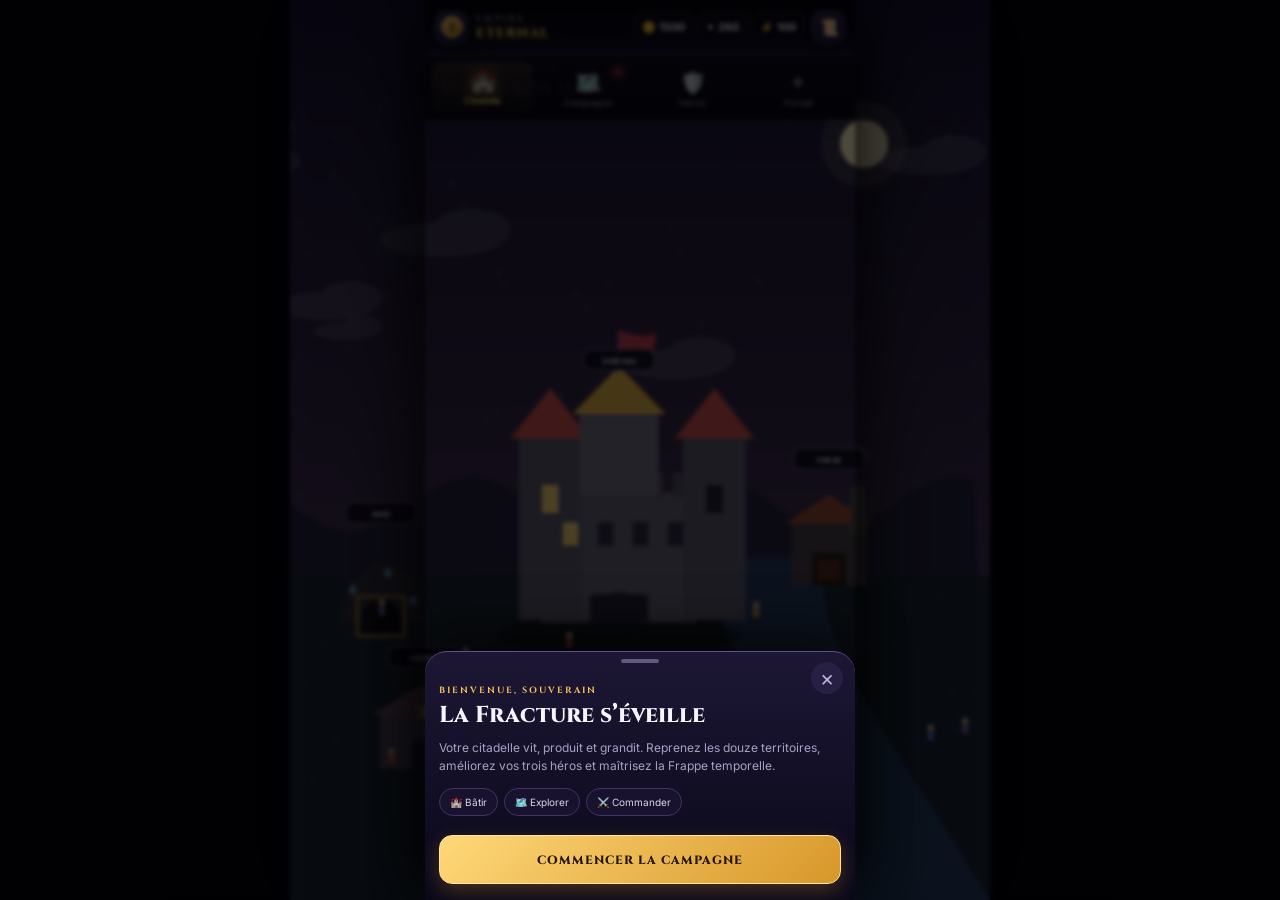
==== commit ac6d9fc0: "🎨 v4.2 — Dark fantasy battle art" ====
--- a/index.html
+++ b/index.html
@@ -41,9 +41,9 @@
     </div>
 
     <div id="combatActions" class="hidden" aria-label="Compétences de combat">
-      <button class="skill" data-skill="bulwark"><span class="skillIcon">🛡️</span><b>BASTION</b><small>bouclier</small><i class="cooldown"></i></button>
-      <button class="skill" data-skill="volley"><span class="skillIcon">🏹</span><b>VOLÉE</b><small>zone</small><i class="cooldown"></i></button>
-      <button class="skill" data-skill="nova"><span class="skillIcon">🔮</span><b>NOVA</b><small>ralentit</small><i class="cooldown"></i></button>
+      <button class="skill" data-skill="bulwark"><span class="skillIcon"><img src="assets/ui/skills/bulwark.png" alt=""></span><b>BASTION</b><small>bouclier</small><i class="cooldown"></i></button>
+      <button class="skill" data-skill="volley"><span class="skillIcon"><img src="assets/ui/skills/volley.png" alt=""></span><b>VOLÉE</b><small>zone</small><i class="cooldown"></i></button>
+      <button class="skill" data-skill="nova"><span class="skillIcon"><img src="assets/ui/skills/nova.png" alt=""></span><b>NOVA</b><small>ralentit</small><i class="cooldown"></i></button>
       <div id="comboMeter"><span>COMBO</span><b>x1</b></div>
     </div>
 
--- a/styles.css
+++ b/styles.css
@@ -23,7 +23,7 @@
 #bottomNav{height:calc(65px + var(--safe-bottom));padding:4px 7px var(--safe-bottom);display:flex;gap:4px;align-items:center;background:linear-gradient(180deg,rgba(12,9,25,.88),rgba(7,5,16,.99));border-top:1px solid #3a2d5f;pointer-events:auto;z-index:30;box-shadow:0 -8px 24px rgba(0,0,0,.3)}
 #bottomNav button{position:relative;flex:1;height:53px;background:transparent;color:#746b96;border-radius:12px;transition:.18s transform,.18s color,.18s background;display:flex;flex-direction:column;align-items:center;justify-content:center;gap:2px}#bottomNav button span{font-size:21px;filter:grayscale(.5)}#bottomNav button b{font-size:9px}#bottomNav button.active{color:var(--gold);background:linear-gradient(180deg,rgba(242,196,94,.13),rgba(242,196,94,.02));transform:translateY(-2px)}#bottomNav button.active span{filter:none;filter:drop-shadow(0 0 7px rgba(242,196,94,.5))}#bottomNav button i{right:16px;top:5px}
 #battleHUD{position:absolute;top:calc(57px + var(--safe-top));left:8px;right:8px;height:45px;display:flex;align-items:center;border:1px solid rgba(99,79,150,.45);border-radius:13px;background:rgba(7,6,17,.83);backdrop-filter:blur(7px);overflow:hidden}.battleSide{flex:1;padding:6px 10px;display:flex;align-items:center;justify-content:space-between}.battleSide span{font:700 7px Cinzel;letter-spacing:1px}.battleSide b{font:800 17px Cinzel}.battleSide.ally{color:var(--green)}.battleSide.enemy{color:var(--red);flex-direction:row-reverse}.battleTimer{width:95px;text-align:center;border-left:1px solid #34294f;border-right:1px solid #34294f}.battleTimer span{display:block;color:#afa4cf;font-size:7px;letter-spacing:1px}.battleTimer b{display:block;font:700 14px Cinzel;color:white;margin-top:2px}
-#combatActions{position:absolute;left:8px;right:8px;bottom:calc(69px + var(--safe-bottom));height:78px;display:flex;gap:6px;pointer-events:auto;z-index:25}.skill{position:relative;flex:1;overflow:hidden;border:1px solid #584780;border-radius:13px;background:linear-gradient(145deg,rgba(37,28,67,.96),rgba(13,10,30,.96));display:flex;flex-direction:column;align-items:center;justify-content:center;box-shadow:0 5px 14px rgba(0,0,0,.35)}.skill:active{transform:scale(.95)}.skill.ready{border-color:var(--gold);box-shadow:0 0 15px rgba(242,196,94,.35)}.skillIcon{font-size:23px;z-index:2}.skill b{font-size:9px;color:#fff;z-index:2}.skill small{font-size:7px;color:#9e94be;z-index:2}.skill .cooldown{position:absolute;inset:0;background:rgba(4,3,10,.72);transform-origin:bottom;pointer-events:none}.skill.ready .cooldown{display:none}#comboMeter{width:54px;border-radius:13px;background:rgba(7,6,17,.92);border:1px solid #3d315d;display:flex;flex-direction:column;align-items:center;justify-content:center}#comboMeter span{font:700 7px Cinzel;color:#978caf}#comboMeter b{font:800 20px Cinzel;color:var(--gold)}
+#combatActions{position:absolute;left:8px;right:8px;bottom:calc(69px + var(--safe-bottom));height:78px;display:flex;gap:6px;pointer-events:auto;z-index:25}.skill{position:relative;flex:1;overflow:hidden;border:1px solid #584780;border-radius:13px;background:linear-gradient(145deg,rgba(37,28,67,.96),rgba(13,10,30,.96));display:flex;flex-direction:column;align-items:center;justify-content:center;box-shadow:0 5px 14px rgba(0,0,0,.35)}.skill:active{transform:scale(.95)}.skill.ready{border-color:var(--gold);box-shadow:0 0 15px rgba(242,196,94,.35)}.skillIcon{width:34px;height:34px;display:grid;place-items:center;z-index:2}.skillIcon img{display:block;width:34px;height:34px;object-fit:contain;filter:drop-shadow(0 2px 4px rgba(0,0,0,.6))}.skill b{font-size:9px;color:#fff;z-index:2}.skill small{font-size:7px;color:#9e94be;z-index:2}.skill .cooldown{position:absolute;inset:0;background:rgba(4,3,10,.72);transform-origin:bottom;pointer-events:none}.skill.ready .cooldown{display:none}#comboMeter{width:54px;border-radius:13px;background:rgba(7,6,17,.92);border:1px solid #3d315d;display:flex;flex-direction:column;align-items:center;justify-content:center}#comboMeter span{font:700 7px Cinzel;color:#978caf}#comboMeter b{font:800 20px Cinzel;color:var(--gold)}
 #sheetBackdrop{position:fixed;inset:0;background:rgba(3,2,10,.58);z-index:40;backdrop-filter:blur(2px)}#sheet{position:fixed;left:0;right:0;bottom:0;z-index:41;max-height:min(72vh,650px);padding:18px 14px calc(16px + var(--safe-bottom));border-radius:22px 22px 0 0;background:linear-gradient(180deg,rgba(29,23,53,.99),rgba(10,8,25,.99));border-top:1px solid #624f8f;box-shadow:0 -18px 50px rgba(0,0,0,.55);overflow-y:auto;animation:sheetIn .22s cubic-bezier(.2,.8,.2,1)}@keyframes sheetIn{from{transform:translateY(100%)}to{transform:translateY(0)}}.grabber{position:absolute;top:7px;left:50%;width:38px;height:4px;border-radius:3px;transform:translateX(-50%);background:#645780}#sheetClose{position:absolute;right:12px;top:10px;width:32px;height:32px;border-radius:50%;background:#281f44;color:#bdb3d8;font-size:22px}#sheetContent{padding-top:14px}.sheetEyebrow{font:700 9px Cinzel;letter-spacing:2px;color:var(--gold)}.sheetTitle{font:800 23px Cinzel;margin:4px 38px 8px 0}.sheetLead{color:#aaa0c4;font-size:12px;line-height:1.5;margin-bottom:13px}.statGrid{display:grid;grid-template-columns:repeat(3,1fr);gap:7px;margin:10px 0}.stat{padding:10px 7px;border:1px solid #3b305d;background:#14102a;border-radius:11px;text-align:center}.stat small{display:block;color:#8d83aa;font-size:8px}.stat b{display:block;color:#fff;font:700 15px Cinzel;margin-top:4px}.row{display:flex;justify-content:space-between;gap:8px;align-items:center;padding:10px 2px;border-bottom:1px solid #30264e;font-size:12px}.row small{color:#978dac}.row b{color:#fff}.primaryButton,.secondaryButton{width:100%;min-height:49px;margin-top:10px;border-radius:13px;font:800 12px Cinzel;letter-spacing:1px}.primaryButton{color:#221503;background:linear-gradient(135deg,#ffd879,#d7972a);box-shadow:0 7px 20px rgba(218,156,47,.28);border:1px solid #ffe5a0}.secondaryButton{color:white;background:linear-gradient(145deg,#37295d,#211941);border:1px solid #58467f}.dangerButton{background:linear-gradient(135deg,#ff7580,#a9243a);color:#fff}.rewardPills{display:flex;gap:6px;flex-wrap:wrap;margin:9px 0}.pill{padding:7px 10px;border-radius:20px;background:#18122e;border:1px solid #403461;color:#dcd4f0;font-size:10px}.progress{height:7px;background:#100c20;border-radius:5px;overflow:hidden;margin:5px 0}.progress i{display:block;height:100%;border-radius:5px;background:linear-gradient(90deg,var(--violet),var(--gold));transition:width .3s}.quest{padding:11px;border:1px solid #3b305a;border-radius:12px;background:#141027;margin:7px 0}.quest.done{border-color:#89703d;background:linear-gradient(145deg,#231b30,#171124)}.questHead{display:flex;justify-content:space-between;font-size:11px}.questHead b{color:#fff}.questHead span{color:var(--gold)}.quest p{font-size:9px;color:#89809f;margin-top:4px}.quest button{margin-top:7px;padding:7px 12px;border-radius:8px;background:var(--gold);color:#201401;font-weight:800;font-size:9px}.heroCard{position:relative;display:grid;grid-template-columns:58px 1fr auto;gap:10px;align-items:center;padding:10px;margin:8px 0;border:1px solid #453769;border-radius:14px;background:linear-gradient(145deg,#1d1638,#110d25)}.portrait{width:58px;height:58px;border-radius:13px;display:grid;place-items:center;font-size:31px;background:radial-gradient(circle at 50% 35%,#5a488a,#1b1433);border:1px solid #755ba3}.heroMeta h3{font:700 13px Cinzel}.heroMeta small{display:block;color:#978dac;font-size:9px;margin-top:3px}.heroPower{text-align:right;color:var(--gold);font:700 13px Cinzel}.heroPower button{display:block;margin-top:6px;padding:6px 8px;border-radius:7px;background:#3b2d60;color:#fff;font-size:8px}
 #timingEvent{position:fixed;inset:0;z-index:60;display:grid;place-items:center;background:rgba(3,2,11,.82);overflow:hidden}.timingVignette{position:absolute;inset:0;background:radial-gradient(circle at 50% 56%,rgba(116,62,224,.32),rgba(0,0,0,.93) 60%)}.timingCopy{position:absolute;top:18%;text-align:center;padding:0 25px}.timingCopy small{font:800 9px Cinzel;letter-spacing:3px;color:#bdaaf0}.timingCopy h2{font:800 25px Cinzel;color:var(--gold);margin:7px 0;text-shadow:0 0 25px #8b5cf6}.timingCopy p{font-size:11px;color:#b6adc9}#timingTarget{position:relative;width:105px;height:105px;border:4px solid rgba(242,196,94,.9);border-radius:50%;display:grid;place-items:center;color:#fff;font:800 11px Cinzel;box-shadow:0 0 35px rgba(242,196,94,.25);z-index:2}#timingRing{position:absolute;width:260px;height:260px;border-radius:50%;border:5px solid #a56cff;box-shadow:0 0 25px #8b5cf6, inset 0 0 18px #8b5cf6}#timingGrade{position:absolute;bottom:23%;font:800 27px Cinzel;color:white;text-shadow:0 0 18px #fff}
 #resultScreen,#offlineReward{position:fixed;inset:0;z-index:70;display:grid;place-items:center;padding:20px;background:radial-gradient(circle at 50% 35%,rgba(71,47,120,.45),rgba(3,2,10,.95) 70%);backdrop-filter:blur(5px)}.resultCard,.offlineCard{width:min(360px,100%);padding:25px 20px;border:1px solid #6c578e;border-radius:20px;background:linear-gradient(160deg,#241a42,#0f0b22);text-align:center;box-shadow:0 20px 70px #000}.resultCard small,.offlineCard small{font:700 9px Cinzel;letter-spacing:2px;color:#b7a9d7}.resultCard h1{font:800 34px Cinzel;color:var(--gold);margin:5px 0}.resultCard p,.offlineCard p{color:#a89fbd;font-size:11px;line-height:1.5}.resultCard #resultStars{font-size:34px;letter-spacing:5px;color:var(--gold);margin:7px 0}.resultCard #resultLoot{display:flex;justify-content:center;gap:8px;margin:15px 0}.resultCard #resultLoot span{padding:9px;border:1px solid #46375f;border-radius:10px;background:#130f27}.offlineCard>span{display:block;font-size:48px;margin-bottom:7px}.offlineCard h2{font:700 23px Cinzel;color:var(--gold);margin:7px 0 10px}
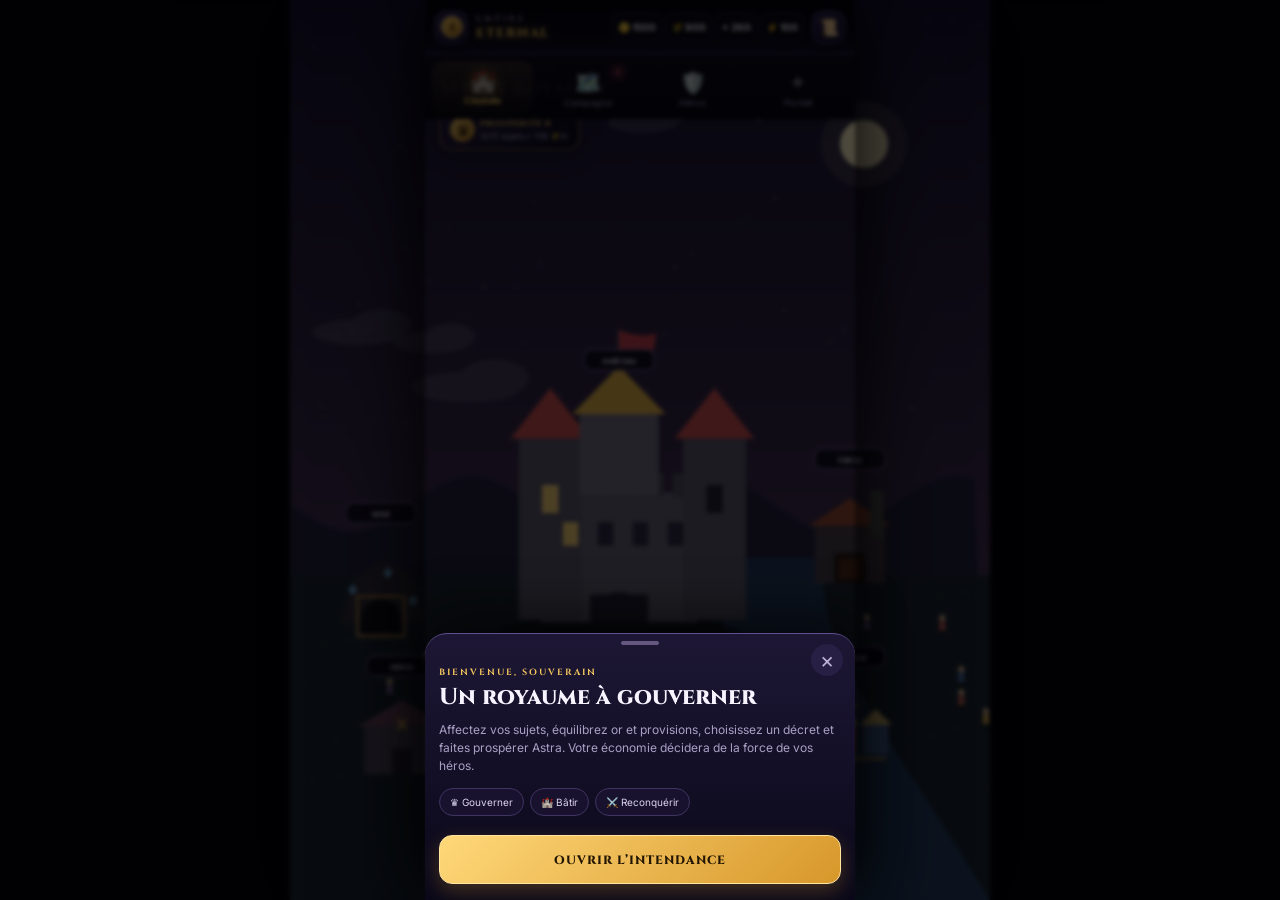
==== commit a18ba5aa: "🏰 v5.0 — Royaume vivant et gestion approfondie" ====
--- a/index.html
+++ b/index.html
@@ -23,6 +23,7 @@
       <div class="brand"><small>EMPIRE</small><strong>ETERNAL</strong></div>
       <div class="resources">
         <span title="Or">🪙 <b id="gold">0</b></span>
+        <span title="Provisions">🌾 <b id="food">0</b></span>
         <span title="Éther">✦ <b id="aether">0</b></span>
         <span title="Énergie">⚡ <b id="energy">0</b></span>
       </div>
@@ -33,6 +34,10 @@
       <small id="sceneEyebrow">CITADELLE D'ASTRA</small>
       <strong id="sceneName">Votre royaume</strong>
     </div>
+
+    <button id="kingdomBtn" aria-label="Ouvrir le conseil du royaume">
+      <span>♛</span><b id="prosperityLabel">PROSPÉRITÉ 0</b><small id="kingdomPulse">Conseil du royaume</small>
+    </button>
 
     <div id="battleHUD" class="hidden">
       <div class="battleSide ally"><span>VOTRE ESCOUADE</span><b id="allyCount">3</b></div>
--- a/styles.css
+++ b/styles.css
@@ -15,18 +15,21 @@
 #appUI{position:fixed;inset:0;display:flex;flex-direction:column;pointer-events:none}
 #topbar{height:calc(54px + var(--safe-top));padding:calc(7px + var(--safe-top)) 10px 7px;display:flex;align-items:center;gap:8px;background:linear-gradient(180deg,rgba(6,5,15,.98) 20%,rgba(6,5,15,.72) 72%,transparent);pointer-events:auto;z-index:20}
 .brand{display:flex;flex-direction:column;line-height:.82;min-width:72px}.brand small{font:600 8px Cinzel;letter-spacing:3px;color:#b8a8da}.brand strong{font:800 13px Cinzel;letter-spacing:1.5px;color:var(--gold);text-shadow:0 0 15px rgba(242,196,94,.38)}
-.resources{margin-left:auto;display:flex;gap:5px}.resources span{display:flex;align-items:center;gap:3px;min-height:28px;padding:0 7px;border:1px solid rgba(111,91,157,.35);border-radius:9px;background:rgba(12,9,28,.72);font-size:11px}.resources b{color:#fff;font-size:11px}
+.resources{margin-left:auto;display:flex;gap:3px}.resources span{display:flex;align-items:center;gap:2px;min-height:28px;padding:0 5px;border:1px solid rgba(111,91,157,.35);border-radius:9px;background:rgba(12,9,28,.72);font-size:10px}.resources b{color:#fff;font-size:10px}
 .iconButton{position:relative;width:33px;height:33px;border-radius:10px;background:linear-gradient(145deg,#2c2250,#17112f);border:1px solid #4c3b77;display:grid;place-items:center;font-size:15px;box-shadow:0 4px 12px rgba(0,0,0,.25)}
 #levelBadge{width:22px;height:22px;display:grid;place-items:center;border-radius:50%;font:800 11px Cinzel;background:linear-gradient(145deg,var(--gold),var(--gold2));color:#211404;border:1px solid #ffe8a4}
 .questButton{font-size:16px}.questButton i,#mapDot{position:absolute;width:8px;height:8px;border-radius:50%;background:var(--red);border:2px solid #100c21;right:2px;top:2px;box-shadow:0 0 8px var(--red)}
 #sceneTitle{position:absolute;top:calc(62px + var(--safe-top));left:15px;pointer-events:none;text-shadow:0 2px 8px #000;transition:opacity .2s}#sceneTitle small{display:block;color:#c3b4e4;font:700 8px Cinzel;letter-spacing:2px}#sceneTitle strong{display:block;color:#fff;font:800 20px Cinzel;letter-spacing:.4px;margin-top:2px}
+#kingdomBtn{position:absolute;top:calc(108px + var(--safe-top));left:14px;min-height:42px;padding:6px 11px 6px 40px;border:1px solid rgba(242,196,94,.52);border-radius:13px;background:linear-gradient(135deg,rgba(40,29,67,.94),rgba(13,10,29,.9));box-shadow:0 7px 22px rgba(0,0,0,.32);pointer-events:auto;text-align:left;z-index:18}#kingdomBtn>span{position:absolute;left:10px;top:8px;width:25px;height:25px;display:grid;place-items:center;border-radius:50%;background:linear-gradient(145deg,#f4ce70,#a97020);color:#261604}#kingdomBtn b{display:block;font:800 8px Cinzel;letter-spacing:1px;color:var(--gold)}#kingdomBtn small{display:block;margin-top:2px;color:#c6badc;font-size:8px}#kingdomBtn.alert{animation:kingdomPulse 1.5s infinite}@keyframes kingdomPulse{50%{box-shadow:0 0 22px rgba(242,196,94,.5)}}
 #bottomNav{height:calc(65px + var(--safe-bottom));padding:4px 7px var(--safe-bottom);display:flex;gap:4px;align-items:center;background:linear-gradient(180deg,rgba(12,9,25,.88),rgba(7,5,16,.99));border-top:1px solid #3a2d5f;pointer-events:auto;z-index:30;box-shadow:0 -8px 24px rgba(0,0,0,.3)}
 #bottomNav button{position:relative;flex:1;height:53px;background:transparent;color:#746b96;border-radius:12px;transition:.18s transform,.18s color,.18s background;display:flex;flex-direction:column;align-items:center;justify-content:center;gap:2px}#bottomNav button span{font-size:21px;filter:grayscale(.5)}#bottomNav button b{font-size:9px}#bottomNav button.active{color:var(--gold);background:linear-gradient(180deg,rgba(242,196,94,.13),rgba(242,196,94,.02));transform:translateY(-2px)}#bottomNav button.active span{filter:none;filter:drop-shadow(0 0 7px rgba(242,196,94,.5))}#bottomNav button i{right:16px;top:5px}
 #battleHUD{position:absolute;top:calc(57px + var(--safe-top));left:8px;right:8px;height:45px;display:flex;align-items:center;border:1px solid rgba(99,79,150,.45);border-radius:13px;background:rgba(7,6,17,.83);backdrop-filter:blur(7px);overflow:hidden}.battleSide{flex:1;padding:6px 10px;display:flex;align-items:center;justify-content:space-between}.battleSide span{font:700 7px Cinzel;letter-spacing:1px}.battleSide b{font:800 17px Cinzel}.battleSide.ally{color:var(--green)}.battleSide.enemy{color:var(--red);flex-direction:row-reverse}.battleTimer{width:95px;text-align:center;border-left:1px solid #34294f;border-right:1px solid #34294f}.battleTimer span{display:block;color:#afa4cf;font-size:7px;letter-spacing:1px}.battleTimer b{display:block;font:700 14px Cinzel;color:white;margin-top:2px}
 #combatActions{position:absolute;left:8px;right:8px;bottom:calc(69px + var(--safe-bottom));height:78px;display:flex;gap:6px;pointer-events:auto;z-index:25}.skill{position:relative;flex:1;overflow:hidden;border:1px solid #584780;border-radius:13px;background:linear-gradient(145deg,rgba(37,28,67,.96),rgba(13,10,30,.96));display:flex;flex-direction:column;align-items:center;justify-content:center;box-shadow:0 5px 14px rgba(0,0,0,.35)}.skill:active{transform:scale(.95)}.skill.ready{border-color:var(--gold);box-shadow:0 0 15px rgba(242,196,94,.35)}.skillIcon{width:34px;height:34px;display:grid;place-items:center;z-index:2}.skillIcon img{display:block;width:34px;height:34px;object-fit:contain;filter:drop-shadow(0 2px 4px rgba(0,0,0,.6))}.skill b{font-size:9px;color:#fff;z-index:2}.skill small{font-size:7px;color:#9e94be;z-index:2}.skill .cooldown{position:absolute;inset:0;background:rgba(4,3,10,.72);transform-origin:bottom;pointer-events:none}.skill.ready .cooldown{display:none}#comboMeter{width:54px;border-radius:13px;background:rgba(7,6,17,.92);border:1px solid #3d315d;display:flex;flex-direction:column;align-items:center;justify-content:center}#comboMeter span{font:700 7px Cinzel;color:#978caf}#comboMeter b{font:800 20px Cinzel;color:var(--gold)}
-#sheetBackdrop{position:fixed;inset:0;background:rgba(3,2,10,.58);z-index:40;backdrop-filter:blur(2px)}#sheet{position:fixed;left:0;right:0;bottom:0;z-index:41;max-height:min(72vh,650px);padding:18px 14px calc(16px + var(--safe-bottom));border-radius:22px 22px 0 0;background:linear-gradient(180deg,rgba(29,23,53,.99),rgba(10,8,25,.99));border-top:1px solid #624f8f;box-shadow:0 -18px 50px rgba(0,0,0,.55);overflow-y:auto;animation:sheetIn .22s cubic-bezier(.2,.8,.2,1)}@keyframes sheetIn{from{transform:translateY(100%)}to{transform:translateY(0)}}.grabber{position:absolute;top:7px;left:50%;width:38px;height:4px;border-radius:3px;transform:translateX(-50%);background:#645780}#sheetClose{position:absolute;right:12px;top:10px;width:32px;height:32px;border-radius:50%;background:#281f44;color:#bdb3d8;font-size:22px}#sheetContent{padding-top:14px}.sheetEyebrow{font:700 9px Cinzel;letter-spacing:2px;color:var(--gold)}.sheetTitle{font:800 23px Cinzel;margin:4px 38px 8px 0}.sheetLead{color:#aaa0c4;font-size:12px;line-height:1.5;margin-bottom:13px}.statGrid{display:grid;grid-template-columns:repeat(3,1fr);gap:7px;margin:10px 0}.stat{padding:10px 7px;border:1px solid #3b305d;background:#14102a;border-radius:11px;text-align:center}.stat small{display:block;color:#8d83aa;font-size:8px}.stat b{display:block;color:#fff;font:700 15px Cinzel;margin-top:4px}.row{display:flex;justify-content:space-between;gap:8px;align-items:center;padding:10px 2px;border-bottom:1px solid #30264e;font-size:12px}.row small{color:#978dac}.row b{color:#fff}.primaryButton,.secondaryButton{width:100%;min-height:49px;margin-top:10px;border-radius:13px;font:800 12px Cinzel;letter-spacing:1px}.primaryButton{color:#221503;background:linear-gradient(135deg,#ffd879,#d7972a);box-shadow:0 7px 20px rgba(218,156,47,.28);border:1px solid #ffe5a0}.secondaryButton{color:white;background:linear-gradient(145deg,#37295d,#211941);border:1px solid #58467f}.dangerButton{background:linear-gradient(135deg,#ff7580,#a9243a);color:#fff}.rewardPills{display:flex;gap:6px;flex-wrap:wrap;margin:9px 0}.pill{padding:7px 10px;border-radius:20px;background:#18122e;border:1px solid #403461;color:#dcd4f0;font-size:10px}.progress{height:7px;background:#100c20;border-radius:5px;overflow:hidden;margin:5px 0}.progress i{display:block;height:100%;border-radius:5px;background:linear-gradient(90deg,var(--violet),var(--gold));transition:width .3s}.quest{padding:11px;border:1px solid #3b305a;border-radius:12px;background:#141027;margin:7px 0}.quest.done{border-color:#89703d;background:linear-gradient(145deg,#231b30,#171124)}.questHead{display:flex;justify-content:space-between;font-size:11px}.questHead b{color:#fff}.questHead span{color:var(--gold)}.quest p{font-size:9px;color:#89809f;margin-top:4px}.quest button{margin-top:7px;padding:7px 12px;border-radius:8px;background:var(--gold);color:#201401;font-weight:800;font-size:9px}.heroCard{position:relative;display:grid;grid-template-columns:58px 1fr auto;gap:10px;align-items:center;padding:10px;margin:8px 0;border:1px solid #453769;border-radius:14px;background:linear-gradient(145deg,#1d1638,#110d25)}.portrait{width:58px;height:58px;border-radius:13px;display:grid;place-items:center;font-size:31px;background:radial-gradient(circle at 50% 35%,#5a488a,#1b1433);border:1px solid #755ba3}.heroMeta h3{font:700 13px Cinzel}.heroMeta small{display:block;color:#978dac;font-size:9px;margin-top:3px}.heroPower{text-align:right;color:var(--gold);font:700 13px Cinzel}.heroPower button{display:block;margin-top:6px;padding:6px 8px;border-radius:7px;background:#3b2d60;color:#fff;font-size:8px}
+#sheetBackdrop{position:fixed;inset:0;background:rgba(3,2,10,.58);z-index:40;backdrop-filter:blur(2px)}#sheet{position:fixed;left:0;right:0;bottom:0;z-index:41;max-height:min(72vh,650px);padding:18px 14px calc(16px + var(--safe-bottom));border-radius:22px 22px 0 0;background:linear-gradient(180deg,rgba(29,23,53,.99),rgba(10,8,25,.99));border-top:1px solid #624f8f;box-shadow:0 -18px 50px rgba(0,0,0,.55);overflow-y:auto;animation:sheetIn .22s cubic-bezier(.2,.8,.2,1)}@keyframes sheetIn{from{transform:translateY(100%)}to{transform:translateY(0)}}.grabber{position:absolute;top:7px;left:50%;width:38px;height:4px;border-radius:3px;transform:translateX(-50%);background:#645780}#sheetClose{position:absolute;right:12px;top:10px;width:32px;height:32px;border-radius:50%;background:#281f44;color:#bdb3d8;font-size:22px}#sheetContent{padding-top:14px}.sheetEyebrow{font:700 9px Cinzel;letter-spacing:2px;color:var(--gold)}.sheetTitle{font:800 23px Cinzel;margin:4px 38px 8px 0}.sheetLead{color:#aaa0c4;font-size:12px;line-height:1.5;margin-bottom:13px}.statGrid{display:grid;grid-template-columns:repeat(3,1fr);gap:7px;margin:10px 0}.stat{padding:10px 7px;border:1px solid #3b305d;background:#14102a;border-radius:11px;text-align:center}.stat small{display:block;color:#8d83aa;font-size:8px}.stat b{display:block;color:#fff;font:700 15px Cinzel;margin-top:4px}.row{display:flex;justify-content:space-between;gap:8px;align-items:center;padding:10px 2px;border-bottom:1px solid #30264e;font-size:12px}.row small{color:#978dac}.row b{color:#fff}.primaryButton,.secondaryButton{width:100%;min-height:49px;margin-top:10px;border-radius:13px;font:800 12px Cinzel;letter-spacing:1px}.primaryButton{color:#221503;background:linear-gradient(135deg,#ffd879,#d7972a);box-shadow:0 7px 20px rgba(218,156,47,.28);border:1px solid #ffe5a0}.secondaryButton{color:white;background:linear-gradient(145deg,#37295d,#211941);border:1px solid #58467f}.dangerButton{background:linear-gradient(135deg,#ff7580,#a9243a);color:#fff}
+.kingdomTabs{display:grid;grid-template-columns:repeat(3,1fr);gap:5px;margin:10px 0}.kingdomTabs button{min-height:38px;border:1px solid #41335f;border-radius:10px;background:#17112e;color:#9186ac;font-size:9px;font-weight:800}.kingdomTabs button.active{color:#241703;border-color:#f5d67d;background:linear-gradient(135deg,#f4d273,#c88d2c)}.balanceCard,.decreeCard,.orderCard{margin:9px 0;padding:11px;border:1px solid #3b305d;border-radius:13px;background:rgba(17,13,37,.82)}.balanceHead,.workerLine{display:flex;justify-content:space-between;align-items:center;gap:8px}.balanceHead b,.decreeCard b,.orderCard b{font:700 12px Cinzel}.balanceHead span,.positive{color:var(--green)}.negative{color:var(--red)}.workerLine{padding:8px 0;border-bottom:1px solid #2f2549}.workerLine:last-child{border:0}.workerLine>span{font-size:11px}.workerControls{display:flex;align-items:center;gap:8px}.workerControls button{width:31px;height:31px;border:1px solid #554276;border-radius:9px;background:#2b2148;font-size:17px}.workerControls b{min-width:22px;text-align:center}.decreeCard.active{border-color:var(--gold);box-shadow:inset 3px 0 var(--gold)}.decreeCard p,.orderCard p{margin:5px 0;color:#aaa0c4;font-size:10px;line-height:1.45}.decreeCard button,.orderCard button{width:100%;min-height:36px;margin-top:5px;border:1px solid #59447d;border-radius:9px;background:#30234f;font-size:9px;font-weight:800}.orderCard.ready{border-color:#6dba8e}.orderReward{color:var(--gold)!important;font-weight:700}.milestone{display:flex;gap:10px;align-items:center;padding:8px 0}.milestone>span{width:31px;height:31px;display:grid;place-items:center;border-radius:50%;background:#21183b}.milestone.locked{opacity:.45}.miniProgress{height:6px;margin-top:6px;border-radius:5px;background:#2e2545;overflow:hidden}.miniProgress i{display:block;height:100%;background:linear-gradient(90deg,#8b5cf6,#f2c45e)}.rewardPills{display:flex;gap:6px;flex-wrap:wrap;margin:9px 0}.pill{padding:7px 10px;border-radius:20px;background:#18122e;border:1px solid #403461;color:#dcd4f0;font-size:10px}.progress{height:7px;background:#100c20;border-radius:5px;overflow:hidden;margin:5px 0}.progress i{display:block;height:100%;border-radius:5px;background:linear-gradient(90deg,var(--violet),var(--gold));transition:width .3s}.quest{padding:11px;border:1px solid #3b305a;border-radius:12px;background:#141027;margin:7px 0}.quest.done{border-color:#89703d;background:linear-gradient(145deg,#231b30,#171124)}.questHead{display:flex;justify-content:space-between;font-size:11px}.questHead b{color:#fff}.questHead span{color:var(--gold)}.quest p{font-size:9px;color:#89809f;margin-top:4px}.quest button{margin-top:7px;padding:7px 12px;border-radius:8px;background:var(--gold);color:#201401;font-weight:800;font-size:9px}.heroCard{position:relative;display:grid;grid-template-columns:58px 1fr auto;gap:10px;align-items:center;padding:10px;margin:8px 0;border:1px solid #453769;border-radius:14px;background:linear-gradient(145deg,#1d1638,#110d25)}.portrait{width:58px;height:58px;border-radius:13px;display:grid;place-items:center;font-size:31px;background:radial-gradient(circle at 50% 35%,#5a488a,#1b1433);border:1px solid #755ba3}.heroMeta h3{font:700 13px Cinzel}.heroMeta small{display:block;color:#978dac;font-size:9px;margin-top:3px}.heroPower{text-align:right;color:var(--gold);font:700 13px Cinzel}.heroPower button{display:block;margin-top:6px;padding:6px 8px;border-radius:7px;background:#3b2d60;color:#fff;font-size:8px}
 #timingEvent{position:fixed;inset:0;z-index:60;display:grid;place-items:center;background:rgba(3,2,11,.82);overflow:hidden}.timingVignette{position:absolute;inset:0;background:radial-gradient(circle at 50% 56%,rgba(116,62,224,.32),rgba(0,0,0,.93) 60%)}.timingCopy{position:absolute;top:18%;text-align:center;padding:0 25px}.timingCopy small{font:800 9px Cinzel;letter-spacing:3px;color:#bdaaf0}.timingCopy h2{font:800 25px Cinzel;color:var(--gold);margin:7px 0;text-shadow:0 0 25px #8b5cf6}.timingCopy p{font-size:11px;color:#b6adc9}#timingTarget{position:relative;width:105px;height:105px;border:4px solid rgba(242,196,94,.9);border-radius:50%;display:grid;place-items:center;color:#fff;font:800 11px Cinzel;box-shadow:0 0 35px rgba(242,196,94,.25);z-index:2}#timingRing{position:absolute;width:260px;height:260px;border-radius:50%;border:5px solid #a56cff;box-shadow:0 0 25px #8b5cf6, inset 0 0 18px #8b5cf6}#timingGrade{position:absolute;bottom:23%;font:800 27px Cinzel;color:white;text-shadow:0 0 18px #fff}
-#resultScreen,#offlineReward{position:fixed;inset:0;z-index:70;display:grid;place-items:center;padding:20px;background:radial-gradient(circle at 50% 35%,rgba(71,47,120,.45),rgba(3,2,10,.95) 70%);backdrop-filter:blur(5px)}.resultCard,.offlineCard{width:min(360px,100%);padding:25px 20px;border:1px solid #6c578e;border-radius:20px;background:linear-gradient(160deg,#241a42,#0f0b22);text-align:center;box-shadow:0 20px 70px #000}.resultCard small,.offlineCard small{font:700 9px Cinzel;letter-spacing:2px;color:#b7a9d7}.resultCard h1{font:800 34px Cinzel;color:var(--gold);margin:5px 0}.resultCard p,.offlineCard p{color:#a89fbd;font-size:11px;line-height:1.5}.resultCard #resultStars{font-size:34px;letter-spacing:5px;color:var(--gold);margin:7px 0}.resultCard #resultLoot{display:flex;justify-content:center;gap:8px;margin:15px 0}.resultCard #resultLoot span{padding:9px;border:1px solid #46375f;border-radius:10px;background:#130f27}.offlineCard>span{display:block;font-size:48px;margin-bottom:7px}.offlineCard h2{font:700 23px Cinzel;color:var(--gold);margin:7px 0 10px}
+#resultScreen,#offlineReward{position:fixed;inset:0;z-index:70;display:grid;place-items:center;padding:20px;background:radial-gradient(circle at 50% 35%,rgba(71,47,120,.45),rgba(3,2,10,.95) 70%);backdrop-filter:blur(5px)}.resultCard,.offlineCard{width:min(360px,100%);padding:25px 20px;border:1px solid #6c578e;border-radius:20px;background:linear-gradient(160deg,#241a42,#0f0b22);text-align:center;box-shadow:0 20px 70px #000}.resultCard small,.offlineCard small{font:700 9px Cinzel;letter-spacing:2px;color:#b7a9d7}.resultCard h1{font:800 34px Cinzel;color:var(--gold);margin:5px 0}.resultCard p,.offlineCard p{color:#a89fbd;font-size:11px;line-height:1.5}.resultCard #resultStars{font-size:34px;letter-spacing:5px;color:var(--gold);margin:7px 0}.resultCard #resultLoot{display:flex;justify-content:center;flex-wrap:wrap;gap:6px;margin:15px 0}.resultCard #resultLoot span{padding:8px;border:1px solid #46375f;border-radius:10px;background:#130f27}.offlineCard>span{display:block;font-size:48px;margin-bottom:7px}.offlineCard h2{font:700 23px Cinzel;color:var(--gold);margin:7px 0 10px}
 #toast{position:fixed;top:calc(64px + var(--safe-top));left:50%;z-index:100;max-width:90%;padding:9px 15px;border:1px solid #876bb9;border-radius:22px;background:rgba(23,17,45,.96);box-shadow:0 8px 30px rgba(0,0,0,.5);transform:translate(-50%,-25px);opacity:0;pointer-events:none;color:#fff;font-size:11px;font-weight:700;transition:.22s}#toast.show{transform:translate(-50%,0);opacity:1}#flash{position:fixed;inset:0;z-index:90;background:white;opacity:0;pointer-events:none;transition:opacity .16s}#installBtn{position:fixed;right:10px;bottom:calc(75px + var(--safe-bottom));z-index:38;padding:9px 12px;border:1px solid #8b6bbb;border-radius:18px;background:rgba(26,19,48,.95);font-size:9px;color:#e6dcff;box-shadow:0 6px 20px #000}
 @media(min-width:700px){body{background:#05040d}#game,#appUI{left:50%;right:auto;width:430px;transform:translateX(-50%);box-shadow:0 0 80px #000}#sheet{left:50%;right:auto;width:430px;transform:translateX(-50%)}#sheetBackdrop{background:rgba(0,0,0,.7)}#timingEvent,#resultScreen,#offlineReward{left:50%;right:auto;width:430px;transform:translateX(-50%)}#toast{max-width:390px}}
 @media(max-height:700px){#sceneTitle{top:58px}.sheetTitle{font-size:19px}#combatActions{height:69px}.skillIcon{font-size:19px}}
+@media(max-width:390px){.brand{display:none}.resources{margin-left:0;flex:1}.resources span{flex:1;justify-content:center;padding:0 3px}.questButton{flex:0 0 33px}}
